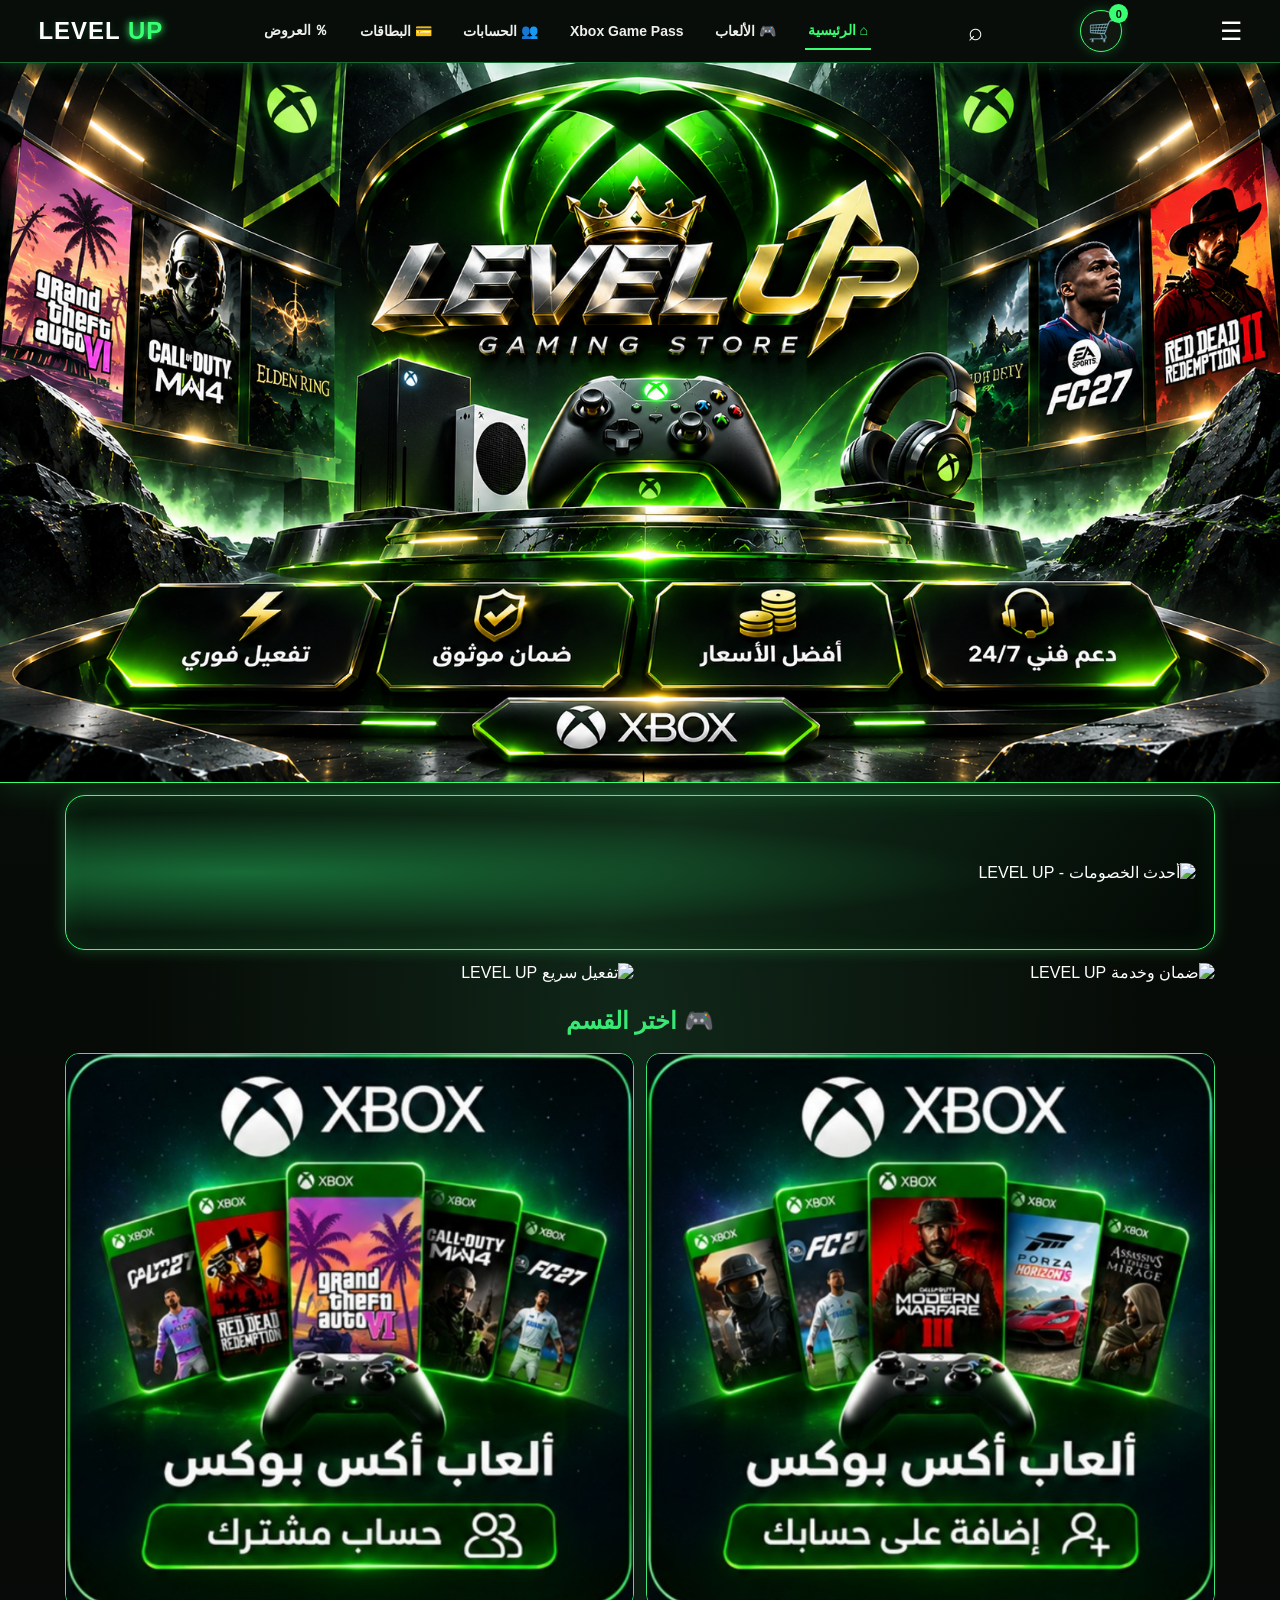
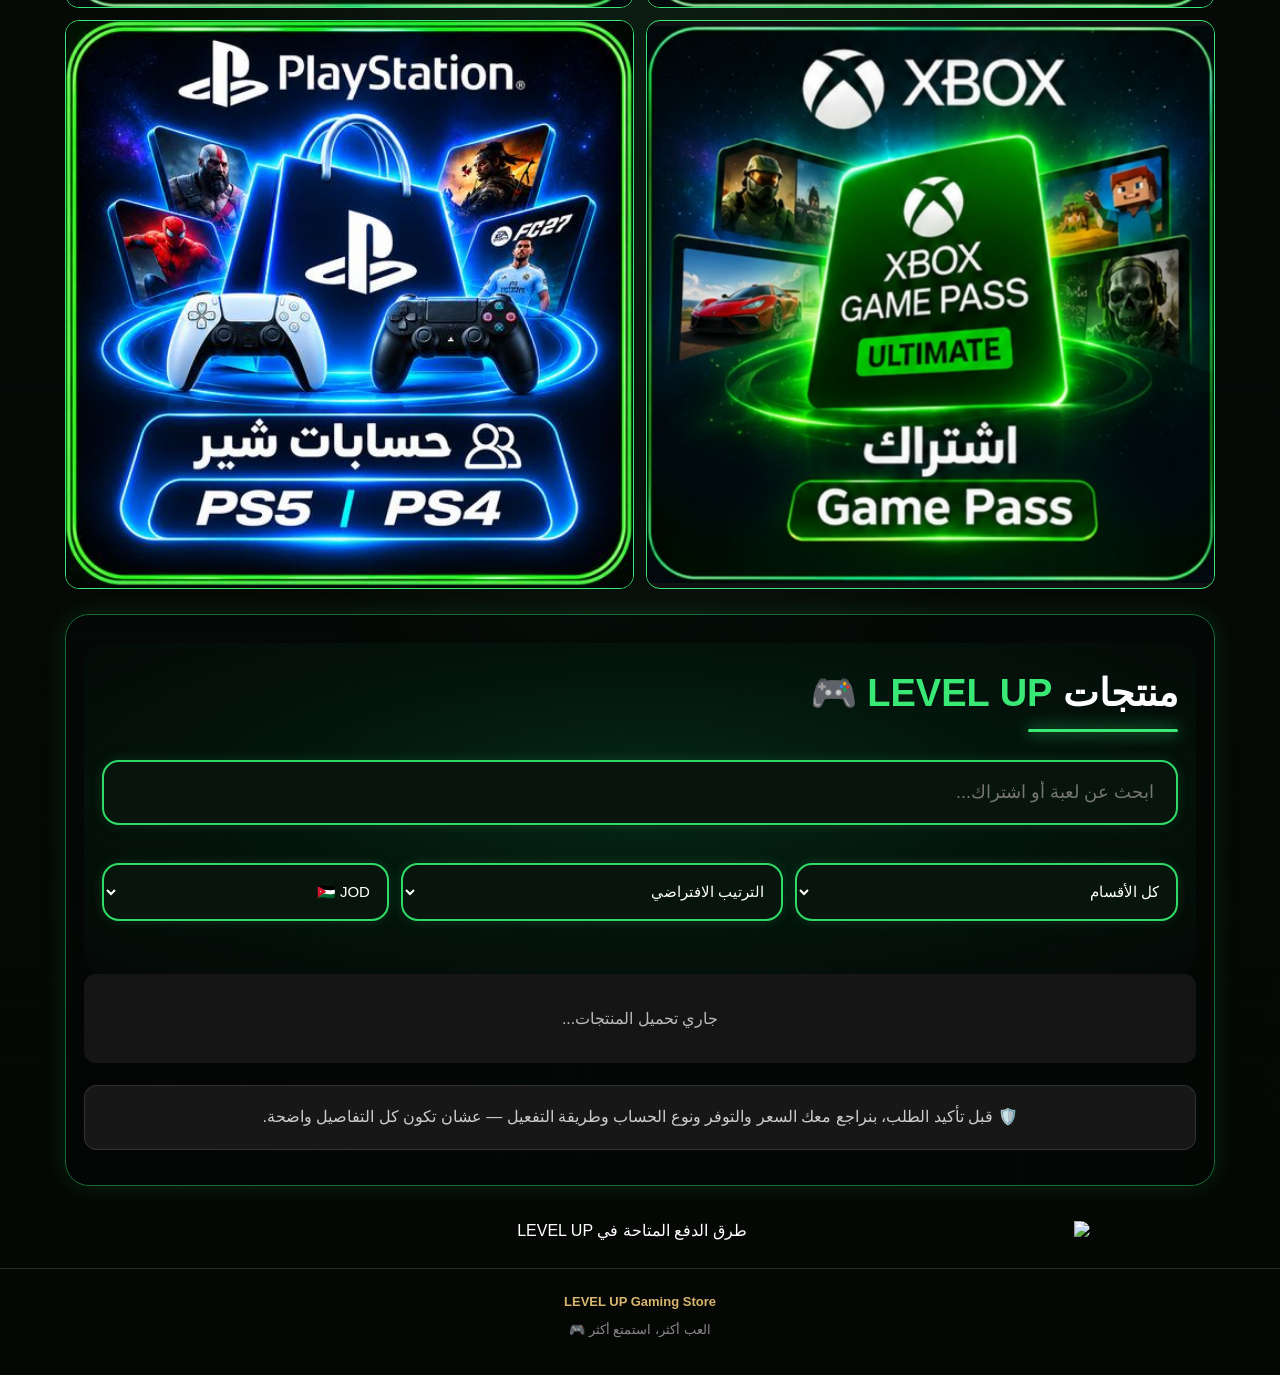
==== index.html @ 7f96235d "Update index.html" ====
<!doctype html>
<html lang="ar" dir="rtl">
<head>
<meta charset="utf-8">
<meta name="viewport" content="width=device-width,initial-scale=1">
<meta name="theme-color" content="#090909">
<title>LEVEL UP Gaming Store</title>
<meta name="description" content="LEVEL UP Gaming Store - ألعاب Xbox واشتراكات Game Pass وبطاقات رقمية في الأردن.">
<script src="https://cdn.jsdelivr.net/npm/@supabase/supabase-js@2"></script>
<style>
:root{--red:#e31b23;--gold:#d9b66d;--bg:#090909;--card:#171717}
*{box-sizing:border-box}
body{margin:0;background:var(--bg);color:#fff;font-family:Arial,sans-serif}
a{color:inherit;text-decoration:none}
.wrap{width:min(1150px,92%);margin:auto}
header{padding:18px 0;border-bottom:1px solid #292929;background:#0d0d0d}
.nav{display:flex;align-items:center;justify-content:space-between;gap:12px}
.logo{
font-size:25px;
font-weight:900;
letter-spacing:1px;
color:#f5f7f5;
text-shadow:0 0 8px #39ff7225;
}
.logo span{
color:#39ff72;
text-shadow:0 0 7px #39ff72,0 0 15px #39ff7255;
}
.nav a{background:#202020;padding:10px 15px;border-radius:9px;font-size:14px}
.hero{
  position:relative;
  overflow:hidden;
  padding:85px 18px 75px;
  text-align:center;
  background:
    radial-gradient(ellipse at 50% 20%,rgba(190,25,35,.35),transparent 55%),
    radial-gradient(ellipse at 15% 80%,rgba(201,155,70,.12),transparent 45%),
    linear-gradient(145deg,#170707 0%,#090909 55%,#160808 100%);
  border-bottom:1px solid rgba(217,182,109,.25);
  box-shadow:inset 0 -35px 65px rgba(0,0,0,.5);
}
.hero h1{font-size:clamp(32px,7vw,58px);margin:0 0 15px;font-weight:900}
.hero h1 span{color:var(--gold)}
.hero p{color:#ccc;line-height:1.9;max-width:650px;margin:0 auto 22px}
.hero-btn{display:inline-block;background:var(--red);padding:13px 28px;border-radius:9px;font-weight:bold}
.features{display:grid;grid-template-columns:repeat(3,1fr);gap:12px;margin:25px auto}
.feature{background:#151515;border:1px solid #292929;padding:16px;border-radius:12px;text-align:center;color:#ddd;font-size:14px}
.section{padding:25px 0 45px}
.section-head{display:flex;justify-content:space-between;align-items:center;gap:12px;margin-bottom:18px}
.section-head h2{margin:0;font-size:25px}
.section-head h2 span{color:var(--gold)}
.toolbar{display:grid;grid-template-columns:2fr 1fr 1fr;gap:10px;margin:18px 0}
.search,.filter{width:100%;background:#171717;border:1px solid #333;color:white;padding:13px;border-radius:9px;font-size:15px}
.products{display:grid;grid-template-columns:repeat(3,minmax(0,1fr));gap:16px}
.product{background:linear-gradient(145deg,#1b1b1b,#101010);border:1px solid #303030;border-radius:14px;overflow:hidden;display:flex;flex-direction:column}
.product img{width:100%;height:205px;object-fit:cover;background:#222}
.product-body{padding:15px;display:flex;flex-direction:column;flex:1}
.product h3{font-size:19px;margin:0 0 9px}
.desc{color:#aaa;font-size:13px;line-height:1.7;min-height:40px}
.category-tag{display:inline-block;background:#30221a;color:var(--gold);padding:5px 9px;border-radius:6px;font-size:11px;margin:8px 0;width:max-content}
.price-row{display:flex;align-items:center;gap:9px;margin:12px 0}
.price{font-size:23px;font-weight:900;color:var(--gold)}
.old-price{font-size:14px;color:#888;text-decoration:line-through}
.discount-note{display:inline-flex;align-items:center;justify-content:center;gap:5px;background:linear-gradient(135deg,#9f1018,#e32630);color:#fff;font-size:12px;font-weight:800;padding:9px 11px;margin:2px 0 12px;border:1px solid #ff5961;border-radius:8px;box-shadow:0 4px 14px #e31b2328}.discount-countdown{font-variant-numeric:tabular-nums;letter-spacing:.5px;white-space:nowrap}
.buy{display:block;text-align:center;background:var(--red);color:#f5dda2;padding:12px;border-radius:8px;}
.buy:hover{background:#b90f16}
.empty-state{grid-column:1/-1;text-align:center;padding:35px;color:#bbb;background:#151515;border-radius:12px}
.trust-strip{margin-top:22px;padding:17px;background:#171717;border:1px solid #333;border-radius:12px;text-align:center;color:#ccc;line-height:1.8}
footer{border-top:1px solid #292929;padding:25px 0;text-align:center;color:#888;font-size:13px}
footer strong{color:var(--gold)}
@media(max-width:800px){.products{grid-template-columns:repeat(2,minmax(0,1fr))}.toolbar{grid-template-columns:1fr 1fr}.search{grid-column:1/-1}}
@media(max-width:520px){.products{grid-template-columns:1fr 1fr;gap:9px}.product img{height:145px}.product-body{padding:10px}.product h3{font-size:15px}.price{font-size:18px}.desc{font-size:12px}.features{gap:7px}.feature{font-size:11px;padding:12px 5px}.section-head h2{font-size:21px}}
 .discount-note{
display:inline-flex!important;
width:max-content;
max-width:100%;
align-items:center;
background:#e31b23!important;
color:#fff!important;
border:1px solid #ff5961!important;
border-radius:7px;
padding:6px 9px;
margin:4px 0 8px;
font-size:11px;
font-weight:bold;
 }
 
/* LEVEL UP - Premium Xbox Cards V2 */

.products {
  grid-template-columns: repeat(4, minmax(0, 1fr));
  gap: 18px;
}

.product {
  border: 1px solid #285438;
  border-radius: 14px;
  background: linear-gradient(145deg, #151c17, #080b09);
  box-shadow: 0 0 8px #39ff7215;
  transition: all .3s ease;
}

.product img {
  width: 100%;
  aspect-ratio: 2 / 3;
  height: auto;
  object-fit: contain;
  padding: 4px;
  background: #101a13;
  border: 1px solid #244a30;
  border-radius: 10px;
}

.product:hover,
.product:active,
.product:focus-within {
  transform: scale(1.025);
  border-color: #39ff72;
  box-shadow:
    0 0 10px #39ff72,
    0 0 25px #39ff7255,
    inset 0 0 15px #39ff7215;
}

.product h3 {
  color: #fff;
  line-height: 1.5;
}

.product .price {
  color: #f0cf7d;
  text-shadow: 0 0 8px #e4c47735;
}

.buy {
  background: linear-gradient(120deg, #087b32, #25d95d);
  border: 1px solid #39ff72;
  box-shadow: 0 0 10px #39ff7230;
}

.buy:hover {
  box-shadow: 0 0 20px #39ff7280;
}

@media(max-width:800px) {
  .products {
    grid-template-columns: repeat(2, minmax(0, 1fr));
    gap: 12px;
  }
}

@media(max-width:520px) {
  .products {
    grid-template-columns: repeat(2, minmax(0, 1fr));
    gap: 10px;
  }

  .product img {
    aspect-ratio: 2 / 3;
  }

  .product-body {
    padding: 10px;
  }
}

/* LEVEL UP - Xbox Inspired Game Cards */

.products {
  grid-template-columns: repeat(4, minmax(0, 1fr));
  gap: 20px;
}

.product {
  position: relative;
  background: linear-gradient(145deg,#18120d,#090909 65%,#21170d);
  border: 1px solid #66502b;
  border-radius: 13px;
  overflow: hidden;
  transition: transform .3s ease, border-color .3s ease, box-shadow .3s ease;
}

.product img {
  display: block;
  width: 100%;
  aspect-ratio: 2 / 3;
  height: auto;
  object-fit: contain;
  padding: 5px;
  background: radial-gradient(ellipse, #202c22, #090b09);
  border: 1px solid #263c2b;
  border-radius: 10px;
  transition: filter .3s ease;
}

/* Neon Xbox lighting */
.product:hover,
.product:focus-within {
  transform: translateY(-5px);
  border-color: #d8b56d;
box-shadow:0 0 8px #d8b56d60,0 0 22px #d8b56d40,0 0 40px #d8b56d20;
}

.product:hover img,
.product:focus-within img {
  filter: drop-shadow(0 0 7px #39ff7270);
}

.product h3 {
  color: #fff;
}

.product .price {
  color: #e4c477;
}

.buy {
  background:linear-gradient(120deg,#c8102e,#ed1c24);
  color: white;
  transition: .25s;
}

.buy:hover {
 background: #a80f20;
 box-shadow: 0 0 18px #d8b56d80;
 transform: translateY(-2px);
}
  
@media(max-width:800px) {
  .products {
    grid-template-columns: repeat(2, minmax(0, 1fr));
    gap: 12px;
  }
}

@media(max-width:520px) {
  .products {
    grid-template-columns: repeat(2, minmax(0, 1fr));
    gap: 9px;
  }

  .product img {
    aspect-ratio: 2 / 3;
    height: auto;
    padding: 3px;
  }
}
/* LEVEL UP - Compact Xbox Store Cards */

.product img {
  display:block;
  width:100%;
  height:115px;
  aspect-ratio:16/9;
  object-fit:cover;
  padding:0;
  border-radius:10px 10px 0 0;
}

.products {
  grid-template-columns: repeat(2, minmax(0, 1fr));
  gap: 14px;
}

.product {
  border-radius: 15px;
}

@media(max-width:520px) {
  .products {
    grid-template-columns: repeat(2, minmax(0, 1fr));
    gap: 10px;
  }
}
 
/* LEVEL UP - Compact Product Cards */

.products {
  gap: 10px;
}

.product {
  border-radius: 12px;
}

.product img {
  aspect-ratio: 16 / 9;
}

.product-body {
  padding: 9px;
}

.product h3 {
  font-size: 14px;
  margin-bottom: 6px;
  line-height: 1.4;
}

.desc {
  font-size: 11px;
  min-height: 30px;
}

.category-tag {
  font-size: 10px;
  padding: 4px 7px;
  margin: 5px 0;
}

.price-row {
  margin: 7px 0;
}

.price {
  font-size: 17px;
}

.old-price {
  font-size: 11px;
}

.buy {
  padding: 8px 10px;
  font-size: 13px;
  border-radius: 7px;
  min-height: 36px;
}

.discount-note {
  font-size: 10px;
  padding: 5px 7px;
  margin: 3px 0 7px;
}

@media(max-width:520px) {
  .products {
    gap: 9px;
  }

  .product-body {
    padding: 8px;
  }

  .product h3 {
    font-size: 13px;
  }

  .price {
    font-size: 16px;
  }

  .buy {
    font-size: 12px;
    padding: 7px;
  }
  }
/* LEVEL UP - Compact Cards */
.products{
  gap:9px !important;
}

.product{
  border-radius:10px !important;
}

.product img{
  height:105px !important;
  aspect-ratio:16/9 !important;
  object-fit:cover !important;
  padding:0 !important;
}

.product-body{
  padding:8px !important;
}

.product h3{
  font-size:13px !important;
  margin:5px 0 !important;
}

.desc{
  font-size:10px !important;
  min-height:25px !important;
}

.category-tag{
  font-size:9px !important;
  padding:3px 6px !important;
}

.price{
  font-size:15px !important;
}

.buy{
  padding:8px !important;
  font-size:12px !important;
  min-height:34px !important;
  border-radius:7px !important;
}
     /* LEVEL UP MOBILE FIX */
@media(max-width:1200px){

.products{
  grid-template-columns:repeat(2,minmax(0,1fr)) !important;
  gap:10px !important;
}

.product{
  min-width:0 !important;
  border-radius:12px !important;
}

.product img{
  width:100% !important;
  height:110px !important;
  max-height:110px !important;
  object-fit:cover !important;
  padding:0 !important;
}

.product-body{
  padding:9px !important;
}

.product h3{
  font-size:13px !important;
}

.buy{
  width:100% !important;
  min-height:36px !important;
  font-size:12px !important;
  padding:8px !important;
}
}/* LEVEL UP - Mobile Compact Cards */
@media(max-width:700px){
  .products{
    grid-template-columns:repeat(2,minmax(0,1fr)) !important;
    gap:10px !important;
  }

  .product{
    min-width:0 !important;
    border-radius:12px !important;
  }

  .product img{
    height:105px !important;
    max-height:105px !important;
    aspect-ratio:16/9 !important;
    object-fit:cover !important;
    padding:0 !important;
  }

  .product-body{
    padding:8px !important;
  }

  .product h3{
    font-size:13px !important;
  }

  .buy{
    width:100% !important;
    min-height:34px !important;
    font-size:12px !important;
  }
  }
/* LEVEL UP - Mobile Final Fix */
@media screen and (max-width:700px){
  .wrap{
    width:94% !important;
    margin:auto !important;
  }

  .products{
    grid-template-columns:repeat(2,minmax(0,1fr)) !important;
    gap:10px !important;
  }

  .product{
    min-width:0 !important;
    border-radius:12px !important;
  }

  .product img{
    width:100% !important;
    height:115px !important;
    aspect-ratio:16/9 !important;
    object-fit:cover !important;
  }

  .product-body{
    padding:8px !important;
  }

  .product h3{
    font-size:13px !important;
  }

  .desc{
    font-size:10px !important;
  }

  .buy{
    width:100% !important;
    min-height:36px !important;
    font-size:12px !important;
  }
  }
  /* LEVEL UP - Royal Mobile Design */
@media(max-width:700px){
  .products{
    grid-template-columns:repeat(3,minmax(0,1fr)) !important;
    gap:8px !important;
  }

  .product{
    border:1px solid #b99a55 !important;
    border-radius:10px !important;
    background:linear-gradient(145deg,#191919,#080808) !important;
    box-shadow:0 0 8px #d9b66d20 !important;
  }

  .product:hover,
  .product:active,
  .product:focus-within{
    border-color:#d9b66d !important;
    box-shadow:0 0 12px #d9b66d35 !important;
    transform:none !important;
  }

  .product img{
    height:95px !important;
    max-height:95px !important;
    object-fit:cover !important;
  }

  .product-body{
    padding:7px !important;
  }

  .product h3{
    font-size:12px !important;
  }

  .desc{
    font-size:10px !important;
    min-height:30px !important;
  }

  .price{
    font-size:14px !important;
  }

  .buy{
    background:linear-gradient(120deg,#a90d17,#ed1c2b) !important;
    color:#fff !important;
    border:1px solid #d9b66d !important;
    box-shadow:none !important;
    padding:8px 3px !important;
    font-size:11px !important;
  }
}
@media(max-width:700px){
  .product{
    min-width:0 !important;
    min-height:0 !important;
    height:auto !important;
  }

  .product img{
    width:100% !important;
    height:95px !important;
    display:block !important;
  }

  .product-body{
    min-width:0 !important;
    flex:1 !important;
    display:flex !important;
    flex-direction:column !important;
  }

  .product h3,
  .desc,
  .category-tag{
    max-width:100% !important;
    overflow-wrap:anywhere !important;
    word-break:normal !important;
  }

  .desc{
    min-height:0 !important;
    line-height:1.5 !important;
  }

  .price-row{
    margin-top:auto !important;
    flex-wrap:wrap !important;
  }

  .buy{
    margin-top:6px !important;
  }
}
@media(max-width:700px){
  .products{
    align-items:start !important;
    grid-auto-rows:auto !important;
  }

  .product{
    align-self:start !important;
    height:auto !important;
  }

  .product-body{
    flex:0 0 auto !important;
  }

  .price-row{
    margin-top:12px !important;
  }
}
/* LEVEL UP 3D HERO */
.hero{
  position:relative !important;
  padding:0 !important;
  height:auto !important;
  aspect-ratio:16/9 !important;
  background:
    #050805
    url("a_cinematic_futuristic_high_end_3d_gaming_banner.png")
    center center / 100% 100% no-repeat !important;
  border-bottom:1px solid #39ff72 !important;
  box-shadow:0 8px 30px #39ff7220 !important;
  margin-bottom:10px !important;
}

.hero h1,
.hero p{
  display:none !important;
}

.hero .wrap{
  height:100% !important;
  display:flex !important;
  justify-content:center !important;
  align-items:flex-end !important;
}

.hero-btn{
  transform:translateY(58px);
  background:linear-gradient(135deg,#087b32,#25d95d) !important;
  color:#fff !important;
  border:1px solid #39ff72 !important;
  box-shadow:0 0 15px #39ff7260 !important;
  padding:12px 30px !important;
  border-radius:10px !important;
  font-weight:bold !important;
}

@media(max-width:700px){
  .hero{
    aspect-ratio:16/9 !important;
    margin-bottom:10px !important;
  }
}
/* LEVEL UP - Neon Product Cards */
@media(max-width:700px){
  .products{
    grid-template-columns:repeat(3,minmax(0,1fr)) !important;
    gap:9px !important;
  }

  .product{
    border:1px solid #39ff72 !important;
    border-radius:12px !important;
    background:linear-gradient(145deg,#142018,#080b09) !important;
    box-shadow:0 0 9px #39ff7240 !important;
    overflow:hidden !important;
  }

  .product img{
    height:112px !important;
    max-height:112px !important;
    object-fit:cover !important;
    border-bottom:1px solid #39ff72 !important;
  }

  .product-body{
    padding:8px !important;
  }

  .product h3{
    font-size:12px !important;
    line-height:1.4 !important;
  }

  .desc{
    font-size:10px !important;
    line-height:1.5 !important;
  }

  .category-tag{
    background:#17251b !important;
    border:1px solid #287d42 !important;
    color:#e5c779 !important;
  }

  .price{
    color:#e8ca79 !important;
    text-shadow:0 0 8px #d9b66d40 !important;
  }

  .buy{
    border:1px solid #39ff72 !important;
    box-shadow:0 0 8px #39ff7240 !important;
  }
}
/* LEVEL UP - Small Equal Game Cards */
@media(max-width:700px){

  .products{
    grid-template-columns:repeat(3,minmax(0,1fr)) !important;
    gap:8px !important;
    align-items:stretch !important;
  }

  .product{
    height:100% !important;
    min-width:0 !important;
    display:flex !important;
    flex-direction:column !important;
  }

  .product img{
    height:85px !important;
    max-height:85px !important;
    padding:0 !important;
    border-radius:0 !important;
  }

  .product-body{
    padding:6px !important;
    flex:1 !important;
    display:flex !important;
    flex-direction:column !important;
  }

  .product h3{
    font-size:10px !important;
    line-height:1.35 !important;
    min-height:27px !important;
    margin-bottom:5px !important;
  }

  .desc{
    font-size:9px !important;
    line-height:1.35 !important;
    min-height:0 !important;
    display:-webkit-box !important;
    -webkit-line-clamp:2;
    -webkit-box-orient:vertical;
    overflow:hidden !important;
  }

  .category-tag{
    font-size:8px !important;
    padding:3px 5px !important;
    margin:5px 0 !important;
    max-width:100% !important;
  }

  .price-row{
    margin-top:auto !important;
    margin-bottom:6px !important;
    gap:3px !important;
  }

  .price{
    font-size:12px !important;
  }

  .old-price{
    font-size:9px !important;
  }

  .discount-note{
    width:100% !important;
    max-width:100% !important;
    display:flex !important;
    flex-wrap:wrap !important;
    padding:5px 3px !important;
    margin:4px 0 6px !important;
    font-size:9px !important;
    line-height:1.3 !important;
    text-align:center !important;
  }

  .discount-countdown{
    white-space:normal !important;
    font-size:9px !important;
  }

  .buy{
    min-height:30px !important;
    padding:6px 2px !important;
    font-size:10px !important;
    margin-top:5px !important;
  }
}
/* LEVEL UP - Premium Compact Game Cards */
@media(max-width:700px){
  .products{
    grid-template-columns:repeat(3,minmax(0,1fr)) !important;
    gap:8px !important;
    align-items:stretch !important;
  }

  .product{
    position:relative !important;
    min-width:0 !important;
    border:1px solid #39ff72 !important;
    border-radius:13px !important;
    overflow:hidden !important;
    background:linear-gradient(160deg,#151b17,#080908) !important;
    box-shadow:0 0 9px #39ff7230 !important;
  }

  .product img{
    width:100% !important;
    height:105px !important;
    object-fit:cover !important;
    padding:0 !important;
    border:0 !important;
    border-radius:0 !important;
  }

  .product-body{
    padding:7px !important;
    min-width:0 !important;
  }

  .product h3{
    font-size:11px !important;
    line-height:1.4 !important;
  }

  .desc{
    font-size:9px !important;
    line-height:1.4 !important;
    min-height:0 !important;
  }

  .category-tag{
    font-size:8px !important;
    padding:3px 5px !important;
  }

  .price-row{
    gap:4px !important;
    margin:8px 0 !important;
    flex-wrap:wrap !important;
  }

  .price{
    font-size:13px !important;
  }

  .old-price{
    font-size:9px !important;
  }

  .discount-note{
    position:absolute !important;
    top:7px !important;
    right:7px !important;
    z-index:2 !important;
    width:auto !important;
    max-width:calc(100% - 14px) !important;
    display:flex !important;
    flex-direction:column !important;
    gap:3px !important;
    padding:5px 7px !important;
    margin:0 !important;
    font-size:9px !important;
    border-radius:8px !important;
  }

  .discount-countdown{
    font-size:8px !important;
  }

  .buy{
    min-height:30px !important;
    padding:6px 2px !important;
    font-size:10px !important;
  }
}
/* LEVEL UP - Extra Small Premium Cards */
@media(max-width:700px){

  .products{
    grid-template-columns:repeat(3,minmax(0,1fr)) !important;
    gap:6px !important;
  }

  .product{
    border:1px solid #287d42 !important;
    border-radius:9px !important;
    box-shadow:0 0 5px #39ff7220 !important;
  }

  .product img{
    height:75px !important;
    max-height:75px !important;
  }

  .product-body{
    padding:5px !important;
  }

  .product h3{
    font-size:10px !important;
    line-height:1.3 !important;
    margin:3px 0 !important;
  }

  .desc{
    font-size:8px !important;
    line-height:1.3 !important;
  }

  .category-tag{
    font-size:7px !important;
    padding:2px 4px !important;
    margin:3px 0 !important;
  }

  .price-row{
    margin:5px 0 !important;
  }

  .price{
    font-size:11px !important;
  }

  .old-price{
    font-size:8px !important;
  }

  .discount-note{
    top:5px !important;
    right:5px !important;
    padding:3px 5px !important;
    font-size:8px !important;
    border-radius:5px !important;
    line-height:1.2 !important;
  }

  .discount-countdown{
    font-size:8px !important;
  }

  .buy{
    min-height:26px !important;
    padding:4px 2px !important;
    font-size:9px !important;
  }
}
/* LEVEL UP - Black White Neon Green Final Design */
@media(max-width:700px){

  .products{
    grid-template-columns:repeat(3,minmax(0,1fr)) !important;
    gap:7px !important;
    align-items:stretch !important;
  }

  .product{
    background:#080a09 !important;
    border:1px solid #39ff72 !important;
    border-radius:9px !important;
    box-shadow:0 0 6px #39ff7225 !important;
    overflow:hidden !important;
  }

  .product img{
    height:78px !important;
    max-height:78px !important;
    width:100% !important;
    object-fit:cover !important;
    border-bottom:1px solid #39ff72 !important;
  }

  .product-body{
    padding:6px !important;
  }

  .product h3{
    color:#fff !important;
    font-size:10px !important;
    line-height:1.35 !important;
    min-height:26px !important;
  }

  .desc{
    color:#c5c5c5 !important;
    font-size:8px !important;
    line-height:1.35 !important;
  }

  .category-tag{
    background:#101a13 !important;
    color:#fff !important;
    border:1px solid #287d42 !important;
    font-size:8px !important;
    padding:3px 4px !important;
  }

  .price{
    color:#39ff72 !important;
    font-size:12px !important;
    text-shadow:0 0 7px #39ff7250 !important;
  }

  .old-price{
    color:#888 !important;
    font-size:8px !important;
  }

  .discount-note{
    position:static !important;
    display:flex !important;
    flex-direction:column !important;
    width:100% !important;
    background:#101a13 !important;
    color:#fff !important;
    border:1px solid #39ff72 !important;
    border-radius:5px !important;
    padding:4px !important;
    margin:5px 0 !important;
    font-size:8px !important;
    text-align:center !important;
  }

  .discount-countdown{
    color:#39ff72 !important;
    font-size:9px !important;
    white-space:normal !important;
  }

  .buy{
    background:#39ff72 !important;
    color:#050805 !important;
    border:1px solid #39ff72 !important;
    border-radius:6px !important;
    min-height:27px !important;
    padding:5px 2px !important;
    font-size:9px !important;
    font-weight:bold !important;
    box-shadow:0 0 7px #39ff7240 !important;
  }
}
/* LEVEL UP - Compact Black & White Cards */
@media(max-width:700px){
  .products{
    grid-template-columns:repeat(2,minmax(0,1fr)) !important;
    gap:10px !important;
  }
  .product{
    background:#111 !important;
    border:1px solid #333 !important;
    border-radius:16px !important;
    box-shadow:none !important;
    overflow:hidden !important;
  }
  .product img{
    width:100% !important;
    height:105px !important;
    object-fit:cover !important;
  }
  .product-body{padding:8px !important}
  .product h3{font-size:12px !important;line-height:1.4 !important}
  .desc{font-size:10px !important;line-height:1.4 !important}
  .category-tag{font-size:9px !important}
  .price{font-size:13px !important;color:#fff !important}
  .old-price{font-size:9px !important}
  .discount-note{
    font-size:8px !important;
    padding:4px 6px !important;
    border-radius:7px !important;
  }
  .discount-countdown{font-size:8px !important}
  .buy{
    min-height:32px !important;
    padding:5px !important;
    font-size:11px !important;
    background:#222 !important;
    color:#fff !important;
    border:1px solid #555 !important;
    box-shadow:none !important;
  }
}
/* LEVEL UP - Green & White Theme */
body{
  background:
    radial-gradient(ellipse at 50% 35%, #102719 0%, transparent 55%),
    linear-gradient(180deg,#080d09 0%,#050705 100%) !important;
  color:#fff !important;
}

header{
  background:#080d09 !important;
  border-bottom:1px solid #176b36 !important;
}

.section-head h2,
.section-head h2 span{
  color:#fff !important;
}

.section-head h2 span{
  color:#39e875 !important;
}
/* LEVEL UP - Product Section Titles */

.product-group-title{
  grid-column:1 / -1 !important;
  position:relative;
  display:flex;
  align-items:center;
  direction:rtl;
  width:100%;
  min-height:76px;
  margin:28px 0 16px;
  padding:12px 12px 24px;
  color:#fff;
  background:transparent;
  border:0;
  font-size:21px;
  font-weight:900;
  text-align:right;
  text-shadow:0 0 10px #39e87555;
}

.product-group-title::before{
  content:"";
  flex-shrink:0;
  width:48px;
  height:48px;
  margin-left:14px;
  border:2px solid #39e875;
  border-radius:50%;
  background:
    linear-gradient(45deg,transparent 43%,#39e875 45% 53%,transparent 55%),
    linear-gradient(-45deg,transparent 43%,#39e875 45% 53%,transparent 55%),
    radial-gradient(circle,#102719,#050705);
  box-shadow:0 0 12px #39e87599,inset 0 0 10px #39e87555;
}

.product-group-title::after{
  content:"";
  position:absolute;
  bottom:5px;
  left:0;
  width:100%;
  height:3px;
  background:linear-gradient(90deg,transparent,#176b36 15%,#39e875 50%,#176b36 85%,transparent);
  box-shadow:0 0 12px #39e875;
}
  
  /* LEVEL UP Payment Methods */
.payments-section{
 width:92%;max-width:1150px;margin:35px auto 28px;text-align:center;
}
.payments-title{color:#39e875;font-size:24px;margin:0 0 8px}
.payments-subtitle{color:#bdbdbd;font-size:13px;margin:0 0 20px}
.payments-grid{
 display:grid;grid-template-columns:repeat(3,minmax(0,1fr));gap:12px;
}
  .payment-card{
  min-height:110px;
  padding:16px 12px;
  border:1px solid #39e875;
  border-radius:15px;
  background:linear-gradient(145deg,#151515,#07150c);
  box-shadow:0 0 12px #39e87525;
  display:flex;
  flex-direction:column;
  align-items:center;
  justify-content:center;
  gap:10px;
  transition:.3s ease;
}
.payment-card:hover{
  border-color:#39ff72;
  box-shadow:0 0 20px #39e87555;
}
.payment-card img{display:block;width:100%;max-width:125px;height:43px;object-fit:contain}
.payment-card strong{color:#f4fff6;font-size:12px}
@media(max-width:520px){
 .payments-grid{grid-template-columns:repeat(2,minmax(0,1fr));gap:10px}
 .payments-title{font-size:21px}
}
  /* LEVEL UP - Animated Offers */
.animated-offer{
  overflow:hidden;
  white-space:nowrap;
  background:linear-gradient(90deg,#071507,#123b20,#071507);
  border:1px solid #39ef75;
  border-radius:12px;
  padding:13px 0;
  margin:18px auto;
  box-shadow:0 0 15px #39ef7540;
}

.animated-offer span{
  display:inline-block;
  padding-left:100%;
  animation:offerMove 18s linear infinite;
  color:#39ef75;
  font-size:16px;
  font-weight:900;
}

@keyframes offerMove{
  0%{transform:translateX(0)}
  100%{transform:translateX(100%)}
}
  /* LEVEL UP TOP NAVIGATION */
.top-header{
 position:sticky;
 top:0;
 z-index:9999;
 padding:10px 3%;
 background:#080b09;
 border-bottom:2px solid #39ff72;
 box-shadow:0 2px 15px #39ff7230;
}
.top-nav{
 display:flex;
 align-items:center;
 justify-content:space-between;
 gap:18px;
 direction:ltr;
 max-width:1400px;
 margin:auto;
}
.top-nav .logo{
 white-space:nowrap;
 font-size:24px;
 font-weight:900;
 color:#fff;
}
.top-nav .logo span{color:#39ff72}
.top-links{
 display:flex;
 align-items:center;
 justify-content:center;
 gap:clamp(10px,2vw,28px);
 direction:rtl;
}
.top-links a{
 white-space:nowrap;
 font-size:14px;
 font-weight:bold;
 color:#eee;
 padding:10px 3px;
 transition:.2s;
}
.top-links a:hover,
.top-links a.active{
 color:#39ff72;
 border-bottom:2px solid #39ff72;
}
.top-search,.top-menu{
 color:#fff;
 font-size:25px;
 white-space:nowrap;
}
@media(max-width:700px){
 .top-header{padding:9px 3%}
 .top-nav{gap:12px}
 .top-nav .logo{font-size:18px}
 .top-links{
  flex:1;
  justify-content:flex-start;
  overflow-x:auto;
  gap:16px;
  scrollbar-width:none;
 }
 .top-links::-webkit-scrollbar{display:none}
 .top-links a{font-size:12px;padding:8px 0}
 .top-search,.top-menu{font-size:20px}
}
.cart-icon{
 position:relative;
 background:#101810;
 color:#39ff72;
 border:1px solid #39ff72;
 border-radius:50%;
 width:42px;
 height:42px;
 font-size:21px;
 cursor:pointer;
 box-shadow:0 0 12px #39ff7240;
 flex-shrink:0;
}
.cart-icon span{
 position:absolute;
 top:-7px;
 right:-7px;
 background:#39ff72;
 color:#071009;
 border-radius:50%;
 min-width:19px;
 height:19px;
 font-size:11px;
 font-weight:bold;
 display:grid;
 place-items:center;
}
  
/* LEVEL UP - Shopping Cart Drawer */
#cartOverlay {
  position: fixed;
  inset: 0;
  background: rgba(0,0,0,.75);
  z-index: 9998;
  display: none;
}

#cartDrawer {
  position: fixed;
  top: 0;
  right: 0;
  width: min(300px, 78vw);
  height: 100vh;
  height: 100dvh;
  background:
  radial-gradient(ellipse at top right,rgba(57,255,114,.20),transparent 45%),
  radial-gradient(ellipse at bottom left,rgba(20,120,55,.18),transparent 50%),
  linear-gradient(145deg,#101b13,#080d09 55%,#050805);
  color: #fff;
  border-left: 2px solid #39ff72;
  box-shadow: 0 0 15px #39ff7250, 0 0 35px #39ff7220;
  z-index: 9999;
  transform: translateX(110%);
  transition: transform .3s ease;
  overflow-y: auto;
  padding: 13px;
  box-sizing: border-box;
}

#cartDrawer .cart-header {
  display: flex;
  align-items: center;
  justify-content: space-between;
  gap: 12px;
  margin-bottom:20px;
padding:12px 0;
border-bottom:1px solid #39ff7255;
}

#cartItems {
  display: flex;
  flex-direction: column;
  gap: 12px;
}
#cartItems .cart-item{
  display:flex;
  align-items:center;
  gap:10px;
  padding:10px;
  border:1px solid #287d42;
  border-radius:13px;
  background:linear-gradient(
    145deg,
    rgba(24,48,31,.9),
    rgba(7,12,8,.98)
  );
  box-shadow:0 0 12px #39ff7225;
}
#cartItems img{
  width:65px;
  height:65px;
  object-fit:cover;
  border-radius:10px;
  border:1px solid #39ff72;
  box-shadow:0 0 10px #39ff7240;
  flex-shrink:0;
}
#cartItems .cart-item-info strong {
  color: #ffffff;
  font-size: 14px;
  line-height: 1.5;
}

#cartItems .cart-item-info p {
  color: #39ff72;
  font-size: 14px;
  font-weight: bold;
  margin: 7px 0;
}
  #cartItems button[data-cart-action] {
  background: #101b13;
  color: #39ff72;
  border: 1px solid #39ff72;
  border-radius: 8px;
  width: 34px;
  height: 34px;
  font-size: 17px;
  font-weight: bold;
  cursor: pointer;
  transition: .25s;
  box-shadow: 0 0 8px #39ff7230;
}

#cartItems button[data-cart-action]:active {
  background: #39ff72;
  color: #071009;
}
#cartDrawer .cart-footer {
  margin-top: 20px;
  padding-top: 15px;
  border-top: 1px solid #39ff72;
}

#cartDrawer .checkout-btn {
  width: 100%;
  background: linear-gradient(135deg, #39ff72, #16c95a, #39ff72);
  background-size: 200% 200%;
  color: #061009;
  border: 1px solid #39ff72;
  border-radius: 12px;
  padding: 15px;
  font-size: 16px;
  font-weight: 900;
  margin-top: 15px;
  cursor: pointer;
  box-shadow: 0 0 12px #39ff7270, 0 0 25px #39ff7230;
  transition: .3s ease;
  animation: checkoutGlow 3s ease infinite;
}

@keyframes checkoutGlow {
  0%, 100% {
    box-shadow: 0 0 10px #39ff7250;
  }
  50% {
    box-shadow: 0 0 22px #39ff72, 0 0 35px #39ff7250;
  }
}

#cartDrawer .checkout-btn:active {
  transform: scale(.97);
}
 #cartDrawer .cart-total {
  display: flex;
  justify-content: space-between;
  align-items: center;
  padding: 14px 12px;
  margin-top: 12px;
  background: linear-gradient(135deg, #102b1c, #071209);
  border: 1px solid #39ff72;
  border-radius: 12px;
  box-shadow: 0 0 12px #39ff7230;
}

#cartDrawer .cart-total strong {
  color: #39ff72;
  font-size: 19px;
  text-shadow: 0 0 8px #39ff7270;
} 
  /* LEVEL UP PREMIUM HOME DESIGN */

.premium-home{
  width:94%;
  max-width:1150px;
  margin:12px auto 18px;
}

.premium-discount{
  display:flex;
  align-items:center;
  justify-content:space-between;
  gap:12px;
  min-height:155px;
  padding:18px;
  border:1px solid #39ff72;
  border-radius:20px;
  background:
    radial-gradient(ellipse at 15% 50%,#176b36,transparent 55%),
    linear-gradient(125deg,#07150b,#102d19,#030704);
  box-shadow:0 0 15px #39ff7240,inset 0 0 25px #39ff7215;
  overflow:hidden;
}

.discount-art,.discount-gift{
  font-size:65px;
  filter:drop-shadow(0 0 12px #39ff72);
}

.discount-content{
  flex:1;
  text-align:center;
}

.discount-content h2{
  color:#fff;
  font-size:clamp(22px,4vw,38px);
  margin:0 0 8px;
  font-weight:900;
}

.discount-content p{
  color:#ddd;
  font-size:14px;
  margin:0 0 13px;
}

.discount-action{
  display:inline-block;
  padding:11px 20px;
  border-radius:30px;
  background:linear-gradient(120deg,#b5ff00,#39ff72);
  color:#071009;
  font-weight:900;
  box-shadow:0 0 15px #39ff7270;
}

.premium-services{
  display:grid;
  grid-template-columns:repeat(2,minmax(0,1fr));
  gap:12px;
  margin-top:13px;
}

.service-box{
  min-height:115px;
  display:flex;
  align-items:center;
  justify-content:center;
  gap:12px;
  padding:12px;
  border-radius:17px;
}

.service-box h3{
  color:#fff;
  font-size:20px;
  margin:0 0 7px;
}

.service-box p{
  color:#ddd;
  font-size:12px;
  margin:0;
}

.service-icon{
  font-size:48px;
}

.service-gold{
  background:linear-gradient(135deg,#29200b,#080808,#44300d);
  border:2px solid #e9bd52;
  box-shadow:0 0 12px #e9bd5260;
}

.service-green{
  background:linear-gradient(135deg,#063817,#061008,#0c4921);
  border:2px solid #39ff72;
  box-shadow:0 0 14px #39ff7260;
}

@media(max-width:520px){
  .premium-home{margin:10px auto 14px}
  .premium-discount{
    min-height:125px;
    padding:10px 7px;
    gap:5px;
    border-radius:14px;
  }
  .discount-art{font-size:38px}
  .discount-gift{font-size:34px}
  .discount-content h2{font-size:21px}
  .discount-content p{font-size:10px}
  .discount-action{font-size:11px;padding:9px 12px}
  .premium-services{gap:9px;margin-top:10px}
  .service-box{
    min-height:100px;
    padding:8px 5px;
    gap:5px;
  }
  .service-box h3{font-size:14px}
  .service-box p{font-size:10px}
  .service-icon{font-size:35px}
}
  
/* LEVEL UP - PREMIUM XBOX NEON PRODUCTS */

#products {
  position: relative !important;
  overflow: hidden !important;
  padding: 28px 18px 35px !important;
  border-radius: 24px !important;
  
background:
  linear-gradient(90deg, rgba(2,8,5,.30), rgba(2,8,5,.72)),
  linear-gradient(180deg, rgba(0,0,0,.08), rgba(0,0,0,.48)),
  url("https://raw.githubusercontent.com/mitabood-star/level-up-store/connect-supabase-admin/file_00000000e104821183c9a5658a8d9b24.png")
  center center / cover no-repeat !important;
  
  border: 1px solid #176b36;
  box-shadow: 0 0 25px #00ff5520;
}

#products .section-head h2 {
  color: #fff !important;
  font-size: clamp(24px, 4vw, 38px) !important;
  font-weight: 900 !important;
}

#products .section-head h2 span {
  color: #39e875 !important;
}

#products .toolbar {
  display: grid !important;
  grid-template-columns: 1.2fr 1.2fr .9fr !important;
  gap: 12px !important;
}

#products .search,
#products .filter {
  color: white !important;
  background: #07150d !important;
  border: 2px solid #31d968 !important;
  border-radius: 17px !important;
  box-shadow: 0 0 12px #39e87525 !important;
  outline: none !important;
}

#products .search {
  height: 65px !important;
  font-size: 18px !important;
}

#products .filter {
  height: 58px !important;
  min-width: 0 !important;
  font-size: 15px !important;
}

#products .search:focus,
#products .filter:focus {
  border-color: #65ff91 !important;
  box-shadow: 0 0 18px #39e87570 !important;
}

@media(max-width:600px) {
  #products {
    padding: 20px 12px 25px !important;
  }

  #products .toolbar {
    grid-template-columns: 1fr 1fr !important;
    gap: 9px !important;
  }

  #products #currency {
    grid-column: 1 / -1;
  }

  #products .search {
    height: 52px !important;
    font-size: 15px !important;
  }

  #products .filter {
    height: 48px !important;
    font-size: 13px !important;
  }
}

/* LEVEL UP - CliQ Payment Window */
.cliq-overlay{
  display:none;
  position:fixed;
  inset:0;
  z-index:99999;
  background:rgba(0,0,0,.88);
  align-items:center;
  justify-content:center;
  padding:14px;
  overflow-y:auto;
}
.cliq-modal{
  width:100%;
  max-width:480px;
  max-height:94vh;
  overflow-y:auto;
  position:relative;
  background:linear-gradient(145deg,#101b13,#050806);
  border:2px solid #39ff72;
  border-radius:24px;
  padding:22px 17px;
  color:#fff;
  text-align:center;
  box-shadow:0 0 25px #39ff7260;
}
.cliq-modal h2{
  color:#39ff72;
  font-size:27px;
  margin:10px 0;
}
.cliq-bank{
  border:1px solid #39ff72;
  border-radius:14px;
  padding:15px 8px;
  margin:18px 0;
  font-size:20px;
  font-weight:bold;
}
.cliq-amount{
  color:#f0cf55;
  font-size:34px;
  font-weight:900;
  margin:15px 0;
}
.cliq-id{
  background:#07110a;
  border:1px dashed #39ff72;
  border-radius:12px;
  padding:15px;
  color:#39ff72;
  font-size:25px;
  font-weight:900;
  margin:12px 0;
  direction:ltr;
}
.cliq-modal button{
  width:100%;
  border:0;
  border-radius:12px;
  padding:14px;
  margin-top:10px;
  font-size:16px;
  font-weight:bold;
  cursor:pointer;
}
.cliq-copy{
  background:#39ff72;
  color:#061008;
}
.cliq-send{
  background:linear-gradient(120deg,#087b32,#25d95d);
  color:white;
}
.cliq-close{
  background:#292929;
  color:white;
}
.cliq-note{
  color:#bbb;
  font-size:12px;
  line-height:1.8;
  margin-top:15px;
}
  
</style>
</head>
<body>
  
<header id="top" class="top-header">
 <div class="top-nav">
  <a class="logo" href="#top">LEVEL <span>UP</span></a>

  <nav class="top-links">
   <a class="active" href="#top">⌂ الرئيسية</a>
   <a href="#products" onclick="document.getElementById('category').value='games';document.getElementById('category').dispatchEvent(new Event('change'))">🎮 الألعاب</a>
   <a href="#products" onclick="document.getElementById('category').value='pass';document.getElementById('category').dispatchEvent(new Event('change'))">Xbox Game Pass</a>
   <a href="#products" onclick="document.getElementById('category').value='shared';document.getElementById('category').dispatchEvent(new Event('change'))">👥 الحسابات</a>
   <a href="#products" onclick="document.getElementById('category').value='cards';document.getElementById('category').dispatchEvent(new Event('change'))">💳 البطاقات</a>
   <a href="#products" onclick="showDiscounts();return false">％ العروض</a>
  </nav>

  <a class="top-search" href="#products" onclick="setTimeout(()=>document.getElementById('search').focus(),300)">⌕</a>
   <button class="cart-icon" onclick="toggleCart()" aria-label="سلة التسوق">
 🛒
 <span id="cartCount">0</span>
</button>
  <a class="top-menu" href="#products">☰</a>
 </div>
</header>

<section class="hero">
 <div class="wrap">
  <h1>LEVEL <span>UP</span></h1>
  <p>متجرك للألعاب والاشتراكات الرقمية بالأردن. ألعاب Xbox واشتراكات Game Pass وبطاقات رقمية، بأسعار منافسة وخدمة موثوقة.</p>
  <a class="hero-btn" href="#products">تسوق الآن</a>
 </div>
</section>
  <!-- LEVEL UP PREMIUM HOME -->
<section class="premium-home">

<a href="#products" class="premium-discount"
   onclick="showDiscounts();return false;">
  <img
    src="https://raw.githubusercontent.com/mitabood-star/level-up-store/connect-supabase-admin/file_00000000903082128b57f2d59b8d4614.png"
    alt="أحدث الخصومات - LEVEL UP"
    style="width:100%;display:block;border-radius:16px;"
  >
</a>


<div class="premium-services">

  <img
    src="https://raw.githubusercontent.com/mitabood-star/level-up-store/connect-supabase-admin/level-up-guarantee-service-neon.png"
    alt="ضمان وخدمة LEVEL UP"
    style="width:100%;display:block;border-radius:18px;"
  >

  <img
    src="https://raw.githubusercontent.com/mitabood-star/level-up-store/connect-supabase-admin/level-up-fast-activation-neon.png"
    alt="تفعيل سريع LEVEL UP"
    style="width:100%;display:block;border-radius:18px;"
  >

</div>
  
</section>
  <section style="width:92%;max-width:1150px;margin:25px auto;text-align:center">
<h2 style="color:#39e875;margin-bottom:18px">🎮 اختر القسم</h2>

<div style="display:grid;grid-template-columns:repeat(2,minmax(0,1fr));gap:12px">

<button onclick="document.getElementById('category').value='games';document.getElementById('category').dispatchEvent(new Event('change'));document.getElementById('products').scrollIntoView({behavior:'smooth'})" style="padding:0;border:1px solid #39e875;border-radius:14px;overflow:hidden;background:#111">
<img src="04-shared-accounts.jpg" style="width:100%;display:block">
</button>

<button onclick="document.getElementById('category').value='shared';document.getElementById('category').dispatchEvent(new Event('change'));document.getElementById('products').scrollIntoView({behavior:'smooth'})" style="padding:0;border:1px solid #39e875;border-radius:14px;overflow:hidden;background:#111">
<img src="03-xbox-games.jpg" style="width:100%;display:block">
</button>

<button onclick="document.getElementById('category').value='pass';document.getElementById('category').dispatchEvent(new Event('change'));document.getElementById('products').scrollIntoView({behavior:'smooth'})" style="padding:0;border:1px solid #39e875;border-radius:14px;overflow:hidden;background:#111">
<img src="02-game-pass.jpg" style="width:100%;display:block">
</button>

<button onclick="document.getElementById('category').value='cards';document.getElementById('category').dispatchEvent(new Event('change'));document.getElementById('products').scrollIntoView({behavior:'smooth'})" style="padding:0;border:1px solid #39e875;border-radius:14px;overflow:hidden;background:#111">
<img src="01-digital-cards.jpg" style="width:100%;display:block">
</button>

</div>
</section>
  
<section class="wrap section" id="products">

<div style="position:relative;overflow:hidden;padding:28px 18px 35px;border-radius:22px;background:radial-gradient(ellipse at 50% 45%,#062817 0%,#03150c 48%,#050907 100%);">

  <div style="text-align:right;margin-bottom:28px;position:relative;">
    <h2 style="font-size:clamp(23px,4vw,38px);font-weight:900;margin:0;color:white;">
      منتجات <span style="color:#39e875;">LEVEL UP</span> 🎮
    </h2>
    <div style="height:3px;width:150px;background:#39e875;box-shadow:0 0 15px #39e875;margin:14px 0 0 auto;border-radius:5px;"></div>
  </div>

  <div style="display:flex;flex-direction:column;gap:20px;position:relative;">

    <input id="search" class="search" type="search"
      placeholder="ابحث عن لعبة أو اشتراك..."
      style="width:100%;height:65px;box-sizing:border-box;border:2px solid #39e875;border-radius:20px;background:#101a14;color:white;padding:0 22px;font-size:19px;box-shadow:0 0 12px #39e87535;">

    <div class="toolbar" style="display:grid;grid-template-columns:1.2fr 1.2fr .9fr;gap:12px;">

      <select id="category" class="filter" style="width:100%;min-width:0;height:58px;border:2px solid #287c48;border-radius:17px;background:#101a14;color:white;font-size:15px;">
        <option value="all">كل الأقسام</option>
        <option value="games">ألعاب Xbox</option>
        <option value="pass">Game Pass</option>
        <option value="cards">بطاقات رقمية</option>
        <option value="shared">حسابات مشتركة</option>
      </select>

      <select id="sort" class="filter" style="width:100%;min-width:0;height:58px;border:2px solid #287c48;border-radius:17px;background:#101a14;color:white;font-size:15px;">
        <option value="default">الترتيب الافتراضي</option>
        <option value="low">السعر: الأقل أولاً</option>
        <option value="high">السعر: الأعلى أولاً</option>
      </select>

      <select id="currency" class="filter" onchange="changeCurrency()" style="width:100%;min-width:0;height:58px;border:2px solid #287c48;border-radius:17px;background:#101a14;color:white;font-size:15px;">
        <option value="JOD">🇯🇴 JOD</option>
        <option value="OMR">🇴🇲 OMR</option>
      </select>

    </div>
  </div>
</div>
  

 <div class="products" id="productGrid">
  <div class="empty-state">جاري تحميل المنتجات...</div>
 </div>

 <div class="trust-strip">
  🛡️ قبل تأكيد الطلب، بنراجع معك السعر والتوفر ونوع الحساب وطريقة التفعيل — عشان تكون كل التفاصيل واضحة.
 </div>
</section>
<section class="payments-section" id="payments">

<img
  src="https://raw.githubusercontent.com/mitabood-star/level-up-store/connect-supabase-admin/level-up-payment-section-mockup.png"
  alt="طرق الدفع المتاحة في LEVEL UP"
  style="display:block;width:100%;max-width:900px;height:auto;margin:15px auto;border-radius:14px;"
>
  
</section>
  
<!-- LEVEL UP CLIQ PAYMENT WINDOW -->
<div id="cliqOverlay" class="cliq-overlay">
  <div class="cliq-modal">

    <button class="cliq-close" onclick="closeCliqModal()">✕ إغلاق</button>

    <h2>LEVEL UP</h2>
    <h2>تفاصيل الدفع 💳</h2>
    <p>إتمام طلبك عبر تحويل CliQ</p>

    <div class="cliq-bank">
      🏦 البنك العربي<br>
      ARAB BANK<br>
      <span>الدفع عبر CliQ</span>
    </div>

    <p>المبلغ المطلوب</p>
    <div class="cliq-amount" id="cliqAmount">0.00 JOD</div>

    <p>معرّف الدفع (CliQ)</p>
    <div class="cliq-id">ALSHATTI22</div>

    <button class="cliq-copy" onclick="copyCliqAlias()">
      📋 نسخ معرّف الدفع
    </button>
<div class="proof-upload">
  <label for="paymentProof">📸 ارفع صورة إثبات الدفع</label>
  <input
    type="file"
    id="paymentProof"
    accept="image/*"
    required
  >
  <p>يجب إرفاق صورة الحوالة قبل إرسال الطلب</p>
</div>
    <button class="cliq-send" onclick="sendCliqOrder()">
      تأكيد التحويل عبر واتساب
      
    </button>

    <p class="cliq-note">
      يتم تأكيد الطلب بعد التحقق من وصول الحوالة.
    </p>

  </div>
</div>
  
<footer>
 <div class="wrap">
  <strong>LEVEL UP Gaming Store</strong>
  <p>العب أكثر، استمتع أكثر 🎮</p>
 </div>
</footer>
<div id="cartOverlay" class="cart-overlay" onclick="toggleCart()"></div>

<aside id="cartDrawer" class="cart-drawer">
 <div class="cart-header">
  <h2>🛒 سلة التسوق <span id="drawerCartCount">0</span></h2>
  <button onclick="closeCart()">✕</button>
 </div>

 <div id="cartItems" class="cart-items">
  <p class="cart-empty">سلتك فارغة حالياً 🎮</p>
 </div>

 <div class="cart-footer">
  <div class="cart-total">
   <span>الإجمالي</span>
   <strong id="cartTotal">0.00 د.أ</strong>
  </div>
  <button class="checkout-btn" onclick="checkoutCart()">
   إتمام الطلب عبر واتساب
  </button>
 </div>
</aside>
<script>
const SUPABASE_URL="https://miiuhfafabjwtiirirpk.supabase.co";
const SUPABASE_KEY="sb_publishable_bhRWwfsgSTnU0YB7xUWywA_6LiL5qPh";
const db=window.supabase.createClient(SUPABASE_URL,SUPABASE_KEY);

const grid=document.getElementById("productGrid");
const search=document.getElementById("search");
const category=document.getElementById("category");
const sort=document.getElementById("sort");

let allProducts=[];

function getCategory(p){
 const t=(p.product_type||"").toLowerCase().trim();

 if(t==="shared_account") return "shared";
 if(t==="personal_account") return "games";
 if(t==="subscription") return "pass";
 if(t==="gift_card") return "cards";

 const c=(p.category||"").toLowerCase().trim();

 if(c.includes("shared") || c.includes("مشترك")) return "shared";
 if(c.includes("games") || c.includes("ألعاب")) return "games";
 if(c.includes("pass")) return "pass";
 if(c.includes("card") || c.includes("بطاق")) return "cards";

 return "other";
}
function getCategoryName(p){
 const t=(p.product_type||"").toLowerCase();
 if(t==="personal_account")return "تفعيل مباشر";
 if(t==="shared_account")return "حساب مشترك";
 if(t==="subscription")return "Game Pass";
 if(t==="gift_card")return "بطاقة رقمية";
 return "أخرى";
}

function activeDiscount(p){
 return p.discount_active===true &&
 p.discount_price!==null &&
 Number(p.discount_price)>0 &&
 Number(p.discount_price)<Number(p.price) &&
 p.discount_ends_at &&
 new Date(p.discount_ends_at).getTime()>Date.now();
}

function safeText(value){
 return String(value??"").replace(/[&<>"']/g,function(c){
  return {"&":"&amp;","<":"&lt;",">":"&gt;",'"':"&quot;","'":"&#39;"}[c];
 });
}

  function formatPrice(amount){
  const currency = document.getElementById("currency").value;

  if(currency === "OMR"){
    return (Number(amount) * 0.543).toFixed(3) + " OMR";
  }

  return Number(amount).toFixed(2) + " JOD";
}
window.showOnlyDiscounts = false;

function showDiscounts(){
  window.showOnlyDiscounts = true;
  category.value = "all";
  search.value = "";
  renderProducts();
  document.getElementById("products").scrollIntoView({
    behavior:"smooth"
  });
}
function changeCurrency(){
  renderProducts();
}
  function renderProducts(){
 let list=[...allProducts];
    if(window.showOnlyDiscounts) list=list.filter(p=>activeDiscount(p));
 const q=search.value.trim().toLowerCase();
 const cat=category.value;

 list=list.filter(p=>{
  const matchesText=(p.name||"").toLowerCase().includes(q)||
  (p.description||"").toLowerCase().includes(q);
  return matchesText&&(cat==="all"||getCategory(p)===cat);
 });

 if(sort.value==="low"){
  list.sort((a,b)=>(activeDiscount(a)?Number(a.discount_price):Number(a.price))-
  (activeDiscount(b)?Number(b.discount_price):Number(b.price)));
 }
 if(sort.value==="high"){
  list.sort((a,b)=>(activeDiscount(b)?Number(b.discount_price):Number(b.price))-
  (activeDiscount(a)?Number(a.discount_price):Number(a.price)));
 }

 grid.innerHTML="";

 if(!list.length){
  grid.innerHTML='<div class="empty-state">ما لقينا منتجات بهذا البحث حالياً 🎮</div>';
  return;
 }

 const categoryOrder=["games","pass","shared","cards","other"];

list.sort((a,b)=>
 categoryOrder.indexOf(getCategory(a))-categoryOrder.indexOf(getCategory(b))
);

let lastCategory="";

list.forEach(p=>{
 const currentCategory=getCategory(p);

 if(currentCategory!==lastCategory){
  const heading=document.createElement("div");
  heading.className="product-group-title";
  heading.textContent={
   games:"🎮 ألعاب Xbox",
   pass:"🟢 Game Pass",
   shared:"👥 حساب مشترك",
   cards:"🎁 بطاقات رقمية",
   other:"📦 منتجات أخرى"
  }[currentCategory];

  grid.appendChild(heading);
  lastCategory=currentCategory;
 }
  const discounted=activeDiscount(p);
  const price=discounted?Number(p.discount_price):Number(p.price);
  const image=p.image_url||"";
  const title=safeText(p.name);
  const desc=safeText(p.description||"");
  const catName=safeText(getCategoryName(p));

  const message="مرحبا LEVEL UP، بدي أطلب: "+(p.name||"منتج")+
  " - السعر: "+formatPrice(price);

  const card=document.createElement("article");
  card.className="product";

  const img=document.createElement("img");
  img.src=image||"";
  img.alt=title;
  img.loading="lazy";
  img.onerror=function(){this.style.display="none"};

  const body=document.createElement("div");
  body.className="product-body";

  body.innerHTML=`
   <h3>${title}</h3>
   <div class="desc">${desc}</div>
   <span class="category-tag">${catName}</span>
   <div class="price-row">
    <span class="price">${formatPrice(price)}</span>
    ${discounted? `<span class="old-price">${formatPrice(p.price)}</span>`:""}
   </div>
   ${discounted?'<div class="discount-note">🔥 ينتهي العرض بعد <span class="discount-countdown" data-ends="'+new Date(p.discount_ends_at).getTime()+'">--:--:--</span></div>':""}
   <button class="buy" onclick="addToCart('${p.id}')">
🛒 أضف للسلة
</button>
  `;

  card.append(img,body);
  grid.appendChild(card);
 });
}
 function updateDiscountCountdowns(){
 const timers=document.querySelectorAll(".discount-countdown");
 let expired=false;

 timers.forEach(timer=>{
  const remaining=Number(timer.dataset.ends)-Date.now();

  if(remaining<=0){
   expired=true;
   return;
  }

  const totalHours=Math.floor(remaining/3600000);
  const days=Math.floor(totalHours/24);
  const hours=totalHours%24;

  timer.textContent=days+" يوم و "+hours+" ساعة";
 });

 if(expired)renderProducts();
}
 async function loadProducts(){
 grid.innerHTML='<div class="empty-state">جاري تحميل المنتجات...</div>';

 const {data,error}=await db.from("products")
  .select("*")
  
  .order("created_at",{ascending:false});

 if(error){
  console.error(error);
  grid.innerHTML='<div class="empty-state">تعذر تحميل المنتجات. تأكد من إعدادات صلاحيات عرض المنتجات في Supabase.</div>';
  return;
 }

 allProducts=data||[];

try {
  renderProducts();
} catch (e) {
  console.error("Product display error:", e);
  grid.innerHTML =
    '<div class="empty-state">خطأ في عرض المنتجات: ' +
    String(e.message) + '</div>';
}
}

search.addEventListener("input",renderProducts);
category.addEventListener("change",function(){
  window.showOnlyDiscounts = false;
  renderProducts();
});
sort.addEventListener("change",renderProducts);

let shoppingCart = [];

function getCartPrice(p) {
  return activeDiscount(p)
    ? Number(p.discount_price)
    : Number(p.price);
}

function addToCart(productId) {
  const product = allProducts.find(
    p => String(p.id) === String(productId)
  );

  if (!product) {
    alert("المنتج غير موجود");
    return;
  }

  const existing = shoppingCart.find(
    item => String(item.id) === String(productId)
  );

  if (existing) {
    existing.quantity++;
  } else {
    shoppingCart.push({
      ...product,
      quantity: 1
    });
  }

  renderCart();
  openCart();
}

function openCart() {
  const drawer = document.getElementById("cartDrawer");
  const overlay = document.getElementById("cartOverlay");

  drawer.style.transform = "translateX(0)";
  overlay.style.display = "block";
}

  function closeCart() {
  const drawer = document.getElementById("cartDrawer");
  const overlay = document.getElementById("cartOverlay");

  drawer.style.transform = "translateX(110%)";
  overlay.style.display = "none";
}

function toggleCart() {
  const drawer = document.getElementById("cartDrawer");
  const overlay = document.getElementById("cartOverlay");

  const isOpen = drawer.style.transform === "translateX(0px)" ||
                 drawer.style.transform === "translateX(0)";

  if (isOpen) {
    closeCart();
  } else {
    openCart();
  }
}

function changeCartQty(id, amount) {
  const item = shoppingCart.find(
    p => String(p.id) === String(id)
  );

  if (!item) return;

  item.quantity += amount;

  if (item.quantity <= 0) {
    shoppingCart = shoppingCart.filter(
      p => String(p.id) !== String(id)
    );
  }

  renderCart();
}

function removeFromCart(id) {
  shoppingCart = shoppingCart.filter(
    p => String(p.id) !== String(id)
  );

  renderCart();
}

function renderCart() {
  const items = document.getElementById("cartItems");
  const count = document.getElementById("drawerCartCount");
  const totalElement = document.getElementById("cartTotal");

  const totalCount = shoppingCart.reduce(
    (sum, p) => sum + p.quantity, 0
  );

  count.textContent = totalCount;

  if (!shoppingCart.length) {
    items.innerHTML =
      '<p class="cart-empty">🛒 سلتك فارغة حالياً</p>';

    totalElement.textContent = formatPrice(0);
    return;
  }

  let total = 0;

  items.innerHTML = shoppingCart.map(p => {
    const price = getCartPrice(p);
    total += price * p.quantity;

    return `
      <div class="cart-item">
        <img src="${safeText(p.image_url || "")}"
             alt="${safeText(p.name)}">

        <div class="cart-item-info">
          <strong>${safeText(p.name)}</strong>
          <p>${formatPrice(price)}</p>

          <button data-cart-action="minus"
                  data-cart-id="${safeText(p.id)}">−</button>

          <span>${p.quantity}</span>

          <button data-cart-action="plus"
                  data-cart-id="${safeText(p.id)}">+</button>

          <button data-cart-action="remove"
                  data-cart-id="${safeText(p.id)}">🗑️</button>
        </div>
      </div>
    `;
  }).join("");

  totalElement.textContent = formatPrice(total);
}

document.getElementById("cartItems").addEventListener(
  "click", function(event) {
    const button = event.target.closest("[data-cart-action]");
    if (!button) return;

    const id = button.dataset.cartId;
    const action = button.dataset.cartAction;

    if (action === "plus") changeCartQty(id, 1);
    if (action === "minus") changeCartQty(id, -1);
    if (action === "remove") removeFromCart(id);
  }
);



function checkoutCart() {
  if (!shoppingCart.length) {
    alert("السلة فارغة!");
    return;
  }

  const total = shoppingCart.reduce(
    (sum, p) => sum + getCartPrice(p) * p.quantity,
    0
  );

  document.getElementById("cliqAmount").textContent =
    formatPrice(total);

  document.getElementById("cliqOverlay").style.display = "flex";
}

function closeCliqModal() {
  document.getElementById("cliqOverlay").style.display = "none";
}
  
async function sendCliqOrder() {
  if (!shoppingCart.length) return;

  const proofInput = document.getElementById("paymentProof");
  const proofFile = proofInput?.files?.[0];

  if (!proofFile) {
    alert("يرجى إرفاق صورة إثبات الدفع أولاً");
    return;
  }

  if (!proofFile.type.startsWith("image/")) {
    alert("يرجى اختيار صورة صحيحة");
    return;
  }

  if (proofFile.size > 5 * 1024 * 1024) {
    alert("حجم الصورة يجب ألا يتجاوز 5 ميجابايت");
    return;
  }

  const button = document.querySelector(".cliq-send");

  if (button) {
    button.disabled = true;
    button.textContent = "جاري رفع إثبات الدفع...";
  }

  const total = shoppingCart.reduce(
    (sum, p) => sum + getCartPrice(p) * p.quantity,
    0
  );

  const orderItems = shoppingCart.map(p => ({
    product_id: String(p.id),
    name: String(p.name),
    quantity: Number(p.quantity),
    unit_price: Number(getCartPrice(p))
  }));

  try {
    const fileExt = proofFile.name.split(".").pop().toLowerCase();
    const filePath = crypto.randomUUID() + "." + fileExt;

    const { error: uploadError } = await db.storage
      .from("payment-proofs")
      .upload(filePath, proofFile, {
        contentType: proofFile.type,
        upsert: false
      });

    if (uploadError) throw uploadError;

    if (button) button.textContent = "جاري حفظ الطلب...";

    const { error: orderError } = await db
      .from("orders")
      .insert({
        items: orderItems,
        total: Number(total.toFixed(2)),
        currency: "JOD",
        payment_method: "CliQ",
        payment_alias: "ALSHATTI22",
        payment_proof_path: filePath,
        status: "pending"
      });

    if (orderError) throw orderError;

    let message = "طلب جديد من LEVEL UP Gaming Store\n";

    orderItems.forEach(p => {
      message += p.name + " × " + p.quantity +
        " = " + formatPrice(p.unit_price * p.quantity) + "\n";
    });

    message += "\nالإجمالي: " + formatPrice(total);
    message += "\nطريقة الدفع: CliQ";
    message += "\nمعرّف الدفع: ALSHATTI22";
    message += "\nإثبات الدفع محفوظ في Supabase";
    message += "\nمسار الإثبات: " + filePath;

    window.location.href =
      "https://wa.me/962790984231?text=" +
      encodeURIComponent(message);

  } catch (error) {
    alert("تعذر إرسال الطلب: " + error.message);

    if (button) {
      button.disabled = false;
      button.textContent = "تأكيد التحويل عبر واتساب";
    }
  }
}

  

document.getElementById("currency").addEventListener(
  "change", renderCart
);

renderCart();
  
loadProducts();
 setInterval(updateDiscountCountdowns,1000);
</script>
</body>
</html>
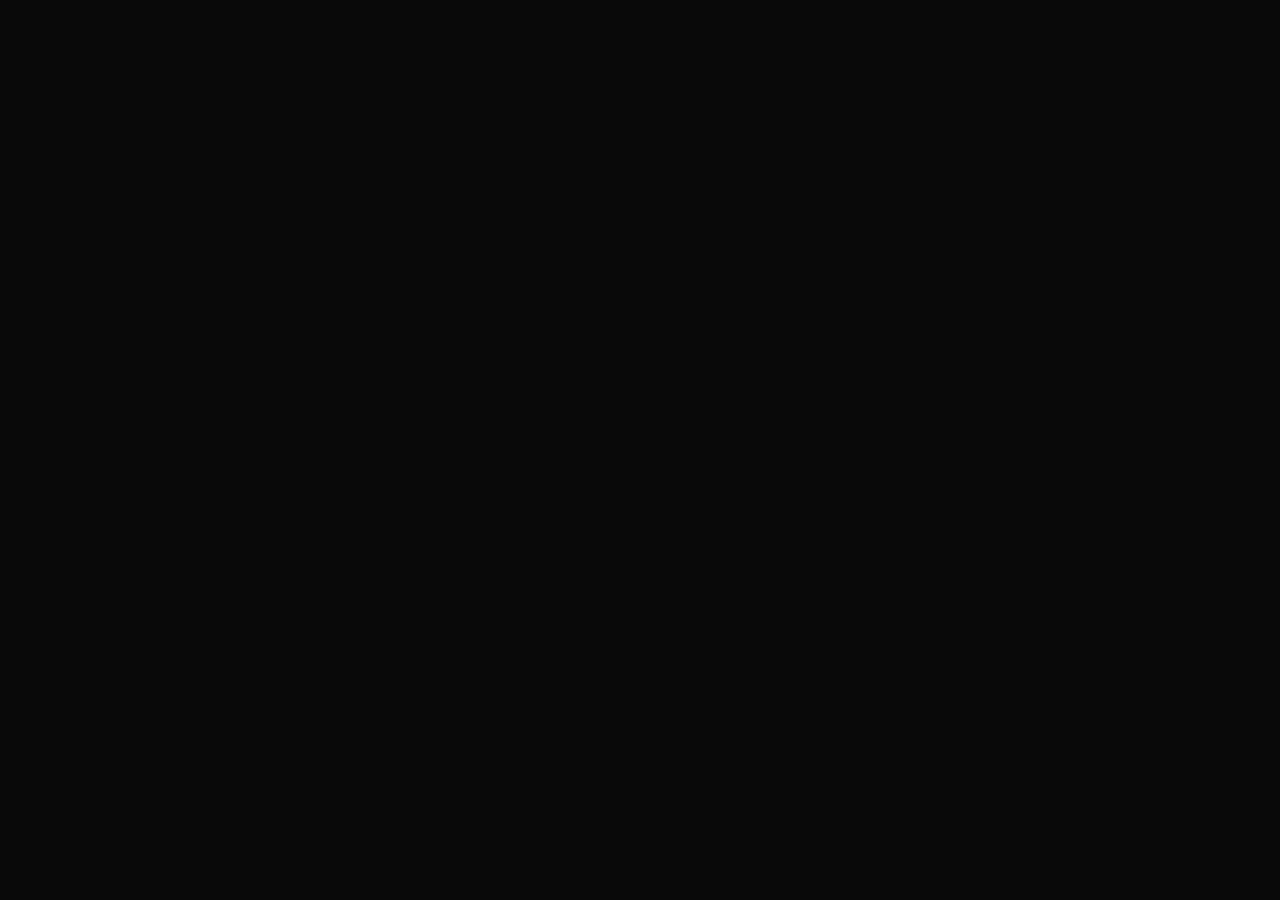
==== commit 079d4026: "Update index.html" ====
--- a/index.html
+++ b/index.html
@@ -917,1596 +917,4 @@
   }
 
   .product img{
-    height:75px !important;
-    max-height:75px !important;
-  }
-
-  .product-body{
-    padding:5px !important;
-  }
-
-  .product h3{
-    font-size:10px !important;
-    line-height:1.3 !important;
-    margin:3px 0 !important;
-  }
-
-  .desc{
-    font-size:8px !important;
-    line-height:1.3 !important;
-  }
-
-  .category-tag{
-    font-size:7px !important;
-    padding:2px 4px !important;
-    margin:3px 0 !important;
-  }
-
-  .price-row{
-    margin:5px 0 !important;
-  }
-
-  .price{
-    font-size:11px !important;
-  }
-
-  .old-price{
-    font-size:8px !important;
-  }
-
-  .discount-note{
-    top:5px !important;
-    right:5px !important;
-    padding:3px 5px !important;
-    font-size:8px !important;
-    border-radius:5px !important;
-    line-height:1.2 !important;
-  }
-
-  .discount-countdown{
-    font-size:8px !important;
-  }
-
-  .buy{
-    min-height:26px !important;
-    padding:4px 2px !important;
-    font-size:9px !important;
-  }
-}
-/* LEVEL UP - Black White Neon Green Final Design */
-@media(max-width:700px){
-
-  .products{
-    grid-template-columns:repeat(3,minmax(0,1fr)) !important;
-    gap:7px !important;
-    align-items:stretch !important;
-  }
-
-  .product{
-    background:#080a09 !important;
-    border:1px solid #39ff72 !important;
-    border-radius:9px !important;
-    box-shadow:0 0 6px #39ff7225 !important;
-    overflow:hidden !important;
-  }
-
-  .product img{
-    height:78px !important;
-    max-height:78px !important;
-    width:100% !important;
-    object-fit:cover !important;
-    border-bottom:1px solid #39ff72 !important;
-  }
-
-  .product-body{
-    padding:6px !important;
-  }
-
-  .product h3{
-    color:#fff !important;
-    font-size:10px !important;
-    line-height:1.35 !important;
-    min-height:26px !important;
-  }
-
-  .desc{
-    color:#c5c5c5 !important;
-    font-size:8px !important;
-    line-height:1.35 !important;
-  }
-
-  .category-tag{
-    background:#101a13 !important;
-    color:#fff !important;
-    border:1px solid #287d42 !important;
-    font-size:8px !important;
-    padding:3px 4px !important;
-  }
-
-  .price{
-    color:#39ff72 !important;
-    font-size:12px !important;
-    text-shadow:0 0 7px #39ff7250 !important;
-  }
-
-  .old-price{
-    color:#888 !important;
-    font-size:8px !important;
-  }
-
-  .discount-note{
-    position:static !important;
-    display:flex !important;
-    flex-direction:column !important;
-    width:100% !important;
-    background:#101a13 !important;
-    color:#fff !important;
-    border:1px solid #39ff72 !important;
-    border-radius:5px !important;
-    padding:4px !important;
-    margin:5px 0 !important;
-    font-size:8px !important;
-    text-align:center !important;
-  }
-
-  .discount-countdown{
-    color:#39ff72 !important;
-    font-size:9px !important;
-    white-space:normal !important;
-  }
-
-  .buy{
-    background:#39ff72 !important;
-    color:#050805 !important;
-    border:1px solid #39ff72 !important;
-    border-radius:6px !important;
-    min-height:27px !important;
-    padding:5px 2px !important;
-    font-size:9px !important;
-    font-weight:bold !important;
-    box-shadow:0 0 7px #39ff7240 !important;
-  }
-}
-/* LEVEL UP - Compact Black & White Cards */
-@media(max-width:700px){
-  .products{
-    grid-template-columns:repeat(2,minmax(0,1fr)) !important;
-    gap:10px !important;
-  }
-  .product{
-    background:#111 !important;
-    border:1px solid #333 !important;
-    border-radius:16px !important;
-    box-shadow:none !important;
-    overflow:hidden !important;
-  }
-  .product img{
-    width:100% !important;
-    height:105px !important;
-    object-fit:cover !important;
-  }
-  .product-body{padding:8px !important}
-  .product h3{font-size:12px !important;line-height:1.4 !important}
-  .desc{font-size:10px !important;line-height:1.4 !important}
-  .category-tag{font-size:9px !important}
-  .price{font-size:13px !important;color:#fff !important}
-  .old-price{font-size:9px !important}
-  .discount-note{
-    font-size:8px !important;
-    padding:4px 6px !important;
-    border-radius:7px !important;
-  }
-  .discount-countdown{font-size:8px !important}
-  .buy{
-    min-height:32px !important;
-    padding:5px !important;
-    font-size:11px !important;
-    background:#222 !important;
-    color:#fff !important;
-    border:1px solid #555 !important;
-    box-shadow:none !important;
-  }
-}
-/* LEVEL UP - Green & White Theme */
-body{
-  background:
-    radial-gradient(ellipse at 50% 35%, #102719 0%, transparent 55%),
-    linear-gradient(180deg,#080d09 0%,#050705 100%) !important;
-  color:#fff !important;
-}
-
-header{
-  background:#080d09 !important;
-  border-bottom:1px solid #176b36 !important;
-}
-
-.section-head h2,
-.section-head h2 span{
-  color:#fff !important;
-}
-
-.section-head h2 span{
-  color:#39e875 !important;
-}
-/* LEVEL UP - Product Section Titles */
-
-.product-group-title{
-  grid-column:1 / -1 !important;
-  position:relative;
-  display:flex;
-  align-items:center;
-  direction:rtl;
-  width:100%;
-  min-height:76px;
-  margin:28px 0 16px;
-  padding:12px 12px 24px;
-  color:#fff;
-  background:transparent;
-  border:0;
-  font-size:21px;
-  font-weight:900;
-  text-align:right;
-  text-shadow:0 0 10px #39e87555;
-}
-
-.product-group-title::before{
-  content:"";
-  flex-shrink:0;
-  width:48px;
-  height:48px;
-  margin-left:14px;
-  border:2px solid #39e875;
-  border-radius:50%;
-  background:
-    linear-gradient(45deg,transparent 43%,#39e875 45% 53%,transparent 55%),
-    linear-gradient(-45deg,transparent 43%,#39e875 45% 53%,transparent 55%),
-    radial-gradient(circle,#102719,#050705);
-  box-shadow:0 0 12px #39e87599,inset 0 0 10px #39e87555;
-}
-
-.product-group-title::after{
-  content:"";
-  position:absolute;
-  bottom:5px;
-  left:0;
-  width:100%;
-  height:3px;
-  background:linear-gradient(90deg,transparent,#176b36 15%,#39e875 50%,#176b36 85%,transparent);
-  box-shadow:0 0 12px #39e875;
-}
-  
-  /* LEVEL UP Payment Methods */
-.payments-section{
- width:92%;max-width:1150px;margin:35px auto 28px;text-align:center;
-}
-.payments-title{color:#39e875;font-size:24px;margin:0 0 8px}
-.payments-subtitle{color:#bdbdbd;font-size:13px;margin:0 0 20px}
-.payments-grid{
- display:grid;grid-template-columns:repeat(3,minmax(0,1fr));gap:12px;
-}
-  .payment-card{
-  min-height:110px;
-  padding:16px 12px;
-  border:1px solid #39e875;
-  border-radius:15px;
-  background:linear-gradient(145deg,#151515,#07150c);
-  box-shadow:0 0 12px #39e87525;
-  display:flex;
-  flex-direction:column;
-  align-items:center;
-  justify-content:center;
-  gap:10px;
-  transition:.3s ease;
-}
-.payment-card:hover{
-  border-color:#39ff72;
-  box-shadow:0 0 20px #39e87555;
-}
-.payment-card img{display:block;width:100%;max-width:125px;height:43px;object-fit:contain}
-.payment-card strong{color:#f4fff6;font-size:12px}
-@media(max-width:520px){
- .payments-grid{grid-template-columns:repeat(2,minmax(0,1fr));gap:10px}
- .payments-title{font-size:21px}
-}
-  /* LEVEL UP - Animated Offers */
-.animated-offer{
-  overflow:hidden;
-  white-space:nowrap;
-  background:linear-gradient(90deg,#071507,#123b20,#071507);
-  border:1px solid #39ef75;
-  border-radius:12px;
-  padding:13px 0;
-  margin:18px auto;
-  box-shadow:0 0 15px #39ef7540;
-}
-
-.animated-offer span{
-  display:inline-block;
-  padding-left:100%;
-  animation:offerMove 18s linear infinite;
-  color:#39ef75;
-  font-size:16px;
-  font-weight:900;
-}
-
-@keyframes offerMove{
-  0%{transform:translateX(0)}
-  100%{transform:translateX(100%)}
-}
-  /* LEVEL UP TOP NAVIGATION */
-.top-header{
- position:sticky;
- top:0;
- z-index:9999;
- padding:10px 3%;
- background:#080b09;
- border-bottom:2px solid #39ff72;
- box-shadow:0 2px 15px #39ff7230;
-}
-.top-nav{
- display:flex;
- align-items:center;
- justify-content:space-between;
- gap:18px;
- direction:ltr;
- max-width:1400px;
- margin:auto;
-}
-.top-nav .logo{
- white-space:nowrap;
- font-size:24px;
- font-weight:900;
- color:#fff;
-}
-.top-nav .logo span{color:#39ff72}
-.top-links{
- display:flex;
- align-items:center;
- justify-content:center;
- gap:clamp(10px,2vw,28px);
- direction:rtl;
-}
-.top-links a{
- white-space:nowrap;
- font-size:14px;
- font-weight:bold;
- color:#eee;
- padding:10px 3px;
- transition:.2s;
-}
-.top-links a:hover,
-.top-links a.active{
- color:#39ff72;
- border-bottom:2px solid #39ff72;
-}
-.top-search,.top-menu{
- color:#fff;
- font-size:25px;
- white-space:nowrap;
-}
-@media(max-width:700px){
- .top-header{padding:9px 3%}
- .top-nav{gap:12px}
- .top-nav .logo{font-size:18px}
- .top-links{
-  flex:1;
-  justify-content:flex-start;
-  overflow-x:auto;
-  gap:16px;
-  scrollbar-width:none;
- }
- .top-links::-webkit-scrollbar{display:none}
- .top-links a{font-size:12px;padding:8px 0}
- .top-search,.top-menu{font-size:20px}
-}
-.cart-icon{
- position:relative;
- background:#101810;
- color:#39ff72;
- border:1px solid #39ff72;
- border-radius:50%;
- width:42px;
- height:42px;
- font-size:21px;
- cursor:pointer;
- box-shadow:0 0 12px #39ff7240;
- flex-shrink:0;
-}
-.cart-icon span{
- position:absolute;
- top:-7px;
- right:-7px;
- background:#39ff72;
- color:#071009;
- border-radius:50%;
- min-width:19px;
- height:19px;
- font-size:11px;
- font-weight:bold;
- display:grid;
- place-items:center;
-}
-  
-/* LEVEL UP - Shopping Cart Drawer */
-#cartOverlay {
-  position: fixed;
-  inset: 0;
-  background: rgba(0,0,0,.75);
-  z-index: 9998;
-  display: none;
-}
-
-#cartDrawer {
-  position: fixed;
-  top: 0;
-  right: 0;
-  width: min(300px, 78vw);
-  height: 100vh;
-  height: 100dvh;
-  background:
-  radial-gradient(ellipse at top right,rgba(57,255,114,.20),transparent 45%),
-  radial-gradient(ellipse at bottom left,rgba(20,120,55,.18),transparent 50%),
-  linear-gradient(145deg,#101b13,#080d09 55%,#050805);
-  color: #fff;
-  border-left: 2px solid #39ff72;
-  box-shadow: 0 0 15px #39ff7250, 0 0 35px #39ff7220;
-  z-index: 9999;
-  transform: translateX(110%);
-  transition: transform .3s ease;
-  overflow-y: auto;
-  padding: 13px;
-  box-sizing: border-box;
-}
-
-#cartDrawer .cart-header {
-  display: flex;
-  align-items: center;
-  justify-content: space-between;
-  gap: 12px;
-  margin-bottom:20px;
-padding:12px 0;
-border-bottom:1px solid #39ff7255;
-}
-
-#cartItems {
-  display: flex;
-  flex-direction: column;
-  gap: 12px;
-}
-#cartItems .cart-item{
-  display:flex;
-  align-items:center;
-  gap:10px;
-  padding:10px;
-  border:1px solid #287d42;
-  border-radius:13px;
-  background:linear-gradient(
-    145deg,
-    rgba(24,48,31,.9),
-    rgba(7,12,8,.98)
-  );
-  box-shadow:0 0 12px #39ff7225;
-}
-#cartItems img{
-  width:65px;
-  height:65px;
-  object-fit:cover;
-  border-radius:10px;
-  border:1px solid #39ff72;
-  box-shadow:0 0 10px #39ff7240;
-  flex-shrink:0;
-}
-#cartItems .cart-item-info strong {
-  color: #ffffff;
-  font-size: 14px;
-  line-height: 1.5;
-}
-
-#cartItems .cart-item-info p {
-  color: #39ff72;
-  font-size: 14px;
-  font-weight: bold;
-  margin: 7px 0;
-}
-  #cartItems button[data-cart-action] {
-  background: #101b13;
-  color: #39ff72;
-  border: 1px solid #39ff72;
-  border-radius: 8px;
-  width: 34px;
-  height: 34px;
-  font-size: 17px;
-  font-weight: bold;
-  cursor: pointer;
-  transition: .25s;
-  box-shadow: 0 0 8px #39ff7230;
-}
-
-#cartItems button[data-cart-action]:active {
-  background: #39ff72;
-  color: #071009;
-}
-#cartDrawer .cart-footer {
-  margin-top: 20px;
-  padding-top: 15px;
-  border-top: 1px solid #39ff72;
-}
-
-#cartDrawer .checkout-btn {
-  width: 100%;
-  background: linear-gradient(135deg, #39ff72, #16c95a, #39ff72);
-  background-size: 200% 200%;
-  color: #061009;
-  border: 1px solid #39ff72;
-  border-radius: 12px;
-  padding: 15px;
-  font-size: 16px;
-  font-weight: 900;
-  margin-top: 15px;
-  cursor: pointer;
-  box-shadow: 0 0 12px #39ff7270, 0 0 25px #39ff7230;
-  transition: .3s ease;
-  animation: checkoutGlow 3s ease infinite;
-}
-
-@keyframes checkoutGlow {
-  0%, 100% {
-    box-shadow: 0 0 10px #39ff7250;
-  }
-  50% {
-    box-shadow: 0 0 22px #39ff72, 0 0 35px #39ff7250;
-  }
-}
-
-#cartDrawer .checkout-btn:active {
-  transform: scale(.97);
-}
- #cartDrawer .cart-total {
-  display: flex;
-  justify-content: space-between;
-  align-items: center;
-  padding: 14px 12px;
-  margin-top: 12px;
-  background: linear-gradient(135deg, #102b1c, #071209);
-  border: 1px solid #39ff72;
-  border-radius: 12px;
-  box-shadow: 0 0 12px #39ff7230;
-}
-
-#cartDrawer .cart-total strong {
-  color: #39ff72;
-  font-size: 19px;
-  text-shadow: 0 0 8px #39ff7270;
-} 
-  /* LEVEL UP PREMIUM HOME DESIGN */
-
-.premium-home{
-  width:94%;
-  max-width:1150px;
-  margin:12px auto 18px;
-}
-
-.premium-discount{
-  display:flex;
-  align-items:center;
-  justify-content:space-between;
-  gap:12px;
-  min-height:155px;
-  padding:18px;
-  border:1px solid #39ff72;
-  border-radius:20px;
-  background:
-    radial-gradient(ellipse at 15% 50%,#176b36,transparent 55%),
-    linear-gradient(125deg,#07150b,#102d19,#030704);
-  box-shadow:0 0 15px #39ff7240,inset 0 0 25px #39ff7215;
-  overflow:hidden;
-}
-
-.discount-art,.discount-gift{
-  font-size:65px;
-  filter:drop-shadow(0 0 12px #39ff72);
-}
-
-.discount-content{
-  flex:1;
-  text-align:center;
-}
-
-.discount-content h2{
-  color:#fff;
-  font-size:clamp(22px,4vw,38px);
-  margin:0 0 8px;
-  font-weight:900;
-}
-
-.discount-content p{
-  color:#ddd;
-  font-size:14px;
-  margin:0 0 13px;
-}
-
-.discount-action{
-  display:inline-block;
-  padding:11px 20px;
-  border-radius:30px;
-  background:linear-gradient(120deg,#b5ff00,#39ff72);
-  color:#071009;
-  font-weight:900;
-  box-shadow:0 0 15px #39ff7270;
-}
-
-.premium-services{
-  display:grid;
-  grid-template-columns:repeat(2,minmax(0,1fr));
-  gap:12px;
-  margin-top:13px;
-}
-
-.service-box{
-  min-height:115px;
-  display:flex;
-  align-items:center;
-  justify-content:center;
-  gap:12px;
-  padding:12px;
-  border-radius:17px;
-}
-
-.service-box h3{
-  color:#fff;
-  font-size:20px;
-  margin:0 0 7px;
-}
-
-.service-box p{
-  color:#ddd;
-  font-size:12px;
-  margin:0;
-}
-
-.service-icon{
-  font-size:48px;
-}
-
-.service-gold{
-  background:linear-gradient(135deg,#29200b,#080808,#44300d);
-  border:2px solid #e9bd52;
-  box-shadow:0 0 12px #e9bd5260;
-}
-
-.service-green{
-  background:linear-gradient(135deg,#063817,#061008,#0c4921);
-  border:2px solid #39ff72;
-  box-shadow:0 0 14px #39ff7260;
-}
-
-@media(max-width:520px){
-  .premium-home{margin:10px auto 14px}
-  .premium-discount{
-    min-height:125px;
-    padding:10px 7px;
-    gap:5px;
-    border-radius:14px;
-  }
-  .discount-art{font-size:38px}
-  .discount-gift{font-size:34px}
-  .discount-content h2{font-size:21px}
-  .discount-content p{font-size:10px}
-  .discount-action{font-size:11px;padding:9px 12px}
-  .premium-services{gap:9px;margin-top:10px}
-  .service-box{
-    min-height:100px;
-    padding:8px 5px;
-    gap:5px;
-  }
-  .service-box h3{font-size:14px}
-  .service-box p{font-size:10px}
-  .service-icon{font-size:35px}
-}
-  
-/* LEVEL UP - PREMIUM XBOX NEON PRODUCTS */
-
-#products {
-  position: relative !important;
-  overflow: hidden !important;
-  padding: 28px 18px 35px !important;
-  border-radius: 24px !important;
-  
-background:
-  linear-gradient(90deg, rgba(2,8,5,.30), rgba(2,8,5,.72)),
-  linear-gradient(180deg, rgba(0,0,0,.08), rgba(0,0,0,.48)),
-  url("https://raw.githubusercontent.com/mitabood-star/level-up-store/connect-supabase-admin/file_00000000e104821183c9a5658a8d9b24.png")
-  center center / cover no-repeat !important;
-  
-  border: 1px solid #176b36;
-  box-shadow: 0 0 25px #00ff5520;
-}
-
-#products .section-head h2 {
-  color: #fff !important;
-  font-size: clamp(24px, 4vw, 38px) !important;
-  font-weight: 900 !important;
-}
-
-#products .section-head h2 span {
-  color: #39e875 !important;
-}
-
-#products .toolbar {
-  display: grid !important;
-  grid-template-columns: 1.2fr 1.2fr .9fr !important;
-  gap: 12px !important;
-}
-
-#products .search,
-#products .filter {
-  color: white !important;
-  background: #07150d !important;
-  border: 2px solid #31d968 !important;
-  border-radius: 17px !important;
-  box-shadow: 0 0 12px #39e87525 !important;
-  outline: none !important;
-}
-
-#products .search {
-  height: 65px !important;
-  font-size: 18px !important;
-}
-
-#products .filter {
-  height: 58px !important;
-  min-width: 0 !important;
-  font-size: 15px !important;
-}
-
-#products .search:focus,
-#products .filter:focus {
-  border-color: #65ff91 !important;
-  box-shadow: 0 0 18px #39e87570 !important;
-}
-
-@media(max-width:600px) {
-  #products {
-    padding: 20px 12px 25px !important;
-  }
-
-  #products .toolbar {
-    grid-template-columns: 1fr 1fr !important;
-    gap: 9px !important;
-  }
-
-  #products #currency {
-    grid-column: 1 / -1;
-  }
-
-  #products .search {
-    height: 52px !important;
-    font-size: 15px !important;
-  }
-
-  #products .filter {
-    height: 48px !important;
-    font-size: 13px !important;
-  }
-}
-
-/* LEVEL UP - CliQ Payment Window */
-.cliq-overlay{
-  display:none;
-  position:fixed;
-  inset:0;
-  z-index:99999;
-  background:rgba(0,0,0,.88);
-  align-items:center;
-  justify-content:center;
-  padding:14px;
-  overflow-y:auto;
-}
-.cliq-modal{
-  width:100%;
-  max-width:480px;
-  max-height:94vh;
-  overflow-y:auto;
-  position:relative;
-  background:linear-gradient(145deg,#101b13,#050806);
-  border:2px solid #39ff72;
-  border-radius:24px;
-  padding:22px 17px;
-  color:#fff;
-  text-align:center;
-  box-shadow:0 0 25px #39ff7260;
-}
-.cliq-modal h2{
-  color:#39ff72;
-  font-size:27px;
-  margin:10px 0;
-}
-.cliq-bank{
-  border:1px solid #39ff72;
-  border-radius:14px;
-  padding:15px 8px;
-  margin:18px 0;
-  font-size:20px;
-  font-weight:bold;
-}
-.cliq-amount{
-  color:#f0cf55;
-  font-size:34px;
-  font-weight:900;
-  margin:15px 0;
-}
-.cliq-id{
-  background:#07110a;
-  border:1px dashed #39ff72;
-  border-radius:12px;
-  padding:15px;
-  color:#39ff72;
-  font-size:25px;
-  font-weight:900;
-  margin:12px 0;
-  direction:ltr;
-}
-.cliq-modal button{
-  width:100%;
-  border:0;
-  border-radius:12px;
-  padding:14px;
-  margin-top:10px;
-  font-size:16px;
-  font-weight:bold;
-  cursor:pointer;
-}
-.cliq-copy{
-  background:#39ff72;
-  color:#061008;
-}
-.cliq-send{
-  background:linear-gradient(120deg,#087b32,#25d95d);
-  color:white;
-}
-.cliq-close{
-  background:#292929;
-  color:white;
-}
-.cliq-note{
-  color:#bbb;
-  font-size:12px;
-  line-height:1.8;
-  margin-top:15px;
-}
-  
-</style>
-</head>
-<body>
-  
-<header id="top" class="top-header">
- <div class="top-nav">
-  <a class="logo" href="#top">LEVEL <span>UP</span></a>
-
-  <nav class="top-links">
-   <a class="active" href="#top">⌂ الرئيسية</a>
-   <a href="#products" onclick="document.getElementById('category').value='games';document.getElementById('category').dispatchEvent(new Event('change'))">🎮 الألعاب</a>
-   <a href="#products" onclick="document.getElementById('category').value='pass';document.getElementById('category').dispatchEvent(new Event('change'))">Xbox Game Pass</a>
-   <a href="#products" onclick="document.getElementById('category').value='shared';document.getElementById('category').dispatchEvent(new Event('change'))">👥 الحسابات</a>
-   <a href="#products" onclick="document.getElementById('category').value='cards';document.getElementById('category').dispatchEvent(new Event('change'))">💳 البطاقات</a>
-   <a href="#products" onclick="showDiscounts();return false">％ العروض</a>
-  </nav>
-
-  <a class="top-search" href="#products" onclick="setTimeout(()=>document.getElementById('search').focus(),300)">⌕</a>
-   <button class="cart-icon" onclick="toggleCart()" aria-label="سلة التسوق">
- 🛒
- <span id="cartCount">0</span>
-</button>
-  <a class="top-menu" href="#products">☰</a>
- </div>
-</header>
-
-<section class="hero">
- <div class="wrap">
-  <h1>LEVEL <span>UP</span></h1>
-  <p>متجرك للألعاب والاشتراكات الرقمية بالأردن. ألعاب Xbox واشتراكات Game Pass وبطاقات رقمية، بأسعار منافسة وخدمة موثوقة.</p>
-  <a class="hero-btn" href="#products">تسوق الآن</a>
- </div>
-</section>
-  <!-- LEVEL UP PREMIUM HOME -->
-<section class="premium-home">
-
-<a href="#products" class="premium-discount"
-   onclick="showDiscounts();return false;">
-  <img
-    src="https://raw.githubusercontent.com/mitabood-star/level-up-store/connect-supabase-admin/file_00000000903082128b57f2d59b8d4614.png"
-    alt="أحدث الخصومات - LEVEL UP"
-    style="width:100%;display:block;border-radius:16px;"
-  >
-</a>
-
-
-<div class="premium-services">
-
-  <img
-    src="https://raw.githubusercontent.com/mitabood-star/level-up-store/connect-supabase-admin/level-up-guarantee-service-neon.png"
-    alt="ضمان وخدمة LEVEL UP"
-    style="width:100%;display:block;border-radius:18px;"
-  >
-
-  <img
-    src="https://raw.githubusercontent.com/mitabood-star/level-up-store/connect-supabase-admin/level-up-fast-activation-neon.png"
-    alt="تفعيل سريع LEVEL UP"
-    style="width:100%;display:block;border-radius:18px;"
-  >
-
-</div>
-  
-</section>
-  <section style="width:92%;max-width:1150px;margin:25px auto;text-align:center">
-<h2 style="color:#39e875;margin-bottom:18px">🎮 اختر القسم</h2>
-
-<div style="display:grid;grid-template-columns:repeat(2,minmax(0,1fr));gap:12px">
-
-<button onclick="document.getElementById('category').value='games';document.getElementById('category').dispatchEvent(new Event('change'));document.getElementById('products').scrollIntoView({behavior:'smooth'})" style="padding:0;border:1px solid #39e875;border-radius:14px;overflow:hidden;background:#111">
-<img src="04-shared-accounts.jpg" style="width:100%;display:block">
-</button>
-
-<button onclick="document.getElementById('category').value='shared';document.getElementById('category').dispatchEvent(new Event('change'));document.getElementById('products').scrollIntoView({behavior:'smooth'})" style="padding:0;border:1px solid #39e875;border-radius:14px;overflow:hidden;background:#111">
-<img src="03-xbox-games.jpg" style="width:100%;display:block">
-</button>
-
-<button onclick="document.getElementById('category').value='pass';document.getElementById('category').dispatchEvent(new Event('change'));document.getElementById('products').scrollIntoView({behavior:'smooth'})" style="padding:0;border:1px solid #39e875;border-radius:14px;overflow:hidden;background:#111">
-<img src="02-game-pass.jpg" style="width:100%;display:block">
-</button>
-
-<button onclick="document.getElementById('category').value='cards';document.getElementById('category').dispatchEvent(new Event('change'));document.getElementById('products').scrollIntoView({behavior:'smooth'})" style="padding:0;border:1px solid #39e875;border-radius:14px;overflow:hidden;background:#111">
-<img src="01-digital-cards.jpg" style="width:100%;display:block">
-</button>
-
-</div>
-</section>
-  
-<section class="wrap section" id="products">
-
-<div style="position:relative;overflow:hidden;padding:28px 18px 35px;border-radius:22px;background:radial-gradient(ellipse at 50% 45%,#062817 0%,#03150c 48%,#050907 100%);">
-
-  <div style="text-align:right;margin-bottom:28px;position:relative;">
-    <h2 style="font-size:clamp(23px,4vw,38px);font-weight:900;margin:0;color:white;">
-      منتجات <span style="color:#39e875;">LEVEL UP</span> 🎮
-    </h2>
-    <div style="height:3px;width:150px;background:#39e875;box-shadow:0 0 15px #39e875;margin:14px 0 0 auto;border-radius:5px;"></div>
-  </div>
-
-  <div style="display:flex;flex-direction:column;gap:20px;position:relative;">
-
-    <input id="search" class="search" type="search"
-      placeholder="ابحث عن لعبة أو اشتراك..."
-      style="width:100%;height:65px;box-sizing:border-box;border:2px solid #39e875;border-radius:20px;background:#101a14;color:white;padding:0 22px;font-size:19px;box-shadow:0 0 12px #39e87535;">
-
-    <div class="toolbar" style="display:grid;grid-template-columns:1.2fr 1.2fr .9fr;gap:12px;">
-
-      <select id="category" class="filter" style="width:100%;min-width:0;height:58px;border:2px solid #287c48;border-radius:17px;background:#101a14;color:white;font-size:15px;">
-        <option value="all">كل الأقسام</option>
-        <option value="games">ألعاب Xbox</option>
-        <option value="pass">Game Pass</option>
-        <option value="cards">بطاقات رقمية</option>
-        <option value="shared">حسابات مشتركة</option>
-      </select>
-
-      <select id="sort" class="filter" style="width:100%;min-width:0;height:58px;border:2px solid #287c48;border-radius:17px;background:#101a14;color:white;font-size:15px;">
-        <option value="default">الترتيب الافتراضي</option>
-        <option value="low">السعر: الأقل أولاً</option>
-        <option value="high">السعر: الأعلى أولاً</option>
-      </select>
-
-      <select id="currency" class="filter" onchange="changeCurrency()" style="width:100%;min-width:0;height:58px;border:2px solid #287c48;border-radius:17px;background:#101a14;color:white;font-size:15px;">
-        <option value="JOD">🇯🇴 JOD</option>
-        <option value="OMR">🇴🇲 OMR</option>
-      </select>
-
-    </div>
-  </div>
-</div>
-  
-
- <div class="products" id="productGrid">
-  <div class="empty-state">جاري تحميل المنتجات...</div>
- </div>
-
- <div class="trust-strip">
-  🛡️ قبل تأكيد الطلب، بنراجع معك السعر والتوفر ونوع الحساب وطريقة التفعيل — عشان تكون كل التفاصيل واضحة.
- </div>
-</section>
-<section class="payments-section" id="payments">
-
-<img
-  src="https://raw.githubusercontent.com/mitabood-star/level-up-store/connect-supabase-admin/level-up-payment-section-mockup.png"
-  alt="طرق الدفع المتاحة في LEVEL UP"
-  style="display:block;width:100%;max-width:900px;height:auto;margin:15px auto;border-radius:14px;"
->
-  
-</section>
-  
-<!-- LEVEL UP CLIQ PAYMENT WINDOW -->
-<div id="cliqOverlay" class="cliq-overlay">
-  <div class="cliq-modal">
-
-    <button class="cliq-close" onclick="closeCliqModal()">✕ إغلاق</button>
-
-    <h2>LEVEL UP</h2>
-    <h2>تفاصيل الدفع 💳</h2>
-    <p>إتمام طلبك عبر تحويل CliQ</p>
-
-    <div class="cliq-bank">
-      🏦 البنك العربي<br>
-      ARAB BANK<br>
-      <span>الدفع عبر CliQ</span>
-    </div>
-
-    <p>المبلغ المطلوب</p>
-    <div class="cliq-amount" id="cliqAmount">0.00 JOD</div>
-
-    <p>معرّف الدفع (CliQ)</p>
-    <div class="cliq-id">ALSHATTI22</div>
-
-    <button class="cliq-copy" onclick="copyCliqAlias()">
-      📋 نسخ معرّف الدفع
-    </button>
-<div class="proof-upload">
-  <label for="paymentProof">📸 ارفع صورة إثبات الدفع</label>
-  <input
-    type="file"
-    id="paymentProof"
-    accept="image/*"
-    required
-  >
-  <p>يجب إرفاق صورة الحوالة قبل إرسال الطلب</p>
-</div>
-    <button class="cliq-send" onclick="sendCliqOrder()">
-      تأكيد التحويل عبر واتساب
-      
-    </button>
-
-    <p class="cliq-note">
-      يتم تأكيد الطلب بعد التحقق من وصول الحوالة.
-    </p>
-
-  </div>
-</div>
-  
-<footer>
- <div class="wrap">
-  <strong>LEVEL UP Gaming Store</strong>
-  <p>العب أكثر، استمتع أكثر 🎮</p>
- </div>
-</footer>
-<div id="cartOverlay" class="cart-overlay" onclick="toggleCart()"></div>
-
-<aside id="cartDrawer" class="cart-drawer">
- <div class="cart-header">
-  <h2>🛒 سلة التسوق <span id="drawerCartCount">0</span></h2>
-  <button onclick="closeCart()">✕</button>
- </div>
-
- <div id="cartItems" class="cart-items">
-  <p class="cart-empty">سلتك فارغة حالياً 🎮</p>
- </div>
-
- <div class="cart-footer">
-  <div class="cart-total">
-   <span>الإجمالي</span>
-   <strong id="cartTotal">0.00 د.أ</strong>
-  </div>
-  <button class="checkout-btn" onclick="checkoutCart()">
-   إتمام الطلب عبر واتساب
-  </button>
- </div>
-</aside>
-<script>
-const SUPABASE_URL="https://miiuhfafabjwtiirirpk.supabase.co";
-const SUPABASE_KEY="sb_publishable_bhRWwfsgSTnU0YB7xUWywA_6LiL5qPh";
-const db=window.supabase.createClient(SUPABASE_URL,SUPABASE_KEY);
-
-const grid=document.getElementById("productGrid");
-const search=document.getElementById("search");
-const category=document.getElementById("category");
-const sort=document.getElementById("sort");
-
-let allProducts=[];
-
-function getCategory(p){
- const t=(p.product_type||"").toLowerCase().trim();
-
- if(t==="shared_account") return "shared";
- if(t==="personal_account") return "games";
- if(t==="subscription") return "pass";
- if(t==="gift_card") return "cards";
-
- const c=(p.category||"").toLowerCase().trim();
-
- if(c.includes("shared") || c.includes("مشترك")) return "shared";
- if(c.includes("games") || c.includes("ألعاب")) return "games";
- if(c.includes("pass")) return "pass";
- if(c.includes("card") || c.includes("بطاق")) return "cards";
-
- return "other";
-}
-function getCategoryName(p){
- const t=(p.product_type||"").toLowerCase();
- if(t==="personal_account")return "تفعيل مباشر";
- if(t==="shared_account")return "حساب مشترك";
- if(t==="subscription")return "Game Pass";
- if(t==="gift_card")return "بطاقة رقمية";
- return "أخرى";
-}
-
-function activeDiscount(p){
- return p.discount_active===true &&
- p.discount_price!==null &&
- Number(p.discount_price)>0 &&
- Number(p.discount_price)<Number(p.price) &&
- p.discount_ends_at &&
- new Date(p.discount_ends_at).getTime()>Date.now();
-}
-
-function safeText(value){
- return String(value??"").replace(/[&<>"']/g,function(c){
-  return {"&":"&amp;","<":"&lt;",">":"&gt;",'"':"&quot;","'":"&#39;"}[c];
- });
-}
-
-  function formatPrice(amount){
-  const currency = document.getElementById("currency").value;
-
-  if(currency === "OMR"){
-    return (Number(amount) * 0.543).toFixed(3) + " OMR";
-  }
-
-  return Number(amount).toFixed(2) + " JOD";
-}
-window.showOnlyDiscounts = false;
-
-function showDiscounts(){
-  window.showOnlyDiscounts = true;
-  category.value = "all";
-  search.value = "";
-  renderProducts();
-  document.getElementById("products").scrollIntoView({
-    behavior:"smooth"
-  });
-}
-function changeCurrency(){
-  renderProducts();
-}
-  function renderProducts(){
- let list=[...allProducts];
-    if(window.showOnlyDiscounts) list=list.filter(p=>activeDiscount(p));
- const q=search.value.trim().toLowerCase();
- const cat=category.value;
-
- list=list.filter(p=>{
-  const matchesText=(p.name||"").toLowerCase().includes(q)||
-  (p.description||"").toLowerCase().includes(q);
-  return matchesText&&(cat==="all"||getCategory(p)===cat);
- });
-
- if(sort.value==="low"){
-  list.sort((a,b)=>(activeDiscount(a)?Number(a.discount_price):Number(a.price))-
-  (activeDiscount(b)?Number(b.discount_price):Number(b.price)));
- }
- if(sort.value==="high"){
-  list.sort((a,b)=>(activeDiscount(b)?Number(b.discount_price):Number(b.price))-
-  (activeDiscount(a)?Number(a.discount_price):Number(a.price)));
- }
-
- grid.innerHTML="";
-
- if(!list.length){
-  grid.innerHTML='<div class="empty-state">ما لقينا منتجات بهذا البحث حالياً 🎮</div>';
-  return;
- }
-
- const categoryOrder=["games","pass","shared","cards","other"];
-
-list.sort((a,b)=>
- categoryOrder.indexOf(getCategory(a))-categoryOrder.indexOf(getCategory(b))
-);
-
-let lastCategory="";
-
-list.forEach(p=>{
- const currentCategory=getCategory(p);
-
- if(currentCategory!==lastCategory){
-  const heading=document.createElement("div");
-  heading.className="product-group-title";
-  heading.textContent={
-   games:"🎮 ألعاب Xbox",
-   pass:"🟢 Game Pass",
-   shared:"👥 حساب مشترك",
-   cards:"🎁 بطاقات رقمية",
-   other:"📦 منتجات أخرى"
-  }[currentCategory];
-
-  grid.appendChild(heading);
-  lastCategory=currentCategory;
- }
-  const discounted=activeDiscount(p);
-  const price=discounted?Number(p.discount_price):Number(p.price);
-  const image=p.image_url||"";
-  const title=safeText(p.name);
-  const desc=safeText(p.description||"");
-  const catName=safeText(getCategoryName(p));
-
-  const message="مرحبا LEVEL UP، بدي أطلب: "+(p.name||"منتج")+
-  " - السعر: "+formatPrice(price);
-
-  const card=document.createElement("article");
-  card.className="product";
-
-  const img=document.createElement("img");
-  img.src=image||"";
-  img.alt=title;
-  img.loading="lazy";
-  img.onerror=function(){this.style.display="none"};
-
-  const body=document.createElement("div");
-  body.className="product-body";
-
-  body.innerHTML=`
-   <h3>${title}</h3>
-   <div class="desc">${desc}</div>
-   <span class="category-tag">${catName}</span>
-   <div class="price-row">
-    <span class="price">${formatPrice(price)}</span>
-    ${discounted? `<span class="old-price">${formatPrice(p.price)}</span>`:""}
-   </div>
-   ${discounted?'<div class="discount-note">🔥 ينتهي العرض بعد <span class="discount-countdown" data-ends="'+new Date(p.discount_ends_at).getTime()+'">--:--:--</span></div>':""}
-   <button class="buy" onclick="addToCart('${p.id}')">
-🛒 أضف للسلة
-</button>
-  `;
-
-  card.append(img,body);
-  grid.appendChild(card);
- });
-}
- function updateDiscountCountdowns(){
- const timers=document.querySelectorAll(".discount-countdown");
- let expired=false;
-
- timers.forEach(timer=>{
-  const remaining=Number(timer.dataset.ends)-Date.now();
-
-  if(remaining<=0){
-   expired=true;
-   return;
-  }
-
-  const totalHours=Math.floor(remaining/3600000);
-  const days=Math.floor(totalHours/24);
-  const hours=totalHours%24;
-
-  timer.textContent=days+" يوم و "+hours+" ساعة";
- });
-
- if(expired)renderProducts();
-}
- async function loadProducts(){
- grid.innerHTML='<div class="empty-state">جاري تحميل المنتجات...</div>';
-
- const {data,error}=await db.from("products")
-  .select("*")
-  
-  .order("created_at",{ascending:false});
-
- if(error){
-  console.error(error);
-  grid.innerHTML='<div class="empty-state">تعذر تحميل المنتجات. تأكد من إعدادات صلاحيات عرض المنتجات في Supabase.</div>';
-  return;
- }
-
- allProducts=data||[];
-
-try {
-  renderProducts();
-} catch (e) {
-  console.error("Product display error:", e);
-  grid.innerHTML =
-    '<div class="empty-state">خطأ في عرض المنتجات: ' +
-    String(e.message) + '</div>';
-}
-}
-
-search.addEventListener("input",renderProducts);
-category.addEventListener("change",function(){
-  window.showOnlyDiscounts = false;
-  renderProducts();
-});
-sort.addEventListener("change",renderProducts);
-
-let shoppingCart = [];
-
-function getCartPrice(p) {
-  return activeDiscount(p)
-    ? Number(p.discount_price)
-    : Number(p.price);
-}
-
-function addToCart(productId) {
-  const product = allProducts.find(
-    p => String(p.id) === String(productId)
-  );
-
-  if (!product) {
-    alert("المنتج غير موجود");
-    return;
-  }
-
-  const existing = shoppingCart.find(
-    item => String(item.id) === String(productId)
-  );
-
-  if (existing) {
-    existing.quantity++;
-  } else {
-    shoppingCart.push({
-      ...product,
-      quantity: 1
-    });
-  }
-
-  renderCart();
-  openCart();
-}
-
-function openCart() {
-  const drawer = document.getElementById("cartDrawer");
-  const overlay = document.getElementById("cartOverlay");
-
-  drawer.style.transform = "translateX(0)";
-  overlay.style.display = "block";
-}
-
-  function closeCart() {
-  const drawer = document.getElementById("cartDrawer");
-  const overlay = document.getElementById("cartOverlay");
-
-  drawer.style.transform = "translateX(110%)";
-  overlay.style.display = "none";
-}
-
-function toggleCart() {
-  const drawer = document.getElementById("cartDrawer");
-  const overlay = document.getElementById("cartOverlay");
-
-  const isOpen = drawer.style.transform === "translateX(0px)" ||
-                 drawer.style.transform === "translateX(0)";
-
-  if (isOpen) {
-    closeCart();
-  } else {
-    openCart();
-  }
-}
-
-function changeCartQty(id, amount) {
-  const item = shoppingCart.find(
-    p => String(p.id) === String(id)
-  );
-
-  if (!item) return;
-
-  item.quantity += amount;
-
-  if (item.quantity <= 0) {
-    shoppingCart = shoppingCart.filter(
-      p => String(p.id) !== String(id)
-    );
-  }
-
-  renderCart();
-}
-
-function removeFromCart(id) {
-  shoppingCart = shoppingCart.filter(
-    p => String(p.id) !== String(id)
-  );
-
-  renderCart();
-}
-
-function renderCart() {
-  const items = document.getElementById("cartItems");
-  const count = document.getElementById("drawerCartCount");
-  const totalElement = document.getElementById("cartTotal");
-
-  const totalCount = shoppingCart.reduce(
-    (sum, p) => sum + p.quantity, 0
-  );
-
-  count.textContent = totalCount;
-
-  if (!shoppingCart.length) {
-    items.innerHTML =
-      '<p class="cart-empty">🛒 سلتك فارغة حالياً</p>';
-
-    totalElement.textContent = formatPrice(0);
-    return;
-  }
-
-  let total = 0;
-
-  items.innerHTML = shoppingCart.map(p => {
-    const price = getCartPrice(p);
-    total += price * p.quantity;
-
-    return `
-      <div class="cart-item">
-        <img src="${safeText(p.image_url || "")}"
-             alt="${safeText(p.name)}">
-
-        <div class="cart-item-info">
-          <strong>${safeText(p.name)}</strong>
-          <p>${formatPrice(price)}</p>
-
-          <button data-cart-action="minus"
-                  data-cart-id="${safeText(p.id)}">−</button>
-
-          <span>${p.quantity}</span>
-
-          <button data-cart-action="plus"
-                  data-cart-id="${safeText(p.id)}">+</button>
-
-          <button data-cart-action="remove"
-                  data-cart-id="${safeText(p.id)}">🗑️</button>
-        </div>
-      </div>
-    `;
-  }).join("");
-
-  totalElement.textContent = formatPrice(total);
-}
-
-document.getElementById("cartItems").addEventListener(
-  "click", function(event) {
-    const button = event.target.closest("[data-cart-action]");
-    if (!button) return;
-
-    const id = button.dataset.cartId;
-    const action = button.dataset.cartAction;
-
-    if (action === "plus") changeCartQty(id, 1);
-    if (action === "minus") changeCartQty(id, -1);
-    if (action === "remove") removeFromCart(id);
-  }
-);
-
-
-
-function checkoutCart() {
-  if (!shoppingCart.length) {
-    alert("السلة فارغة!");
-    return;
-  }
-
-  const total = shoppingCart.reduce(
-    (sum, p) => sum + getCartPrice(p) * p.quantity,
-    0
-  );
-
-  document.getElementById("cliqAmount").textContent =
-    formatPrice(total);
-
-  document.getElementById("cliqOverlay").style.display = "flex";
-}
-
-function closeCliqModal() {
-  document.getElementById("cliqOverlay").style.display = "none";
-}
-  
-async function sendCliqOrder() {
-  if (!shoppingCart.length) return;
-
-  const proofInput = document.getElementById("paymentProof");
-  const proofFile = proofInput?.files?.[0];
-
-  if (!proofFile) {
-    alert("يرجى إرفاق صورة إثبات الدفع أولاً");
-    return;
-  }
-
-  if (!proofFile.type.startsWith("image/")) {
-    alert("يرجى اختيار صورة صحيحة");
-    return;
-  }
-
-  if (proofFile.size > 5 * 1024 * 1024) {
-    alert("حجم الصورة يجب ألا يتجاوز 5 ميجابايت");
-    return;
-  }
-
-  const button = document.querySelector(".cliq-send");
-
-  if (button) {
-    button.disabled = true;
-    button.textContent = "جاري رفع إثبات الدفع...";
-  }
-
-  const total = shoppingCart.reduce(
-    (sum, p) => sum + getCartPrice(p) * p.quantity,
-    0
-  );
-
-  const orderItems = shoppingCart.map(p => ({
-    product_id: String(p.id),
-    name: String(p.name),
-    quantity: Number(p.quantity),
-    unit_price: Number(getCartPrice(p))
-  }));
-
-  try {
-    const fileExt = proofFile.name.split(".").pop().toLowerCase();
-    const filePath = crypto.randomUUID() + "." + fileExt;
-
-    const { error: uploadError } = await db.storage
-      .from("payment-proofs")
-      .upload(filePath, proofFile, {
-        contentType: proofFile.type,
-        upsert: false
-      });
-
-    if (uploadError) throw uploadError;
-
-    if (button) button.textContent = "جاري حفظ الطلب...";
-
-    const { error: orderError } = await db
-      .from("orders")
-      .insert({
-        items: orderItems,
-        total: Number(total.toFixed(2)),
-        currency: "JOD",
-        payment_method: "CliQ",
-        payment_alias: "ALSHATTI22",
-        payment_proof_path: filePath,
-        status: "pending"
-      });
-
-    if (orderError) throw orderError;
-
-    let message = "طلب جديد من LEVEL UP Gaming Store\n";
-
-    orderItems.forEach(p => {
-      message += p.name + " × " + p.quantity +
-        " = " + formatPrice(p.unit_price * p.quantity) + "\n";
-    });
-
-    message += "\nالإجمالي: " + formatPrice(total);
-    message += "\nطريقة الدفع: CliQ";
-    message += "\nمعرّف الدفع: ALSHATTI22";
-    message += "\nإثبات الدفع محفوظ في Supabase";
-    message += "\nمسار الإثبات: " + filePath;
-
-    window.location.href =
-      "https://wa.me/962790984231?text=" +
-      encodeURIComponent(message);
-
-  } catch (error) {
-    alert("تعذر إرسال الطلب: " + error.message);
-
-    if (button) {
-      button.disabled = false;
-      button.textContent = "تأكيد التحويل عبر واتساب";
-    }
-  }
-}
-
-  
-
-document.getElementById("currency").addEventListener(
-  "change", renderCart
-);
-
-renderCart();
-  
-loadProducts();
- setInterval(updateDiscountCountdowns,1000);
-</script>
-</body>
-</html>
+    height:75px !importa
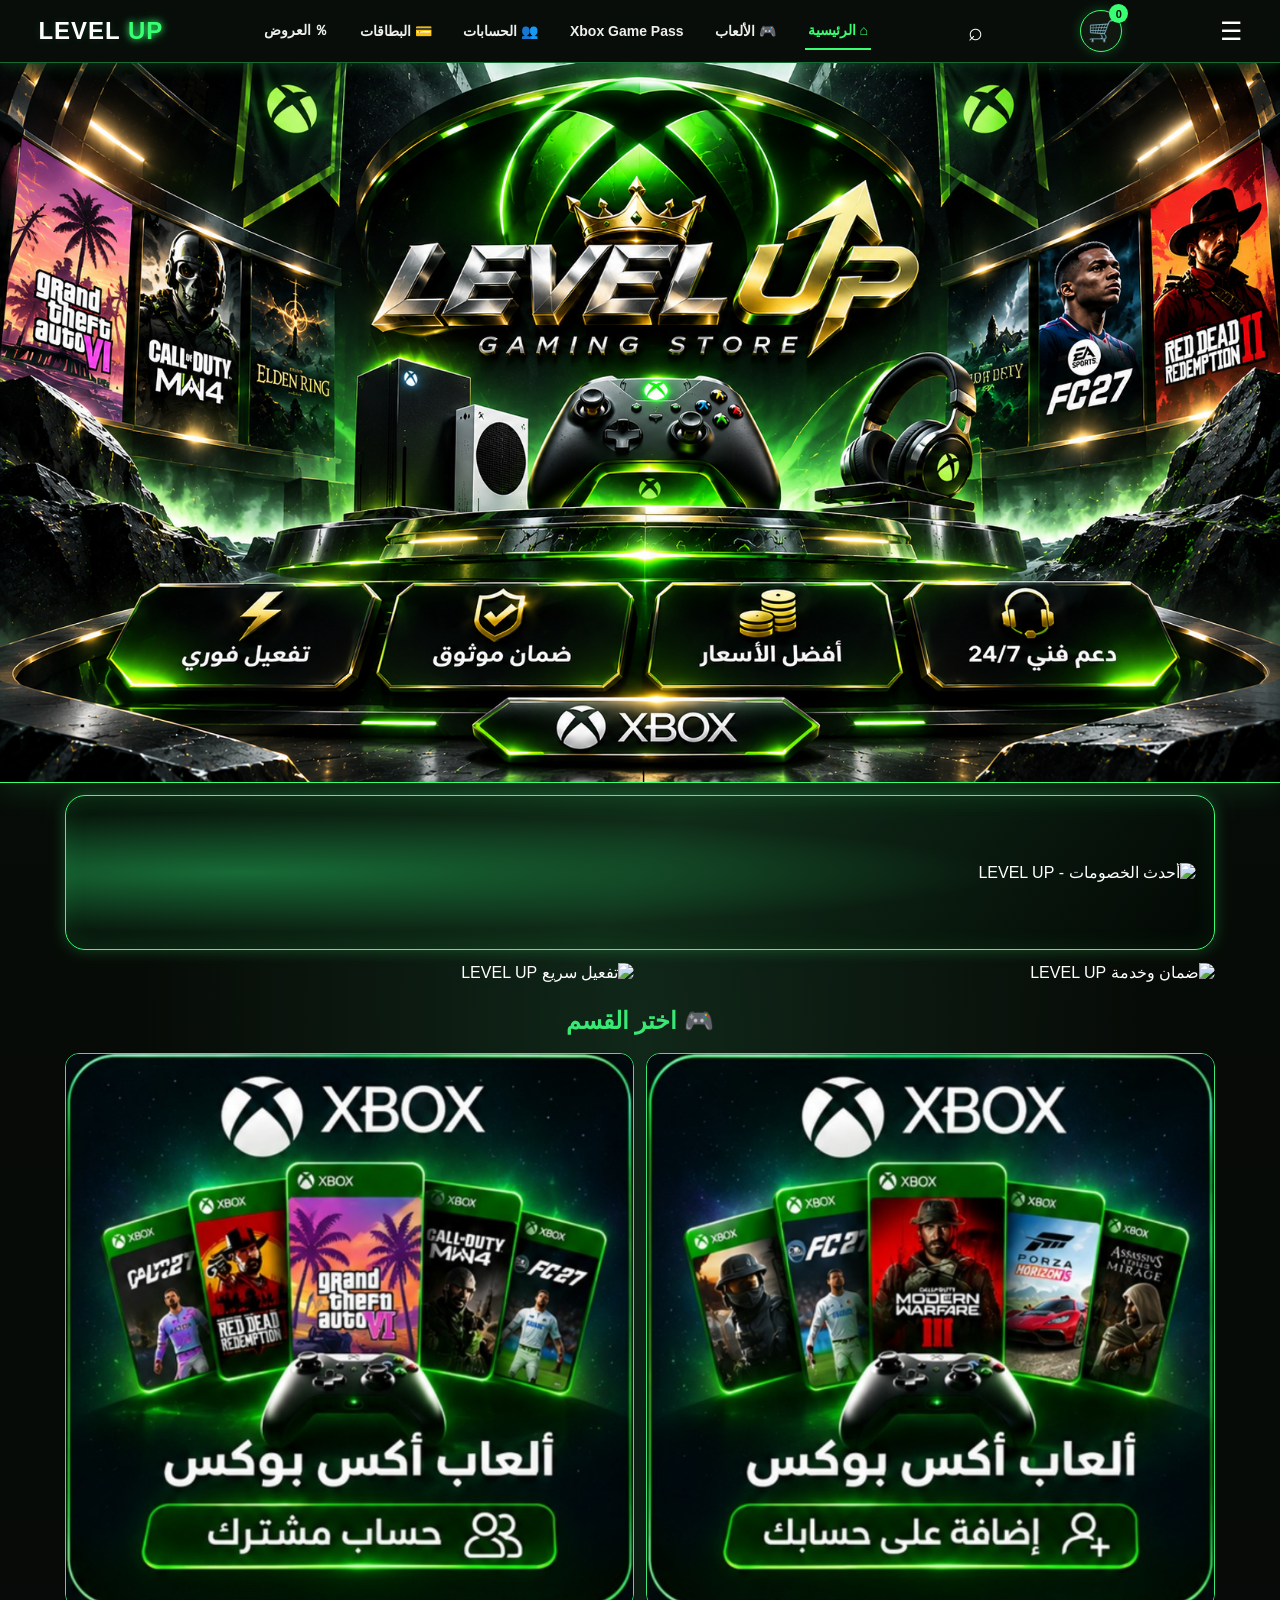
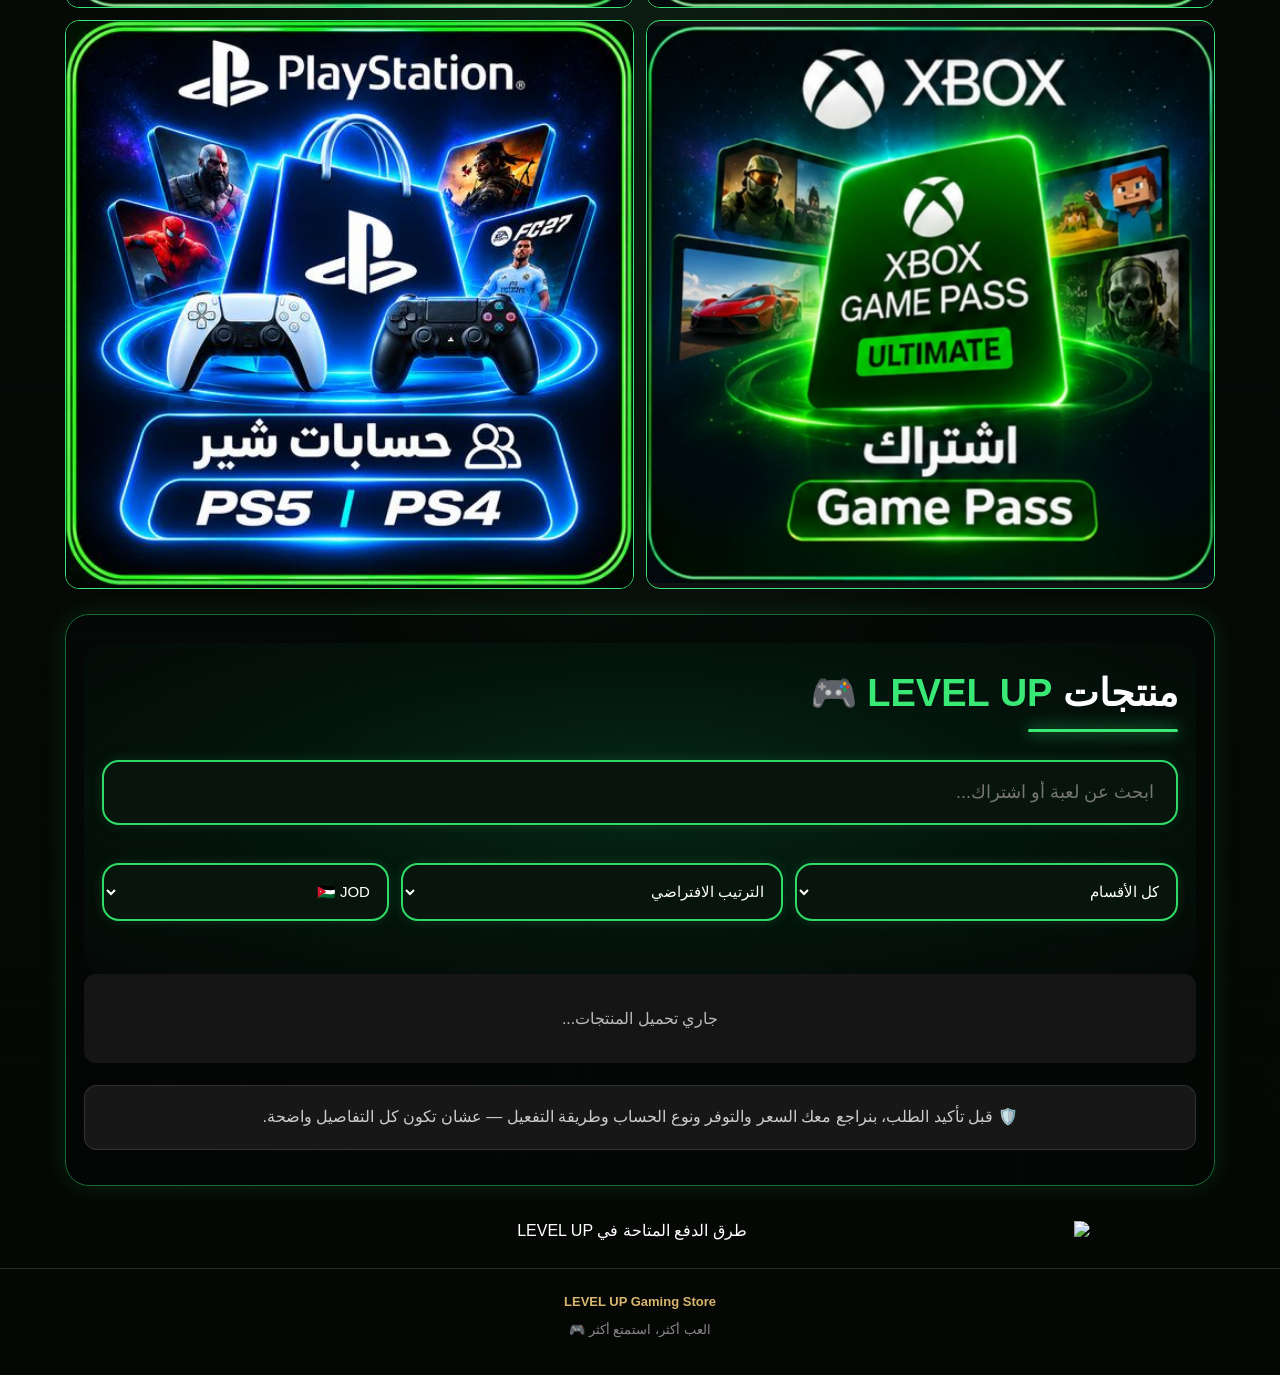
==== commit ecbc9515: "Update index.html" ====
--- a/index.html
+++ b/index.html
@@ -917,4 +917,1804 @@
   }
 
   .product img{
-    height:75px !importa
+    height:75px !important;
+    max-height:75px !important;
+  }
+
+  .product-body{
+    padding:5px !important;
+  }
+
+  .product h3{
+    font-size:10px !important;
+    line-height:1.3 !important;
+    margin:3px 0 !important;
+  }
+
+  .desc{
+    font-size:8px !important;
+    line-height:1.3 !important;
+  }
+
+  .category-tag{
+    font-size:7px !important;
+    padding:2px 4px !important;
+    margin:3px 0 !important;
+  }
+
+  .price-row{
+    margin:5px 0 !important;
+  }
+
+  .price{
+    font-size:11px !important;
+  }
+
+  .old-price{
+    font-size:8px !important;
+  }
+
+  .discount-note{
+    top:5px !important;
+    right:5px !important;
+    padding:3px 5px !important;
+    font-size:8px !important;
+    border-radius:5px !important;
+    line-height:1.2 !important;
+  }
+
+  .discount-countdown{
+    font-size:8px !important;
+  }
+
+  .buy{
+    min-height:26px !important;
+    padding:4px 2px !important;
+    font-size:9px !important;
+  }
+}
+/* LEVEL UP - Black White Neon Green Final Design */
+@media(max-width:700px){
+
+  .products{
+    grid-template-columns:repeat(3,minmax(0,1fr)) !important;
+    gap:7px !important;
+    align-items:stretch !important;
+  }
+
+  .product{
+    background:#080a09 !important;
+    border:1px solid #39ff72 !important;
+    border-radius:9px !important;
+    box-shadow:0 0 6px #39ff7225 !important;
+    overflow:hidden !important;
+  }
+
+  .product img{
+    height:78px !important;
+    max-height:78px !important;
+    width:100% !important;
+    object-fit:cover !important;
+    border-bottom:1px solid #39ff72 !important;
+  }
+
+  .product-body{
+    padding:6px !important;
+  }
+
+  .product h3{
+    color:#fff !important;
+    font-size:10px !important;
+    line-height:1.35 !important;
+    min-height:26px !important;
+  }
+
+  .desc{
+    color:#c5c5c5 !important;
+    font-size:8px !important;
+    line-height:1.35 !important;
+  }
+
+  .category-tag{
+    background:#101a13 !important;
+    color:#fff !important;
+    border:1px solid #287d42 !important;
+    font-size:8px !important;
+    padding:3px 4px !important;
+  }
+
+  .price{
+    color:#39ff72 !important;
+    font-size:12px !important;
+    text-shadow:0 0 7px #39ff7250 !important;
+  }
+
+  .old-price{
+    color:#888 !important;
+    font-size:8px !important;
+  }
+
+  .discount-note{
+    position:static !important;
+    display:flex !important;
+    flex-direction:column !important;
+    width:100% !important;
+    background:#101a13 !important;
+    color:#fff !important;
+    border:1px solid #39ff72 !important;
+    border-radius:5px !important;
+    padding:4px !important;
+    margin:5px 0 !important;
+    font-size:8px !important;
+    text-align:center !important;
+  }
+
+  .discount-countdown{
+    color:#39ff72 !important;
+    font-size:9px !important;
+    white-space:normal !important;
+  }
+
+  .buy{
+    background:#39ff72 !important;
+    color:#050805 !important;
+    border:1px solid #39ff72 !important;
+    border-radius:6px !important;
+    min-height:27px !important;
+    padding:5px 2px !important;
+    font-size:9px !important;
+    font-weight:bold !important;
+    box-shadow:0 0 7px #39ff7240 !important;
+  }
+}
+/* LEVEL UP - Compact Black & White Cards */
+@media(max-width:700px){
+  .products{
+    grid-template-columns:repeat(2,minmax(0,1fr)) !important;
+    gap:10px !important;
+  }
+  .product{
+    background:#111 !important;
+    border:1px solid #333 !important;
+    border-radius:16px !important;
+    box-shadow:none !important;
+    overflow:hidden !important;
+  }
+  .product img{
+    width:100% !important;
+    height:105px !important;
+    object-fit:cover !important;
+  }
+  .product-body{padding:8px !important}
+  .product h3{font-size:12px !important;line-height:1.4 !important}
+  .desc{font-size:10px !important;line-height:1.4 !important}
+  .category-tag{font-size:9px !important}
+  .price{font-size:13px !important;color:#fff !important}
+  .old-price{font-size:9px !important}
+  .discount-note{
+    font-size:8px !important;
+    padding:4px 6px !important;
+    border-radius:7px !important;
+  }
+  .discount-countdown{font-size:8px !important}
+  .buy{
+    min-height:32px !important;
+    padding:5px !important;
+    font-size:11px !important;
+    background:#222 !important;
+    color:#fff !important;
+    border:1px solid #555 !important;
+    box-shadow:none !important;
+  }
+}
+/* LEVEL UP - Green & White Theme */
+body{
+  background:
+    radial-gradient(ellipse at 50% 35%, #102719 0%, transparent 55%),
+    linear-gradient(180deg,#080d09 0%,#050705 100%) !important;
+  color:#fff !important;
+}
+
+header{
+  background:#080d09 !important;
+  border-bottom:1px solid #176b36 !important;
+}
+
+.section-head h2,
+.section-head h2 span{
+  color:#fff !important;
+}
+
+.section-head h2 span{
+  color:#39e875 !important;
+}
+/* LEVEL UP - Product Section Titles */
+
+.product-group-title{
+  grid-column:1 / -1 !important;
+  position:relative;
+  display:flex;
+  align-items:center;
+  direction:rtl;
+  width:100%;
+  min-height:76px;
+  margin:28px 0 16px;
+  padding:12px 12px 24px;
+  color:#fff;
+  background:transparent;
+  border:0;
+  font-size:21px;
+  font-weight:900;
+  text-align:right;
+  text-shadow:0 0 10px #39e87555;
+}
+
+.product-group-title::before{
+  content:"";
+  flex-shrink:0;
+  width:48px;
+  height:48px;
+  margin-left:14px;
+  border:2px solid #39e875;
+  border-radius:50%;
+  background:
+    linear-gradient(45deg,transparent 43%,#39e875 45% 53%,transparent 55%),
+    linear-gradient(-45deg,transparent 43%,#39e875 45% 53%,transparent 55%),
+    radial-gradient(circle,#102719,#050705);
+  box-shadow:0 0 12px #39e87599,inset 0 0 10px #39e87555;
+}
+
+.product-group-title::after{
+  content:"";
+  position:absolute;
+  bottom:5px;
+  left:0;
+  width:100%;
+  height:3px;
+  background:linear-gradient(90deg,transparent,#176b36 15%,#39e875 50%,#176b36 85%,transparent);
+  box-shadow:0 0 12px #39e875;
+}
+  
+  /* LEVEL UP Payment Methods */
+.payments-section{
+ width:92%;max-width:1150px;margin:35px auto 28px;text-align:center;
+}
+.payments-title{color:#39e875;font-size:24px;margin:0 0 8px}
+.payments-subtitle{color:#bdbdbd;font-size:13px;margin:0 0 20px}
+.payments-grid{
+ display:grid;grid-template-columns:repeat(3,minmax(0,1fr));gap:12px;
+}
+  .payment-card{
+  min-height:110px;
+  padding:16px 12px;
+  border:1px solid #39e875;
+  border-radius:15px;
+  background:linear-gradient(145deg,#151515,#07150c);
+  box-shadow:0 0 12px #39e87525;
+  display:flex;
+  flex-direction:column;
+  align-items:center;
+  justify-content:center;
+  gap:10px;
+  transition:.3s ease;
+}
+.payment-card:hover{
+  border-color:#39ff72;
+  box-shadow:0 0 20px #39e87555;
+}
+.payment-card img{display:block;width:100%;max-width:125px;height:43px;object-fit:contain}
+.payment-card strong{color:#f4fff6;font-size:12px}
+@media(max-width:520px){
+ .payments-grid{grid-template-columns:repeat(2,minmax(0,1fr));gap:10px}
+ .payments-title{font-size:21px}
+}
+  /* LEVEL UP - Animated Offers */
+.animated-offer{
+  overflow:hidden;
+  white-space:nowrap;
+  background:linear-gradient(90deg,#071507,#123b20,#071507);
+  border:1px solid #39ef75;
+  border-radius:12px;
+  padding:13px 0;
+  margin:18px auto;
+  box-shadow:0 0 15px #39ef7540;
+}
+
+.animated-offer span{
+  display:inline-block;
+  padding-left:100%;
+  animation:offerMove 18s linear infinite;
+  color:#39ef75;
+  font-size:16px;
+  font-weight:900;
+}
+
+@keyframes offerMove{
+  0%{transform:translateX(0)}
+  100%{transform:translateX(100%)}
+}
+  /* LEVEL UP TOP NAVIGATION */
+.top-header{
+ position:sticky;
+ top:0;
+ z-index:9999;
+ padding:10px 3%;
+ background:#080b09;
+ border-bottom:2px solid #39ff72;
+ box-shadow:0 2px 15px #39ff7230;
+}
+.top-nav{
+ display:flex;
+ align-items:center;
+ justify-content:space-between;
+ gap:18px;
+ direction:ltr;
+ max-width:1400px;
+ margin:auto;
+}
+.top-nav .logo{
+ white-space:nowrap;
+ font-size:24px;
+ font-weight:900;
+ color:#fff;
+}
+.top-nav .logo span{color:#39ff72}
+.top-links{
+ display:flex;
+ align-items:center;
+ justify-content:center;
+ gap:clamp(10px,2vw,28px);
+ direction:rtl;
+}
+.top-links a{
+ white-space:nowrap;
+ font-size:14px;
+ font-weight:bold;
+ color:#eee;
+ padding:10px 3px;
+ transition:.2s;
+}
+.top-links a:hover,
+.top-links a.active{
+ color:#39ff72;
+ border-bottom:2px solid #39ff72;
+}
+.top-search,.top-menu{
+ color:#fff;
+ font-size:25px;
+ white-space:nowrap;
+}
+@media(max-width:700px){
+ .top-header{padding:9px 3%}
+ .top-nav{gap:12px}
+ .top-nav .logo{font-size:18px}
+ .top-links{
+  flex:1;
+  justify-content:flex-start;
+  overflow-x:auto;
+  gap:16px;
+  scrollbar-width:none;
+ }
+ .top-links::-webkit-scrollbar{display:none}
+ .top-links a{font-size:12px;padding:8px 0}
+ .top-search,.top-menu{font-size:20px}
+}
+.cart-icon{
+ position:relative;
+ background:#101810;
+ color:#39ff72;
+ border:1px solid #39ff72;
+ border-radius:50%;
+ width:42px;
+ height:42px;
+ font-size:21px;
+ cursor:pointer;
+ box-shadow:0 0 12px #39ff7240;
+ flex-shrink:0;
+}
+.cart-icon span{
+ position:absolute;
+ top:-7px;
+ right:-7px;
+ background:#39ff72;
+ color:#071009;
+ border-radius:50%;
+ min-width:19px;
+ height:19px;
+ font-size:11px;
+ font-weight:bold;
+ display:grid;
+ place-items:center;
+}
+  
+/* LEVEL UP - Shopping Cart Drawer */
+#cartOverlay {
+  position: fixed;
+  inset: 0;
+  background: rgba(0,0,0,.75);
+  z-index: 9998;
+  display: none;
+}
+
+#cartDrawer {
+  position: fixed;
+  top: 0;
+  right: 0;
+  width: min(300px, 78vw);
+  height: 100vh;
+  height: 100dvh;
+  background:
+  radial-gradient(ellipse at top right,rgba(57,255,114,.20),transparent 45%),
+  radial-gradient(ellipse at bottom left,rgba(20,120,55,.18),transparent 50%),
+  linear-gradient(145deg,#101b13,#080d09 55%,#050805);
+  color: #fff;
+  border-left: 2px solid #39ff72;
+  box-shadow: 0 0 15px #39ff7250, 0 0 35px #39ff7220;
+  z-index: 9999;
+  transform: translateX(110%);
+  transition: transform .3s ease;
+  overflow-y: auto;
+  padding: 13px;
+  box-sizing: border-box;
+}
+
+#cartDrawer .cart-header {
+  display: flex;
+  align-items: center;
+  justify-content: space-between;
+  gap: 12px;
+  margin-bottom:20px;
+padding:12px 0;
+border-bottom:1px solid #39ff7255;
+}
+
+#cartItems {
+  display: flex;
+  flex-direction: column;
+  gap: 12px;
+}
+#cartItems .cart-item{
+  display:flex;
+  align-items:center;
+  gap:10px;
+  padding:10px;
+  border:1px solid #287d42;
+  border-radius:13px;
+  background:linear-gradient(
+    145deg,
+    rgba(24,48,31,.9),
+    rgba(7,12,8,.98)
+  );
+  box-shadow:0 0 12px #39ff7225;
+}
+#cartItems img{
+  width:65px;
+  height:65px;
+  object-fit:cover;
+  border-radius:10px;
+  border:1px solid #39ff72;
+  box-shadow:0 0 10px #39ff7240;
+  flex-shrink:0;
+}
+#cartItems .cart-item-info strong {
+  color: #ffffff;
+  font-size: 14px;
+  line-height: 1.5;
+}
+
+#cartItems .cart-item-info p {
+  color: #39ff72;
+  font-size: 14px;
+  font-weight: bold;
+  margin: 7px 0;
+}
+  #cartItems button[data-cart-action] {
+  background: #101b13;
+  color: #39ff72;
+  border: 1px solid #39ff72;
+  border-radius: 8px;
+  width: 34px;
+  height: 34px;
+  font-size: 17px;
+  font-weight: bold;
+  cursor: pointer;
+  transition: .25s;
+  box-shadow: 0 0 8px #39ff7230;
+}
+
+#cartItems button[data-cart-action]:active {
+  background: #39ff72;
+  color: #071009;
+}
+#cartDrawer .cart-footer {
+  margin-top: 20px;
+  padding-top: 15px;
+  border-top: 1px solid #39ff72;
+}
+
+#cartDrawer .checkout-btn {
+  width: 100%;
+  background: linear-gradient(135deg, #39ff72, #16c95a, #39ff72);
+  background-size: 200% 200%;
+  color: #061009;
+  border: 1px solid #39ff72;
+  border-radius: 12px;
+  padding: 15px;
+  font-size: 16px;
+  font-weight: 900;
+  margin-top: 15px;
+  cursor: pointer;
+  box-shadow: 0 0 12px #39ff7270, 0 0 25px #39ff7230;
+  transition: .3s ease;
+  animation: checkoutGlow 3s ease infinite;
+}
+
+@keyframes checkoutGlow {
+  0%, 100% {
+    box-shadow: 0 0 10px #39ff7250;
+  }
+  50% {
+    box-shadow: 0 0 22px #39ff72, 0 0 35px #39ff7250;
+  }
+}
+
+#cartDrawer .checkout-btn:active {
+  transform: scale(.97);
+}
+ #cartDrawer .cart-total {
+  display: flex;
+  justify-content: space-between;
+  align-items: center;
+  padding: 14px 12px;
+  margin-top: 12px;
+  background: linear-gradient(135deg, #102b1c, #071209);
+  border: 1px solid #39ff72;
+  border-radius: 12px;
+  box-shadow: 0 0 12px #39ff7230;
+}
+
+#cartDrawer .cart-total strong {
+  color: #39ff72;
+  font-size: 19px;
+  text-shadow: 0 0 8px #39ff7270;
+} 
+  /* LEVEL UP PREMIUM HOME DESIGN */
+
+.premium-home{
+  width:94%;
+  max-width:1150px;
+  margin:12px auto 18px;
+}
+
+.premium-discount{
+  display:flex;
+  align-items:center;
+  justify-content:space-between;
+  gap:12px;
+  min-height:155px;
+  padding:18px;
+  border:1px solid #39ff72;
+  border-radius:20px;
+  background:
+    radial-gradient(ellipse at 15% 50%,#176b36,transparent 55%),
+    linear-gradient(125deg,#07150b,#102d19,#030704);
+  box-shadow:0 0 15px #39ff7240,inset 0 0 25px #39ff7215;
+  overflow:hidden;
+}
+
+.discount-art,.discount-gift{
+  font-size:65px;
+  filter:drop-shadow(0 0 12px #39ff72);
+}
+
+.discount-content{
+  flex:1;
+  text-align:center;
+}
+
+.discount-content h2{
+  color:#fff;
+  font-size:clamp(22px,4vw,38px);
+  margin:0 0 8px;
+  font-weight:900;
+}
+
+.discount-content p{
+  color:#ddd;
+  font-size:14px;
+  margin:0 0 13px;
+}
+
+.discount-action{
+  display:inline-block;
+  padding:11px 20px;
+  border-radius:30px;
+  background:linear-gradient(120deg,#b5ff00,#39ff72);
+  color:#071009;
+  font-weight:900;
+  box-shadow:0 0 15px #39ff7270;
+}
+
+.premium-services{
+  display:grid;
+  grid-template-columns:repeat(2,minmax(0,1fr));
+  gap:12px;
+  margin-top:13px;
+}
+
+.service-box{
+  min-height:115px;
+  display:flex;
+  align-items:center;
+  justify-content:center;
+  gap:12px;
+  padding:12px;
+  border-radius:17px;
+}
+
+.service-box h3{
+  color:#fff;
+  font-size:20px;
+  margin:0 0 7px;
+}
+
+.service-box p{
+  color:#ddd;
+  font-size:12px;
+  margin:0;
+}
+
+.service-icon{
+  font-size:48px;
+}
+
+.service-gold{
+  background:linear-gradient(135deg,#29200b,#080808,#44300d);
+  border:2px solid #e9bd52;
+  box-shadow:0 0 12px #e9bd5260;
+}
+
+.service-green{
+  background:linear-gradient(135deg,#063817,#061008,#0c4921);
+  border:2px solid #39ff72;
+  box-shadow:0 0 14px #39ff7260;
+}
+
+@media(max-width:520px){
+  .premium-home{margin:10px auto 14px}
+  .premium-discount{
+    min-height:125px;
+    padding:10px 7px;
+    gap:5px;
+    border-radius:14px;
+  }
+  .discount-art{font-size:38px}
+  .discount-gift{font-size:34px}
+  .discount-content h2{font-size:21px}
+  .discount-content p{font-size:10px}
+  .discount-action{font-size:11px;padding:9px 12px}
+  .premium-services{gap:9px;margin-top:10px}
+  .service-box{
+    min-height:100px;
+    padding:8px 5px;
+    gap:5px;
+  }
+  .service-box h3{font-size:14px}
+  .service-box p{font-size:10px}
+  .service-icon{font-size:35px}
+}
+  
+/* LEVEL UP - PREMIUM XBOX NEON PRODUCTS */
+
+#products {
+  position: relative !important;
+  overflow: hidden !important;
+  padding: 28px 18px 35px !important;
+  border-radius: 24px !important;
+  
+background:
+  linear-gradient(90deg, rgba(2,8,5,.30), rgba(2,8,5,.72)),
+  linear-gradient(180deg, rgba(0,0,0,.08), rgba(0,0,0,.48)),
+  url("https://raw.githubusercontent.com/mitabood-star/level-up-store/connect-supabase-admin/file_00000000e104821183c9a5658a8d9b24.png")
+  center center / cover no-repeat !important;
+  
+  border: 1px solid #176b36;
+  box-shadow: 0 0 25px #00ff5520;
+}
+
+#products .section-head h2 {
+  color: #fff !important;
+  font-size: clamp(24px, 4vw, 38px) !important;
+  font-weight: 900 !important;
+}
+
+#products .section-head h2 span {
+  color: #39e875 !important;
+}
+
+#products .toolbar {
+  display: grid !important;
+  grid-template-columns: 1.2fr 1.2fr .9fr !important;
+  gap: 12px !important;
+}
+
+#products .search,
+#products .filter {
+  color: white !important;
+  background: #07150d !important;
+  border: 2px solid #31d968 !important;
+  border-radius: 17px !important;
+  box-shadow: 0 0 12px #39e87525 !important;
+  outline: none !important;
+}
+
+#products .search {
+  height: 65px !important;
+  font-size: 18px !important;
+}
+
+#products .filter {
+  height: 58px !important;
+  min-width: 0 !important;
+  font-size: 15px !important;
+}
+
+#products .search:focus,
+#products .filter:focus {
+  border-color: #65ff91 !important;
+  box-shadow: 0 0 18px #39e87570 !important;
+}
+
+@media(max-width:600px) {
+  #products {
+    padding: 20px 12px 25px !important;
+  }
+
+  #products .toolbar {
+    grid-template-columns: 1fr 1fr !important;
+    gap: 9px !important;
+  }
+
+  #products #currency {
+    grid-column: 1 / -1;
+  }
+
+  #products .search {
+    height: 52px !important;
+    font-size: 15px !important;
+  }
+
+  #products .filter {
+    height: 48px !important;
+    font-size: 13px !important;
+  }
+}
+
+/* LEVEL UP - CliQ Payment Window */
+.cliq-overlay{
+  display:none;
+  position:fixed;
+  inset:0;
+  z-index:99999;
+  background:rgba(0,0,0,.88);
+  align-items:center;
+  justify-content:center;
+  padding:14px;
+  overflow-y:auto;
+}
+.cliq-modal{
+  width:100%;
+  max-width:480px;
+  max-height:94vh;
+  overflow-y:auto;
+  position:relative;
+  background:linear-gradient(145deg,#101b13,#050806);
+  border:2px solid #39ff72;
+  border-radius:24px;
+  padding:22px 17px;
+  color:#fff;
+  text-align:center;
+  box-shadow:0 0 25px #39ff7260;
+}
+.cliq-modal h2{
+  color:#39ff72;
+  font-size:27px;
+  margin:10px 0;
+}
+.cliq-bank{
+  border:1px solid #39ff72;
+  border-radius:14px;
+  padding:15px 8px;
+  margin:18px 0;
+  font-size:20px;
+  font-weight:bold;
+}
+.cliq-amount{
+  color:#f0cf55;
+  font-size:34px;
+  font-weight:900;
+  margin:15px 0;
+}
+.cliq-id{
+  background:#07110a;
+  border:1px dashed #39ff72;
+  border-radius:12px;
+  padding:15px;
+  color:#39ff72;
+  font-size:25px;
+  font-weight:900;
+  margin:12px 0;
+  direction:ltr;
+}
+.cliq-modal button{
+  width:100%;
+  border:0;
+  border-radius:12px;
+  padding:14px;
+  margin-top:10px;
+  font-size:16px;
+  font-weight:bold;
+  cursor:pointer;
+}
+.cliq-copy{
+  background:#39ff72;
+  color:#061008;
+}
+.cliq-send{
+  background:linear-gradient(120deg,#087b32,#25d95d);
+  color:white;
+}
+.cliq-close{
+  background:#292929;
+  color:white;
+}
+.cliq-note{
+  color:#bbb;
+  font-size:12px;
+  line-height:1.8;
+  margin-top:15px;
+}
+  
+
+/* LEVEL UP — Premium product cards and clear discount badges */
+#productGrid .product,
+.products .product{
+  position:relative!important;
+  min-width:0!important;
+  overflow:hidden!important;
+  display:flex!important;
+  flex-direction:column!important;
+  height:100%!important;
+  border:1px solid rgba(57,255,114,.38)!important;
+  border-radius:15px!important;
+  background:linear-gradient(155deg,#151c17 0%,#0b100d 62%,#080a09 100%)!important;
+  box-shadow:0 7px 20px rgba(0,0,0,.30),inset 0 1px 0 rgba(255,255,255,.035)!important;
+  transition:border-color .2s ease,box-shadow .2s ease,transform .2s ease!important;
+}
+#productGrid .product:hover,.products .product:hover{
+  border-color:#39ff72!important;
+  box-shadow:0 0 0 1px rgba(57,255,114,.13),0 10px 25px rgba(0,0,0,.42)!important;
+  transform:translateY(-2px)!important;
+}
+#productGrid .product-media,.products .product-media{
+  position:relative!important;
+  width:100%!important;
+  aspect-ratio:16/9!important;
+  height:auto!important;
+  overflow:hidden!important;
+  flex:0 0 auto!important;
+  background:linear-gradient(135deg,#101b13,#050806)!important;
+  border-bottom:1px solid rgba(57,255,114,.35)!important;
+}
+#productGrid .product-media img,.products .product-media img{
+  display:block!important;
+  width:100%!important;
+  height:100%!important;
+  max-height:none!important;
+  aspect-ratio:auto!important;
+  object-fit:cover!important;
+  padding:0!important;
+  margin:0!important;
+  border:0!important;
+  border-radius:0!important;
+}
+#productGrid .discount-percent-badge,.products .discount-percent-badge{
+  position:absolute!important;
+  top:10px!important;
+  right:10px!important;
+  z-index:4!important;
+  display:flex!important;
+  flex-direction:column!important;
+  align-items:center!important;
+  justify-content:center!important;
+  gap:2px!important;
+  min-width:53px!important;
+  padding:6px 8px!important;
+  border:1px solid #ffe2a0!important;
+  border-radius:9px 9px 9px 3px!important;
+  background:linear-gradient(145deg,#ffe39a 0%,#d6a63f 48%,#9a6819 100%)!important;
+  color:#171006!important;
+  line-height:1!important;
+  box-shadow:0 4px 13px rgba(0,0,0,.4),0 0 12px rgba(217,182,109,.22)!important;
+  text-shadow:none!important;
+}
+#productGrid .discount-percent-badge span,.products .discount-percent-badge span{
+  font-size:9px!important;
+  font-weight:900!important;
+}
+#productGrid .discount-percent-badge strong,.products .discount-percent-badge strong{
+  font-size:17px!important;
+  font-weight:900!important;
+  letter-spacing:-.5px!important;
+}
+#productGrid .product-body,.products .product-body{
+  display:flex!important;
+  flex:1 1 auto!important;
+  flex-direction:column!important;
+  min-width:0!important;
+  gap:6px!important;
+  padding:11px!important;
+}
+#productGrid .product h3,.products .product h3{
+  margin:0!important;
+  color:#fff!important;
+  font-size:14px!important;
+  font-weight:800!important;
+  line-height:1.45!important;
+  min-height:2.8em!important;
+  overflow-wrap:anywhere!important;
+}
+#productGrid .product .desc,.products .product .desc{
+  color:#aeb8b0!important;
+  font-size:11px!important;
+  line-height:1.5!important;
+  min-height:0!important;
+}
+#productGrid .product .category-tag,.products .product .category-tag{
+  align-self:flex-start!important;
+  width:auto!important;
+  max-width:100%!important;
+  margin:2px 0!important;
+  padding:4px 9px!important;
+  border:1px solid rgba(57,255,114,.3)!important;
+  border-radius:20px!important;
+  background:rgba(57,255,114,.07)!important;
+  color:#c8f5d3!important;
+  font-size:10px!important;
+}
+#productGrid .product .price-row,.products .product .price-row{
+  display:flex!important;
+  flex-wrap:wrap!important;
+  align-items:baseline!important;
+  gap:7px!important;
+  margin:5px 0 2px!important;
+}
+#productGrid .product .price,.products .product .price{
+  color:#8cffaa!important;
+  font-size:18px!important;
+  font-weight:900!important;
+  text-shadow:0 0 10px rgba(57,255,114,.17)!important;
+}
+#productGrid .product .old-price,.products .product .old-price{
+  color:#89918b!important;
+  font-size:11px!important;
+  text-decoration:line-through!important;
+}
+#productGrid .product .discount-note,.products .product .discount-note{
+  position:static!important;
+  display:flex!important;
+  flex-direction:row!important;
+  align-items:center!important;
+  justify-content:space-between!important;
+  gap:6px!important;
+  width:100%!important;
+  max-width:100%!important;
+  margin:2px 0 4px!important;
+  padding:7px 9px!important;
+  border:1px solid rgba(57,255,114,.27)!important;
+  border-radius:8px!important;
+  background:rgba(57,255,114,.065)!important;
+  color:#d4ded7!important;
+  font-size:10px!important;
+  line-height:1.3!important;
+  text-align:right!important;
+  box-shadow:none!important;
+}
+#productGrid .product .discount-countdown,.products .product .discount-countdown{
+  color:#79ff9b!important;
+  font-size:10px!important;
+  font-weight:900!important;
+  white-space:nowrap!important;
+  font-variant-numeric:tabular-nums!important;
+}
+#productGrid .product .buy,.products .product .buy{
+  width:100%!important;
+  min-height:39px!important;
+  margin-top:auto!important;
+  padding:9px 7px!important;
+  border:1px solid #7cff9b!important;
+  border-radius:9px!important;
+  background:linear-gradient(135deg,#b8ff72 0%,#39e875 58%,#18b85a 100%)!important;
+  color:#061009!important;
+  font-size:12px!important;
+  font-weight:900!important;
+  box-shadow:0 4px 12px rgba(57,255,114,.15)!important;
+}
+#productGrid .product .buy:hover,.products .product .buy:hover{
+  background:linear-gradient(135deg,#d1ff9c,#55f58a)!important;
+  box-shadow:0 0 15px rgba(57,255,114,.28)!important;
+}
+@media(max-width:700px){
+  #productGrid,.products{
+    grid-template-columns:repeat(2,minmax(0,1fr))!important;
+    align-items:stretch!important;
+    gap:10px!important;
+  }
+  #productGrid .product,.products .product{border-radius:13px!important}
+  #productGrid .product-media,.products .product-media{aspect-ratio:16/9!important}
+  #productGrid .product-body,.products .product-body{padding:8px!important;gap:5px!important}
+  #productGrid .product h3,.products .product h3{font-size:12px!important;min-height:2.8em!important}
+  #productGrid .product .desc,.products .product .desc{font-size:10px!important}
+  #productGrid .product .price,.products .product .price{font-size:15px!important}
+  #productGrid .discount-percent-badge,.products .discount-percent-badge{top:7px!important;right:7px!important;min-width:46px!important;padding:5px 6px!important}
+  #productGrid .discount-percent-badge strong,.products .discount-percent-badge strong{font-size:15px!important}
+  #productGrid .discount-note,.products .discount-note{font-size:9px!important;padding:6px 7px!important}
+  #productGrid .discount-countdown,.products .discount-countdown{font-size:9px!important}
+  #productGrid .product .buy,.products .product .buy{min-height:36px!important;font-size:11px!important;padding:7px 4px!important}
+}
+@media(max-width:360px){
+  #productGrid,.products{gap:7px!important}
+  #productGrid .product-body,.products .product-body{padding:7px!important}
+  #productGrid .product .price,.products .product .price{font-size:13px!important}
+}
+
+</style>
+</head>
+<body>
+  
+<header id="top" class="top-header">
+ <div class="top-nav">
+  <a class="logo" href="#top">LEVEL <span>UP</span></a>
+
+  <nav class="top-links">
+   <a class="active" href="#top">⌂ الرئيسية</a>
+   <a href="#products" onclick="document.getElementById('category').value='games';document.getElementById('category').dispatchEvent(new Event('change'))">🎮 الألعاب</a>
+   <a href="#products" onclick="document.getElementById('category').value='pass';document.getElementById('category').dispatchEvent(new Event('change'))">Xbox Game Pass</a>
+   <a href="#products" onclick="document.getElementById('category').value='shared';document.getElementById('category').dispatchEvent(new Event('change'))">👥 الحسابات</a>
+   <a href="#products" onclick="document.getElementById('category').value='cards';document.getElementById('category').dispatchEvent(new Event('change'))">💳 البطاقات</a>
+   <a href="#products" onclick="showDiscounts();return false">％ العروض</a>
+  </nav>
+
+  <a class="top-search" href="#products" onclick="setTimeout(()=>document.getElementById('search').focus(),300)">⌕</a>
+   <button class="cart-icon" onclick="toggleCart()" aria-label="سلة التسوق">
+ 🛒
+ <span id="cartCount">0</span>
+</button>
+  <a class="top-menu" href="#products">☰</a>
+ </div>
+</header>
+
+<section class="hero">
+ <div class="wrap">
+  <h1>LEVEL <span>UP</span></h1>
+  <p>متجرك للألعاب والاشتراكات الرقمية بالأردن. ألعاب Xbox واشتراكات Game Pass وبطاقات رقمية، بأسعار منافسة وخدمة موثوقة.</p>
+  <a class="hero-btn" href="#products">تسوق الآن</a>
+ </div>
+</section>
+  <!-- LEVEL UP PREMIUM HOME -->
+<section class="premium-home">
+
+<a href="#products" class="premium-discount"
+   onclick="showDiscounts();return false;">
+  <img
+    src="https://raw.githubusercontent.com/mitabood-star/level-up-store/connect-supabase-admin/file_00000000903082128b57f2d59b8d4614.png"
+    alt="أحدث الخصومات - LEVEL UP"
+    style="width:100%;display:block;border-radius:16px;"
+  >
+</a>
+
+
+<div class="premium-services">
+
+  <img
+    src="https://raw.githubusercontent.com/mitabood-star/level-up-store/connect-supabase-admin/level-up-guarantee-service-neon.png"
+    alt="ضمان وخدمة LEVEL UP"
+    style="width:100%;display:block;border-radius:18px;"
+  >
+
+  <img
+    src="https://raw.githubusercontent.com/mitabood-star/level-up-store/connect-supabase-admin/level-up-fast-activation-neon.png"
+    alt="تفعيل سريع LEVEL UP"
+    style="width:100%;display:block;border-radius:18px;"
+  >
+
+</div>
+  
+</section>
+  <section style="width:92%;max-width:1150px;margin:25px auto;text-align:center">
+<h2 style="color:#39e875;margin-bottom:18px">🎮 اختر القسم</h2>
+
+<div style="display:grid;grid-template-columns:repeat(2,minmax(0,1fr));gap:12px">
+
+<button onclick="document.getElementById('category').value='games';document.getElementById('category').dispatchEvent(new Event('change'));document.getElementById('products').scrollIntoView({behavior:'smooth'})" style="padding:0;border:1px solid #39e875;border-radius:14px;overflow:hidden;background:#111">
+<img src="04-shared-accounts.jpg" style="width:100%;display:block">
+</button>
+
+<button onclick="document.getElementById('category').value='shared';document.getElementById('category').dispatchEvent(new Event('change'));document.getElementById('products').scrollIntoView({behavior:'smooth'})" style="padding:0;border:1px solid #39e875;border-radius:14px;overflow:hidden;background:#111">
+<img src="03-xbox-games.jpg" style="width:100%;display:block">
+</button>
+
+<button onclick="document.getElementById('category').value='pass';document.getElementById('category').dispatchEvent(new Event('change'));document.getElementById('products').scrollIntoView({behavior:'smooth'})" style="padding:0;border:1px solid #39e875;border-radius:14px;overflow:hidden;background:#111">
+<img src="02-game-pass.jpg" style="width:100%;display:block">
+</button>
+
+<button onclick="document.getElementById('category').value='cards';document.getElementById('category').dispatchEvent(new Event('change'));document.getElementById('products').scrollIntoView({behavior:'smooth'})" style="padding:0;border:1px solid #39e875;border-radius:14px;overflow:hidden;background:#111">
+<img src="01-digital-cards.jpg" style="width:100%;display:block">
+</button>
+
+</div>
+</section>
+  
+<section class="wrap section" id="products">
+
+<div style="position:relative;overflow:hidden;padding:28px 18px 35px;border-radius:22px;background:radial-gradient(ellipse at 50% 45%,#062817 0%,#03150c 48%,#050907 100%);">
+
+  <div style="text-align:right;margin-bottom:28px;position:relative;">
+    <h2 style="font-size:clamp(23px,4vw,38px);font-weight:900;margin:0;color:white;">
+      منتجات <span style="color:#39e875;">LEVEL UP</span> 🎮
+    </h2>
+    <div style="height:3px;width:150px;background:#39e875;box-shadow:0 0 15px #39e875;margin:14px 0 0 auto;border-radius:5px;"></div>
+  </div>
+
+  <div style="display:flex;flex-direction:column;gap:20px;position:relative;">
+
+    <input id="search" class="search" type="search"
+      placeholder="ابحث عن لعبة أو اشتراك..."
+      style="width:100%;height:65px;box-sizing:border-box;border:2px solid #39e875;border-radius:20px;background:#101a14;color:white;padding:0 22px;font-size:19px;box-shadow:0 0 12px #39e87535;">
+
+    <div class="toolbar" style="display:grid;grid-template-columns:1.2fr 1.2fr .9fr;gap:12px;">
+
+      <select id="category" class="filter" style="width:100%;min-width:0;height:58px;border:2px solid #287c48;border-radius:17px;background:#101a14;color:white;font-size:15px;">
+        <option value="all">كل الأقسام</option>
+        <option value="games">ألعاب Xbox</option>
+        <option value="pass">Game Pass</option>
+        <option value="cards">بطاقات رقمية</option>
+        <option value="shared">حسابات مشتركة</option>
+      </select>
+
+      <select id="sort" class="filter" style="width:100%;min-width:0;height:58px;border:2px solid #287c48;border-radius:17px;background:#101a14;color:white;font-size:15px;">
+        <option value="default">الترتيب الافتراضي</option>
+        <option value="low">السعر: الأقل أولاً</option>
+        <option value="high">السعر: الأعلى أولاً</option>
+      </select>
+
+      <select id="currency" class="filter" onchange="changeCurrency()" style="width:100%;min-width:0;height:58px;border:2px solid #287c48;border-radius:17px;background:#101a14;color:white;font-size:15px;">
+        <option value="JOD">🇯🇴 JOD</option>
+        <option value="OMR">🇴🇲 OMR</option>
+      </select>
+
+    </div>
+  </div>
+</div>
+  
+
+ <div class="products" id="productGrid">
+  <div class="empty-state">جاري تحميل المنتجات...</div>
+ </div>
+
+ <div class="trust-strip">
+  🛡️ قبل تأكيد الطلب، بنراجع معك السعر والتوفر ونوع الحساب وطريقة التفعيل — عشان تكون كل التفاصيل واضحة.
+ </div>
+</section>
+<section class="payments-section" id="payments">
+
+<img
+  src="https://raw.githubusercontent.com/mitabood-star/level-up-store/connect-supabase-admin/level-up-payment-section-mockup.png"
+  alt="طرق الدفع المتاحة في LEVEL UP"
+  style="display:block;width:100%;max-width:900px;height:auto;margin:15px auto;border-radius:14px;"
+>
+  
+</section>
+  
+<!-- LEVEL UP CLIQ PAYMENT WINDOW -->
+<div id="cliqOverlay" class="cliq-overlay">
+  <div class="cliq-modal">
+
+    <button class="cliq-close" onclick="closeCliqModal()">✕ إغلاق</button>
+
+    <h2>LEVEL UP</h2>
+    <h2>تفاصيل الدفع 💳</h2>
+    <p>إتمام طلبك عبر تحويل CliQ</p>
+
+    <div class="cliq-bank">
+      🏦 البنك العربي<br>
+      ARAB BANK<br>
+      <span>الدفع عبر CliQ</span>
+    </div>
+
+    <p>المبلغ المطلوب</p>
+    <div class="cliq-amount" id="cliqAmount">0.00 JOD</div>
+
+    <p>معرّف الدفع (CliQ)</p>
+    <div class="cliq-id">ALSHATTI22</div>
+
+    <button class="cliq-copy" onclick="copyCliqAlias()">
+      📋 نسخ معرّف الدفع
+    </button>
+<div class="proof-upload">
+  <label for="paymentProof">📸 ارفع صورة إثبات الدفع</label>
+  <input
+    type="file"
+    id="paymentProof"
+    accept="image/*"
+    required
+  >
+  <p>يجب إرفاق صورة الحوالة قبل إرسال الطلب</p>
+</div>
+    <button class="cliq-send" onclick="sendCliqOrder()">
+      تأكيد التحويل عبر واتساب
+      
+    </button>
+
+    <p class="cliq-note">
+      يتم تأكيد الطلب بعد التحقق من وصول الحوالة.
+    </p>
+
+  </div>
+</div>
+  
+<footer>
+ <div class="wrap">
+  <strong>LEVEL UP Gaming Store</strong>
+  <p>العب أكثر، استمتع أكثر 🎮</p>
+ </div>
+</footer>
+<div id="cartOverlay" class="cart-overlay" onclick="toggleCart()"></div>
+
+<aside id="cartDrawer" class="cart-drawer">
+ <div class="cart-header">
+  <h2>🛒 سلة التسوق <span id="drawerCartCount">0</span></h2>
+  <button onclick="closeCart()">✕</button>
+ </div>
+
+ <div id="cartItems" class="cart-items">
+  <p class="cart-empty">سلتك فارغة حالياً 🎮</p>
+ </div>
+
+ <div class="cart-footer">
+  <div class="cart-total">
+   <span>الإجمالي</span>
+   <strong id="cartTotal">0.00 د.أ</strong>
+  </div>
+  <button class="checkout-btn" onclick="checkoutCart()">
+   إتمام الطلب عبر واتساب
+  </button>
+ </div>
+</aside>
+<script>
+const SUPABASE_URL="https://miiuhfafabjwtiirirpk.supabase.co";
+const SUPABASE_KEY="sb_publishable_bhRWwfsgSTnU0YB7xUWywA_6LiL5qPh";
+const db=window.supabase.createClient(SUPABASE_URL,SUPABASE_KEY);
+
+const grid=document.getElementById("productGrid");
+const search=document.getElementById("search");
+const category=document.getElementById("category");
+const sort=document.getElementById("sort");
+
+let allProducts=[];
+
+function getCategory(p){
+ const t=(p.product_type||"").toLowerCase().trim();
+
+ if(t==="shared_account") return "shared";
+ if(t==="personal_account") return "games";
+ if(t==="subscription") return "pass";
+ if(t==="gift_card") return "cards";
+
+ const c=(p.category||"").toLowerCase().trim();
+
+ if(c.includes("shared") || c.includes("مشترك")) return "shared";
+ if(c.includes("games") || c.includes("ألعاب")) return "games";
+ if(c.includes("pass")) return "pass";
+ if(c.includes("card") || c.includes("بطاق")) return "cards";
+
+ return "other";
+}
+function getCategoryName(p){
+ const t=(p.product_type||"").toLowerCase();
+ if(t==="personal_account")return "تفعيل مباشر";
+ if(t==="shared_account")return "حساب مشترك";
+ if(t==="subscription")return "Game Pass";
+ if(t==="gift_card")return "بطاقة رقمية";
+ return "أخرى";
+}
+
+function activeDiscount(p){
+ return p.discount_active===true &&
+ p.discount_price!==null &&
+ Number(p.discount_price)>0 &&
+ Number(p.discount_price)<Number(p.price) &&
+ p.discount_ends_at &&
+ new Date(p.discount_ends_at).getTime()>Date.now();
+}
+
+function safeText(value){
+ return String(value??"").replace(/[&<>"']/g,function(c){
+  return {"&":"&amp;","<":"&lt;",">":"&gt;",'"':"&quot;","'":"&#39;"}[c];
+ });
+}
+
+  function formatPrice(amount){
+  const currency = document.getElementById("currency").value;
+
+  if(currency === "OMR"){
+    return (Number(amount) * 0.543).toFixed(3) + " OMR";
+  }
+
+  return Number(amount).toFixed(2) + " JOD";
+}
+window.showOnlyDiscounts = false;
+
+function showDiscounts(){
+  window.showOnlyDiscounts = true;
+  category.value = "all";
+  search.value = "";
+  renderProducts();
+  document.getElementById("products").scrollIntoView({
+    behavior:"smooth"
+  });
+}
+function changeCurrency(){
+  renderProducts();
+}
+  function renderProducts(){
+ let list=[...allProducts];
+    if(window.showOnlyDiscounts) list=list.filter(p=>activeDiscount(p));
+ const q=search.value.trim().toLowerCase();
+ const cat=category.value;
+
+ list=list.filter(p=>{
+  const matchesText=(p.name||"").toLowerCase().includes(q)||
+  (p.description||"").toLowerCase().includes(q);
+  return matchesText&&(cat==="all"||getCategory(p)===cat);
+ });
+
+ if(sort.value==="low"){
+  list.sort((a,b)=>(activeDiscount(a)?Number(a.discount_price):Number(a.price))-
+  (activeDiscount(b)?Number(b.discount_price):Number(b.price)));
+ }
+ if(sort.value==="high"){
+  list.sort((a,b)=>(activeDiscount(b)?Number(b.discount_price):Number(b.price))-
+  (activeDiscount(a)?Number(a.discount_price):Number(a.price)));
+ }
+
+ grid.innerHTML="";
+
+ if(!list.length){
+  grid.innerHTML='<div class="empty-state">ما لقينا منتجات بهذا البحث حالياً 🎮</div>';
+  return;
+ }
+
+ const categoryOrder=["games","pass","shared","cards","other"];
+
+list.sort((a,b)=>
+ categoryOrder.indexOf(getCategory(a))-categoryOrder.indexOf(getCategory(b))
+);
+
+let lastCategory="";
+
+list.forEach(p=>{
+ const currentCategory=getCategory(p);
+
+ if(currentCategory!==lastCategory){
+  const heading=document.createElement("div");
+  heading.className="product-group-title";
+  heading.textContent={
+   games:"🎮 ألعاب Xbox",
+   pass:"🟢 Game Pass",
+   shared:"👥 حساب مشترك",
+   cards:"🎁 بطاقات رقمية",
+   other:"📦 منتجات أخرى"
+  }[currentCategory];
+
+  grid.appendChild(heading);
+  lastCategory=currentCategory;
+ }
+  const discounted=activeDiscount(p);
+  const price=discounted?Number(p.discount_price):Number(p.price);
+  const image=p.image_url||"";
+  const title=safeText(p.name);
+  const desc=safeText(p.description||"");
+  const catName=safeText(getCategoryName(p));
+
+  const message="مرحبا LEVEL UP، بدي أطلب: "+(p.name||"منتج")+
+  " - السعر: "+formatPrice(price);
+
+  const discountPercent=discounted && Number(p.price)>0
+    ? Math.max(0,Math.round((Number(p.price)-Number(p.discount_price))/Number(p.price)*100))
+    : 0;
+
+  const card=document.createElement("article");
+  card.className="product";
+
+  const media=document.createElement("div");
+  media.className="product-media";
+
+  const img=document.createElement("img");
+  img.src=image||"";
+  img.alt=title;
+  img.loading="lazy";
+  img.onerror=function(){this.style.display="none"};
+  media.appendChild(img);
+
+  if(discounted && discountPercent>0){
+    const badge=document.createElement("div");
+    badge.className="discount-percent-badge";
+    badge.innerHTML='<span>خصم</span><strong>-'+discountPercent+'%</strong>';
+    media.appendChild(badge);
+  }
+
+  const body=document.createElement("div");
+  body.className="product-body";
+
+  body.innerHTML=`
+   <h3>${title}</h3>
+   <div class="desc">${desc}</div>
+   <span class="category-tag">${catName}</span>
+   <div class="price-row">
+    <span class="price">${formatPrice(price)}</span>
+    ${discounted? `<span class="old-price">${formatPrice(p.price)}</span>`:""}
+   </div>
+   ${discounted?'<div class="discount-note"><span>🔥 ينتهي العرض خلال</span><strong class="discount-countdown" data-ends="'+new Date(p.discount_ends_at).getTime()+'">--:--:--</strong></div>':""}
+   <button class="buy" onclick="addToCart('${p.id}')">
+🛒 أضف للسلة
+</button>
+  `;
+
+  card.append(media,body);
+  grid.appendChild(card);
+ });
+}
+ function updateDiscountCountdowns(){
+ const timers=document.querySelectorAll(".discount-countdown");
+ let expired=false;
+
+ timers.forEach(timer=>{
+  const remaining=Number(timer.dataset.ends)-Date.now();
+
+  if(remaining<=0){
+   expired=true;
+   return;
+  }
+
+  const totalHours=Math.floor(remaining/3600000);
+  const days=Math.floor(totalHours/24);
+  const hours=totalHours%24;
+
+  timer.textContent=days+" يوم و "+hours+" ساعة";
+ });
+
+ if(expired)renderProducts();
+}
+ async function loadProducts(){
+ grid.innerHTML='<div class="empty-state">جاري تحميل المنتجات...</div>';
+
+ const {data,error}=await db.from("products")
+  .select("*")
+  
+  .order("created_at",{ascending:false});
+
+ if(error){
+  console.error(error);
+  grid.innerHTML='<div class="empty-state">تعذر تحميل المنتجات. تأكد من إعدادات صلاحيات عرض المنتجات في Supabase.</div>';
+  return;
+ }
+
+ allProducts=data||[];
+
+try {
+  renderProducts();
+} catch (e) {
+  console.error("Product display error:", e);
+  grid.innerHTML =
+    '<div class="empty-state">خطأ في عرض المنتجات: ' +
+    String(e.message) + '</div>';
+}
+}
+
+search.addEventListener("input",renderProducts);
+category.addEventListener("change",function(){
+  window.showOnlyDiscounts = false;
+  renderProducts();
+});
+sort.addEventListener("change",renderProducts);
+
+let shoppingCart = [];
+
+function getCartPrice(p) {
+  return activeDiscount(p)
+    ? Number(p.discount_price)
+    : Number(p.price);
+}
+
+function addToCart(productId) {
+  const product = allProducts.find(
+    p => String(p.id) === String(productId)
+  );
+
+  if (!product) {
+    alert("المنتج غير موجود");
+    return;
+  }
+
+  const existing = shoppingCart.find(
+    item => String(item.id) === String(productId)
+  );
+
+  if (existing) {
+    existing.quantity++;
+  } else {
+    shoppingCart.push({
+      ...product,
+      quantity: 1
+    });
+  }
+
+  renderCart();
+  openCart();
+}
+
+function openCart() {
+  const drawer = document.getElementById("cartDrawer");
+  const overlay = document.getElementById("cartOverlay");
+
+  drawer.style.transform = "translateX(0)";
+  overlay.style.display = "block";
+}
+
+  function closeCart() {
+  const drawer = document.getElementById("cartDrawer");
+  const overlay = document.getElementById("cartOverlay");
+
+  drawer.style.transform = "translateX(110%)";
+  overlay.style.display = "none";
+}
+
+function toggleCart() {
+  const drawer = document.getElementById("cartDrawer");
+  const overlay = document.getElementById("cartOverlay");
+
+  const isOpen = drawer.style.transform === "translateX(0px)" ||
+                 drawer.style.transform === "translateX(0)";
+
+  if (isOpen) {
+    closeCart();
+  } else {
+    openCart();
+  }
+}
+
+function changeCartQty(id, amount) {
+  const item = shoppingCart.find(
+    p => String(p.id) === String(id)
+  );
+
+  if (!item) return;
+
+  item.quantity += amount;
+
+  if (item.quantity <= 0) {
+    shoppingCart = shoppingCart.filter(
+      p => String(p.id) !== String(id)
+    );
+  }
+
+  renderCart();
+}
+
+function removeFromCart(id) {
+  shoppingCart = shoppingCart.filter(
+    p => String(p.id) !== String(id)
+  );
+
+  renderCart();
+}
+
+function renderCart() {
+  const items = document.getElementById("cartItems");
+  const count = document.getElementById("drawerCartCount");
+  const totalElement = document.getElementById("cartTotal");
+
+  const totalCount = shoppingCart.reduce(
+    (sum, p) => sum + p.quantity, 0
+  );
+
+  count.textContent = totalCount;
+
+  if (!shoppingCart.length) {
+    items.innerHTML =
+      '<p class="cart-empty">🛒 سلتك فارغة حالياً</p>';
+
+    totalElement.textContent = formatPrice(0);
+    return;
+  }
+
+  let total = 0;
+
+  items.innerHTML = shoppingCart.map(p => {
+    const price = getCartPrice(p);
+    total += price * p.quantity;
+
+    return `
+      <div class="cart-item">
+        <img src="${safeText(p.image_url || "")}"
+             alt="${safeText(p.name)}">
+
+        <div class="cart-item-info">
+          <strong>${safeText(p.name)}</strong>
+          <p>${formatPrice(price)}</p>
+
+          <button data-cart-action="minus"
+                  data-cart-id="${safeText(p.id)}">−</button>
+
+          <span>${p.quantity}</span>
+
+          <button data-cart-action="plus"
+                  data-cart-id="${safeText(p.id)}">+</button>
+
+          <button data-cart-action="remove"
+                  data-cart-id="${safeText(p.id)}">🗑️</button>
+        </div>
+      </div>
+    `;
+  }).join("");
+
+  totalElement.textContent = formatPrice(total);
+}
+
+document.getElementById("cartItems").addEventListener(
+  "click", function(event) {
+    const button = event.target.closest("[data-cart-action]");
+    if (!button) return;
+
+    const id = button.dataset.cartId;
+    const action = button.dataset.cartAction;
+
+    if (action === "plus") changeCartQty(id, 1);
+    if (action === "minus") changeCartQty(id, -1);
+    if (action === "remove") removeFromCart(id);
+  }
+);
+
+
+
+function checkoutCart() {
+  if (!shoppingCart.length) {
+    alert("السلة فارغة!");
+    return;
+  }
+
+  const total = shoppingCart.reduce(
+    (sum, p) => sum + getCartPrice(p) * p.quantity,
+    0
+  );
+
+  document.getElementById("cliqAmount").textContent =
+    formatPrice(total);
+
+  document.getElementById("cliqOverlay").style.display = "flex";
+}
+
+function closeCliqModal() {
+  document.getElementById("cliqOverlay").style.display = "none";
+}
+  
+async function sendCliqOrder() {
+  if (!shoppingCart.length) return;
+
+  const proofInput = document.getElementById("paymentProof");
+  const proofFile = proofInput?.files?.[0];
+
+  if (!proofFile) {
+    alert("يرجى إرفاق صورة إثبات الدفع أولاً");
+    return;
+  }
+
+  if (!proofFile.type.startsWith("image/")) {
+    alert("يرجى اختيار صورة صحيحة");
+    return;
+  }
+
+  if (proofFile.size > 5 * 1024 * 1024) {
+    alert("حجم الصورة يجب ألا يتجاوز 5 ميجابايت");
+    return;
+  }
+
+  const button = document.querySelector(".cliq-send");
+
+  if (button) {
+    button.disabled = true;
+    button.textContent = "جاري رفع إثبات الدفع...";
+  }
+
+  const total = shoppingCart.reduce(
+    (sum, p) => sum + getCartPrice(p) * p.quantity,
+    0
+  );
+
+  const orderItems = shoppingCart.map(p => ({
+    product_id: String(p.id),
+    name: String(p.name),
+    quantity: Number(p.quantity),
+    unit_price: Number(getCartPrice(p))
+  }));
+
+  try {
+    const fileExt = proofFile.name.split(".").pop().toLowerCase();
+    const filePath = crypto.randomUUID() + "." + fileExt;
+
+    const { error: uploadError } = await db.storage
+      .from("payment-proofs")
+      .upload(filePath, proofFile, {
+        contentType: proofFile.type,
+        upsert: false
+      });
+
+    if (uploadError) throw uploadError;
+
+    if (button) button.textContent = "جاري حفظ الطلب...";
+
+    const { error: orderError } = await db
+      .from("orders")
+      .insert({
+        items: orderItems,
+        total: Number(total.toFixed(2)),
+        currency: "JOD",
+        payment_method: "CliQ",
+        payment_alias: "ALSHATTI22",
+        payment_proof_path: filePath,
+        status: "pending"
+      });
+
+    if (orderError) throw orderError;
+
+    let message = "طلب جديد من LEVEL UP Gaming Store\n";
+
+    orderItems.forEach(p => {
+      message += p.name + " × " + p.quantity +
+        " = " + formatPrice(p.unit_price * p.quantity) + "\n";
+    });
+
+    message += "\nالإجمالي: " + formatPrice(total);
+    message += "\nطريقة الدفع: CliQ";
+    message += "\nمعرّف الدفع: ALSHATTI22";
+    message += "\nإثبات الدفع محفوظ في Supabase";
+    message += "\nمسار الإثبات: " + filePath;
+
+    window.location.href =
+      "https://wa.me/962790984231?text=" +
+      encodeURIComponent(message);
+
+  } catch (error) {
+    alert("تعذر إرسال الطلب: " + error.message);
+
+    if (button) {
+      button.disabled = false;
+      button.textContent = "تأكيد التحويل عبر واتساب";
+    }
+  }
+}
+
+  
+
+document.getElementById("currency").addEventListener(
+  "change", renderCart
+);
+
+renderCart();
+  
+loadProducts();
+ setInterval(updateDiscountCountdowns,1000);
+</script>
+</body>
+</html>
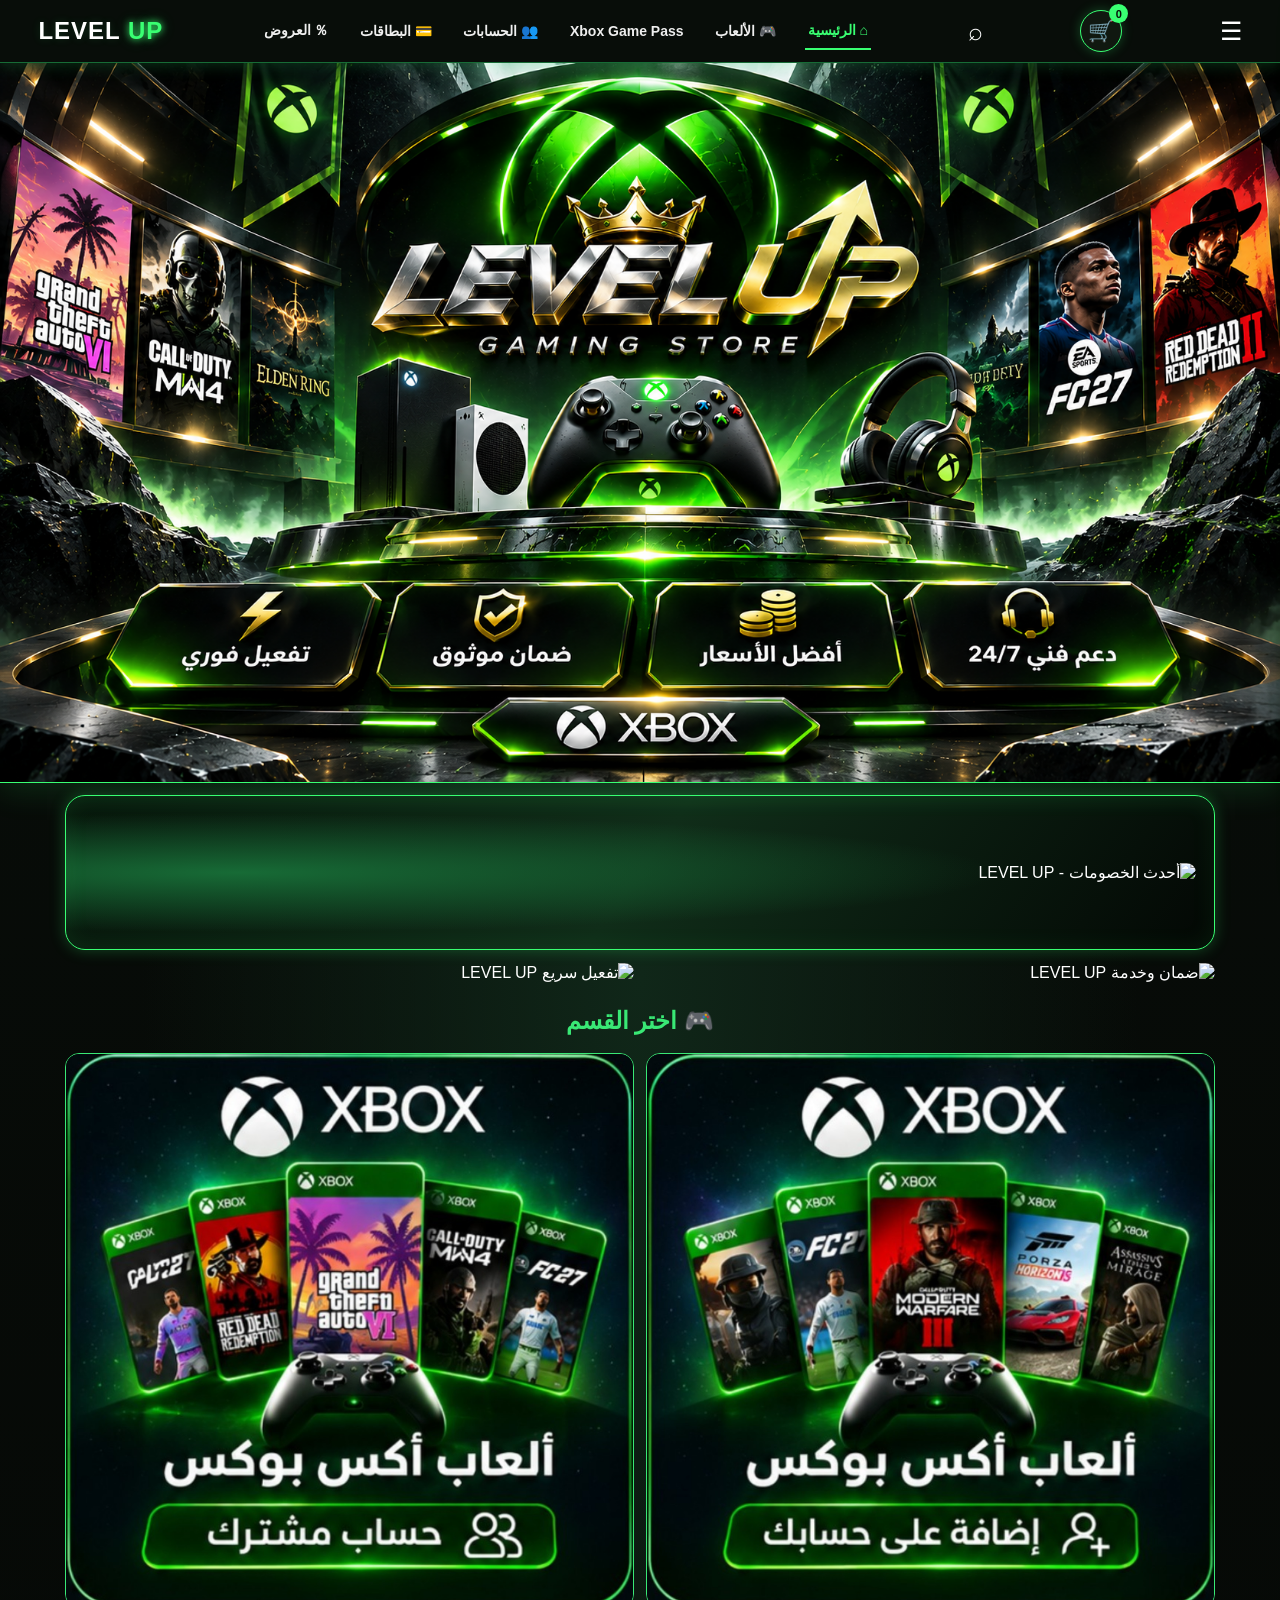
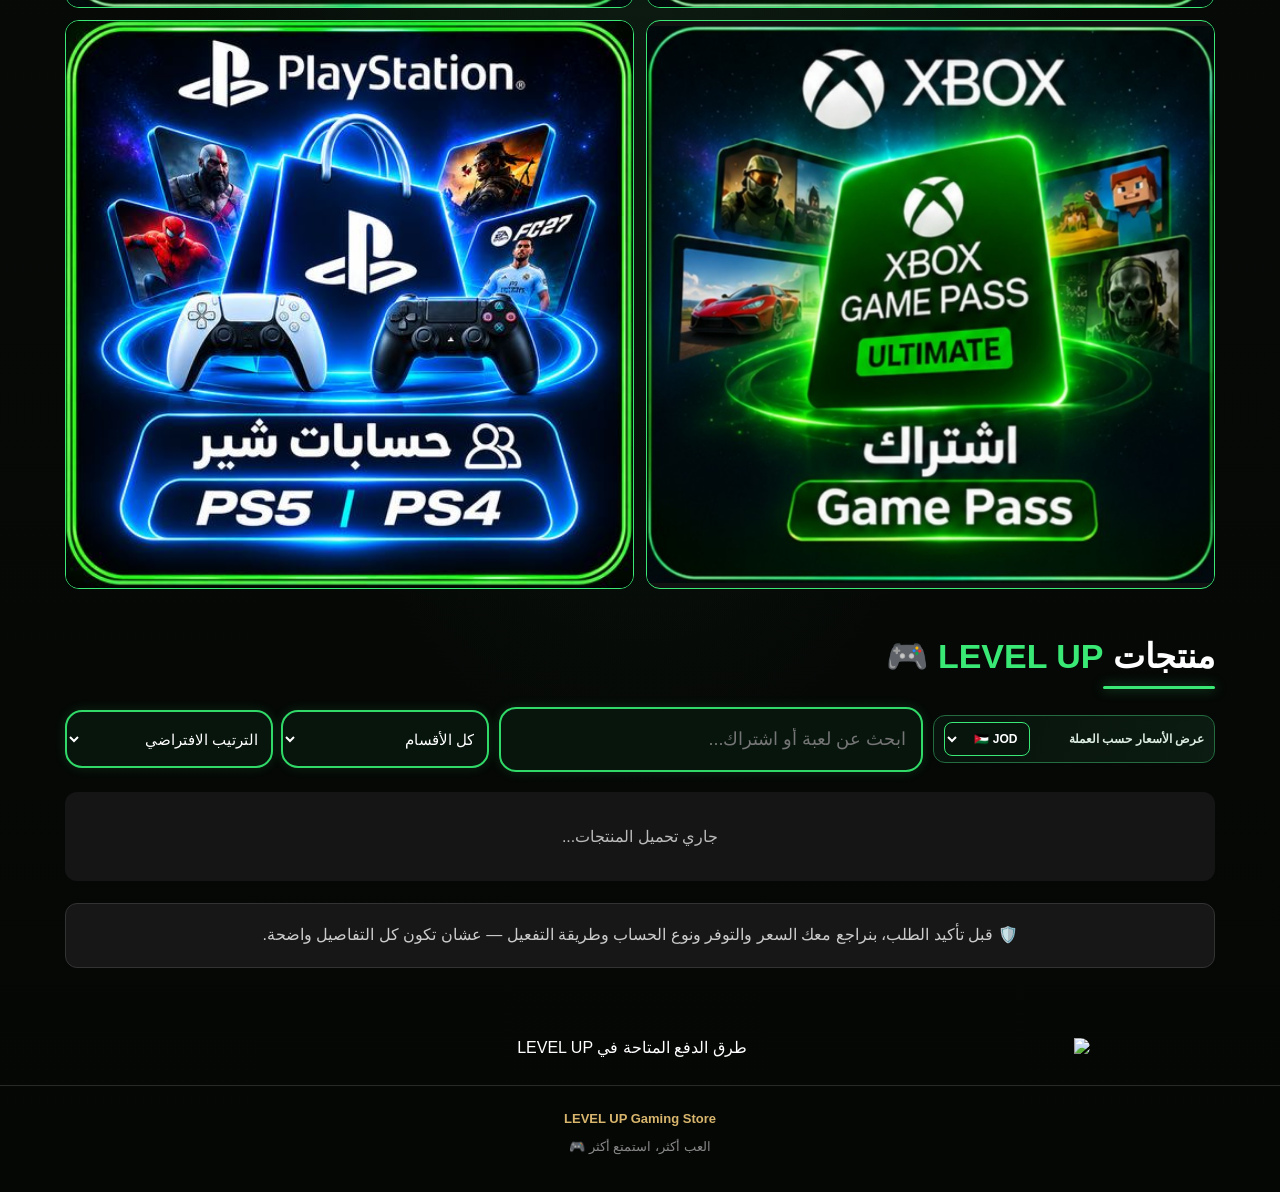
==== commit 768b04c1: "Update index.html" ====
--- a/index.html
+++ b/index.html
@@ -1968,6 +1968,208 @@
   #productGrid .product .price,.products .product .price{font-size:13px!important}
 }
 
+
+/* LEVEL UP premium polish — red discount, compact timer and refined cart */
+#productGrid .discount-percent-badge,.products .discount-percent-badge{
+  min-width:58px!important;
+  padding:7px 9px!important;
+  gap:4px!important;
+  border:1px solid #ff9b9b!important;
+  border-radius:11px 11px 11px 4px!important;
+  background:linear-gradient(145deg,#ff7777 0%,#e32636 42%,#8f0718 100%)!important;
+  color:#fff!important;
+  box-shadow:0 5px 16px rgba(0,0,0,.42),0 0 13px rgba(255,38,58,.3),inset 0 1px 0 rgba(255,255,255,.28)!important;
+  transform:rotate(-3deg)!important;
+}
+#productGrid .discount-percent-badge span,.products .discount-percent-badge span{
+  font-size:10px!important;font-weight:800!important;letter-spacing:.1px!important;
+}
+#productGrid .discount-percent-badge strong,.products .discount-percent-badge strong{
+  direction:ltr!important;unicode-bidi:isolate!important;display:block!important;
+  font-size:18px!important;font-weight:950!important;letter-spacing:-.6px!important;
+}
+#productGrid .product .discount-note,.products .product .discount-note{
+  width:max-content!important;max-width:100%!important;align-self:flex-start!important;
+  display:inline-flex!important;flex-direction:row!important;align-items:center!important;
+  justify-content:flex-start!important;gap:7px!important;
+  margin:1px 0 3px!important;padding:5px 8px!important;
+  border:1px solid rgba(105,255,151,.24)!important;border-radius:999px!important;
+  background:linear-gradient(90deg,rgba(35,85,53,.34),rgba(9,24,15,.72))!important;
+  color:#b9c9bd!important;font-size:9px!important;line-height:1.15!important;
+  box-shadow:inset 0 1px 0 rgba(255,255,255,.04)!important;
+}
+#productGrid .product .discount-label,.products .product .discount-label{
+  display:inline-flex!important;align-items:center!important;gap:4px!important;
+  white-space:nowrap!important;font-size:9px!important;font-weight:700!important;color:#c5d2c9!important;
+}
+#productGrid .product .discount-label:before,.products .product .discount-label:before{
+  content:"◷";font-size:12px!important;line-height:1!important;color:#68f58f!important;
+}
+#productGrid .product .discount-countdown,.products .product .discount-countdown{
+  direction:ltr!important;unicode-bidi:isolate!important;display:inline-block!important;
+  color:#82ffa4!important;font-size:9px!important;font-weight:900!important;
+  letter-spacing:.15px!important;white-space:nowrap!important;font-variant-numeric:tabular-nums!important;
+}
+#productGrid .product .buy,.products .product .buy{
+  width:auto!important;min-width:0!important;min-height:32px!important;
+  align-self:flex-start!important;display:inline-flex!important;align-items:center!important;
+  justify-content:center!important;gap:7px!important;
+  margin-top:2px!important;padding:7px 12px!important;
+  border:1px solid rgba(157,255,178,.72)!important;border-radius:9px!important;
+  background:linear-gradient(135deg,#a8f66c 0%,#39d976 58%,#159b4d 100%)!important;
+  color:#07130a!important;font-size:11px!important;font-weight:900!important;
+  line-height:1!important;box-shadow:0 3px 10px rgba(43,220,105,.16),inset 0 1px 0 rgba(255,255,255,.35)!important;
+}
+#productGrid .product .buy-icon,.products .product .buy-icon{
+  display:block!important;width:14px!important;height:14px!important;flex:0 0 14px!important;
+  fill:none!important;stroke:currentColor!important;stroke-width:1.8!important;
+  stroke-linecap:round!important;stroke-linejoin:round!important;
+}
+#productGrid .product .buy:hover,.products .product .buy:hover{
+  filter:brightness(1.06)!important;transform:translateY(-1px)!important;
+}
+@media(max-width:700px){
+  #productGrid .discount-percent-badge,.products .discount-percent-badge{min-width:48px!important;padding:5px 7px!important;border-radius:9px 9px 9px 3px!important}
+  #productGrid .discount-percent-badge span,.products .discount-percent-badge span{font-size:9px!important}
+  #productGrid .discount-percent-badge strong,.products .discount-percent-badge strong{font-size:15px!important}
+  #productGrid .product .discount-note,.products .product .discount-note{gap:5px!important;padding:4px 7px!important;font-size:8px!important}
+  #productGrid .product .discount-label,.products .product .discount-label{font-size:8px!important}
+  #productGrid .product .discount-label:before,.products .product .discount-label:before{font-size:11px!important}
+  #productGrid .product .discount-countdown,.products .product .discount-countdown{font-size:8px!important}
+  #productGrid .product .buy,.products .product .buy{min-height:29px!important;padding:6px 9px!important;gap:5px!important;font-size:10px!important}
+  #productGrid .product .buy-icon,.products .product .buy-icon{width:12px!important;height:12px!important;flex-basis:12px!important}
+}
+
+
+/* LEVEL UP - refined compact product controls */
+#products .catalog-heading{
+  position:relative;
+  margin:0 0 18px;
+  text-align:right;
+}
+#products .catalog-heading h2{
+  margin:0;
+  color:#fff;
+  font-size:clamp(22px,4vw,34px);
+  font-weight:900;
+}
+#products .catalog-heading h2 span{color:#39e875}
+#products .catalog-heading-line{
+  width:112px;
+  height:3px;
+  margin:10px 0 0 auto;
+  border-radius:8px;
+  background:#39e875;
+  box-shadow:0 0 12px #39e87580;
+}
+#products .catalog-controls{
+  display:grid;
+  grid-template-columns:minmax(190px,.8fr) minmax(220px,1.2fr) minmax(280px,1.2fr);
+  align-items:center;
+  gap:10px;
+  margin:0 0 20px;
+}
+#products .catalog-currency-row{
+  min-width:0;
+  min-height:48px;
+  display:flex;
+  align-items:center;
+  justify-content:space-between;
+  gap:8px;
+  padding:6px 10px;
+  border:1px solid #246b40;
+  border-radius:12px;
+  background:linear-gradient(110deg,#07130c,#0c1c12);
+  color:#dcebe0;
+  font-size:12px;
+  font-weight:700;
+}
+#products .catalog-currency{
+  min-width:86px;
+  height:34px;
+  padding:4px 7px;
+  border:1px solid #39e875;
+  border-radius:8px;
+  background:#07150d;
+  color:#fff;
+  font-size:12px;
+  font-weight:800;
+}
+#products .catalog-search{
+  width:100%;
+  min-width:0;
+  height:48px;
+  padding:0 14px;
+  border:1px solid #287c48;
+  border-radius:12px;
+  background:#07150d;
+  color:#fff;
+  font-size:14px;
+  box-shadow:none;
+}
+#products .catalog-filters{
+  display:grid;
+  grid-template-columns:1fr 1fr;
+  gap:8px;
+  min-width:0;
+}
+#products .catalog-filters .filter{
+  width:100%;
+  min-width:0;
+  height:48px;
+  padding:0 9px;
+  border:1px solid #287c48;
+  border-radius:12px;
+  background:#07150d;
+  color:#fff;
+  font-size:12px;
+  box-shadow:none;
+}
+#products .catalog-search:focus,
+#products .catalog-currency:focus,
+#products .catalog-filters .filter:focus{
+  border-color:#65ff91;
+  outline:none;
+  box-shadow:0 0 12px #39e87535;
+}
+@media(max-width:800px){
+  #products .catalog-controls{
+    grid-template-columns:1fr 1fr;
+    gap:9px;
+  }
+  #products .catalog-currency-row{
+    grid-column:1/-1;
+    min-height:42px;
+  }
+  #products .catalog-search{
+    grid-column:1/-1;
+    height:44px;
+  }
+  #products .catalog-filters{
+    grid-column:1/-1;
+  }
+  #products .catalog-filters .filter{height:42px}
+}
+@media(max-width:380px){
+  #products .catalog-currency-row{font-size:11px}
+  #products .catalog-filters{gap:6px}
+  #products .catalog-filters .filter{font-size:11px;padding:0 5px}
+}
+
+
+/* Remove the old oversized product-panel background while keeping the controls */
+#products{
+  background:none !important;
+  border:0 !important;
+  border-radius:0 !important;
+  box-shadow:none !important;
+  overflow:visible !important;
+  padding:22px 0 35px !important;
+}
+@media(max-width:600px){
+  #products{padding:16px 0 28px !important;}
+}
+
 </style>
 </head>
 <body>
@@ -2057,24 +2259,25 @@
   
 <section class="wrap section" id="products">
 
-<div style="position:relative;overflow:hidden;padding:28px 18px 35px;border-radius:22px;background:radial-gradient(ellipse at 50% 45%,#062817 0%,#03150c 48%,#050907 100%);">
-
-  <div style="text-align:right;margin-bottom:28px;position:relative;">
-    <h2 style="font-size:clamp(23px,4vw,38px);font-weight:900;margin:0;color:white;">
-      منتجات <span style="color:#39e875;">LEVEL UP</span> 🎮
-    </h2>
-    <div style="height:3px;width:150px;background:#39e875;box-shadow:0 0 15px #39e875;margin:14px 0 0 auto;border-radius:5px;"></div>
+  <div class="catalog-heading">
+    <h2>منتجات <span>LEVEL UP</span> 🎮</h2>
+    <div class="catalog-heading-line"></div>
   </div>
 
-  <div style="display:flex;flex-direction:column;gap:20px;position:relative;">
-
-    <input id="search" class="search" type="search"
-      placeholder="ابحث عن لعبة أو اشتراك..."
-      style="width:100%;height:65px;box-sizing:border-box;border:2px solid #39e875;border-radius:20px;background:#101a14;color:white;padding:0 22px;font-size:19px;box-shadow:0 0 12px #39e87535;">
-
-    <div class="toolbar" style="display:grid;grid-template-columns:1.2fr 1.2fr .9fr;gap:12px;">
-
-      <select id="category" class="filter" style="width:100%;min-width:0;height:58px;border:2px solid #287c48;border-radius:17px;background:#101a14;color:white;font-size:15px;">
+  <div class="catalog-controls">
+    <div class="catalog-currency-row">
+      <span>عرض الأسعار حسب العملة</span>
+      <select id="currency" class="catalog-currency" onchange="changeCurrency()" aria-label="اختيار العملة">
+        <option value="JOD">🇯🇴 JOD</option>
+        <option value="OMR">🇴🇲 OMR</option>
+      </select>
+    </div>
+
+    <input id="search" class="search catalog-search" type="search"
+      placeholder="ابحث عن لعبة أو اشتراك..." aria-label="البحث عن منتج">
+
+    <div class="catalog-filters">
+      <select id="category" class="filter" aria-label="تصفية حسب القسم">
         <option value="all">كل الأقسام</option>
         <option value="games">ألعاب Xbox</option>
         <option value="pass">Game Pass</option>
@@ -2082,21 +2285,13 @@
         <option value="shared">حسابات مشتركة</option>
       </select>
 
-      <select id="sort" class="filter" style="width:100%;min-width:0;height:58px;border:2px solid #287c48;border-radius:17px;background:#101a14;color:white;font-size:15px;">
+      <select id="sort" class="filter" aria-label="ترتيب المنتجات">
         <option value="default">الترتيب الافتراضي</option>
         <option value="low">السعر: الأقل أولاً</option>
         <option value="high">السعر: الأعلى أولاً</option>
       </select>
-
-      <select id="currency" class="filter" onchange="changeCurrency()" style="width:100%;min-width:0;height:58px;border:2px solid #287c48;border-radius:17px;background:#101a14;color:white;font-size:15px;">
-        <option value="JOD">🇯🇴 JOD</option>
-        <option value="OMR">🇴🇲 OMR</option>
-      </select>
-
     </div>
   </div>
-</div>
-  
 
  <div class="products" id="productGrid">
   <div class="empty-state">جاري تحميل المنتجات...</div>
@@ -2365,10 +2560,11 @@
     <span class="price">${formatPrice(price)}</span>
     ${discounted? `<span class="old-price">${formatPrice(p.price)}</span>`:""}
    </div>
-   ${discounted?'<div class="discount-note"><span>🔥 ينتهي العرض خلال</span><strong class="discount-countdown" data-ends="'+new Date(p.discount_ends_at).getTime()+'">--:--:--</strong></div>':""}
+   ${discounted?'<div class="discount-note"><span class="discount-label">ينتهي خلال</span><strong class="discount-countdown" data-ends="'+new Date(p.discount_ends_at).getTime()+'">--:--:--</strong></div>':""}
    <button class="buy" onclick="addToCart('${p.id}')">
-🛒 أضف للسلة
-</button>
+    <svg class="buy-icon" viewBox="0 0 24 24" aria-hidden="true"><path d="M3 4h2l2.2 11.1a2 2 0 0 0 2 1.6h8.9a2 2 0 0 0 1.9-1.4L22 8H6"/><circle cx="10" cy="20" r="1.2"/><circle cx="18" cy="20" r="1.2"/></svg>
+    <span>أضف للسلة</span>
+   </button>
   `;
 
   card.append(media,body);
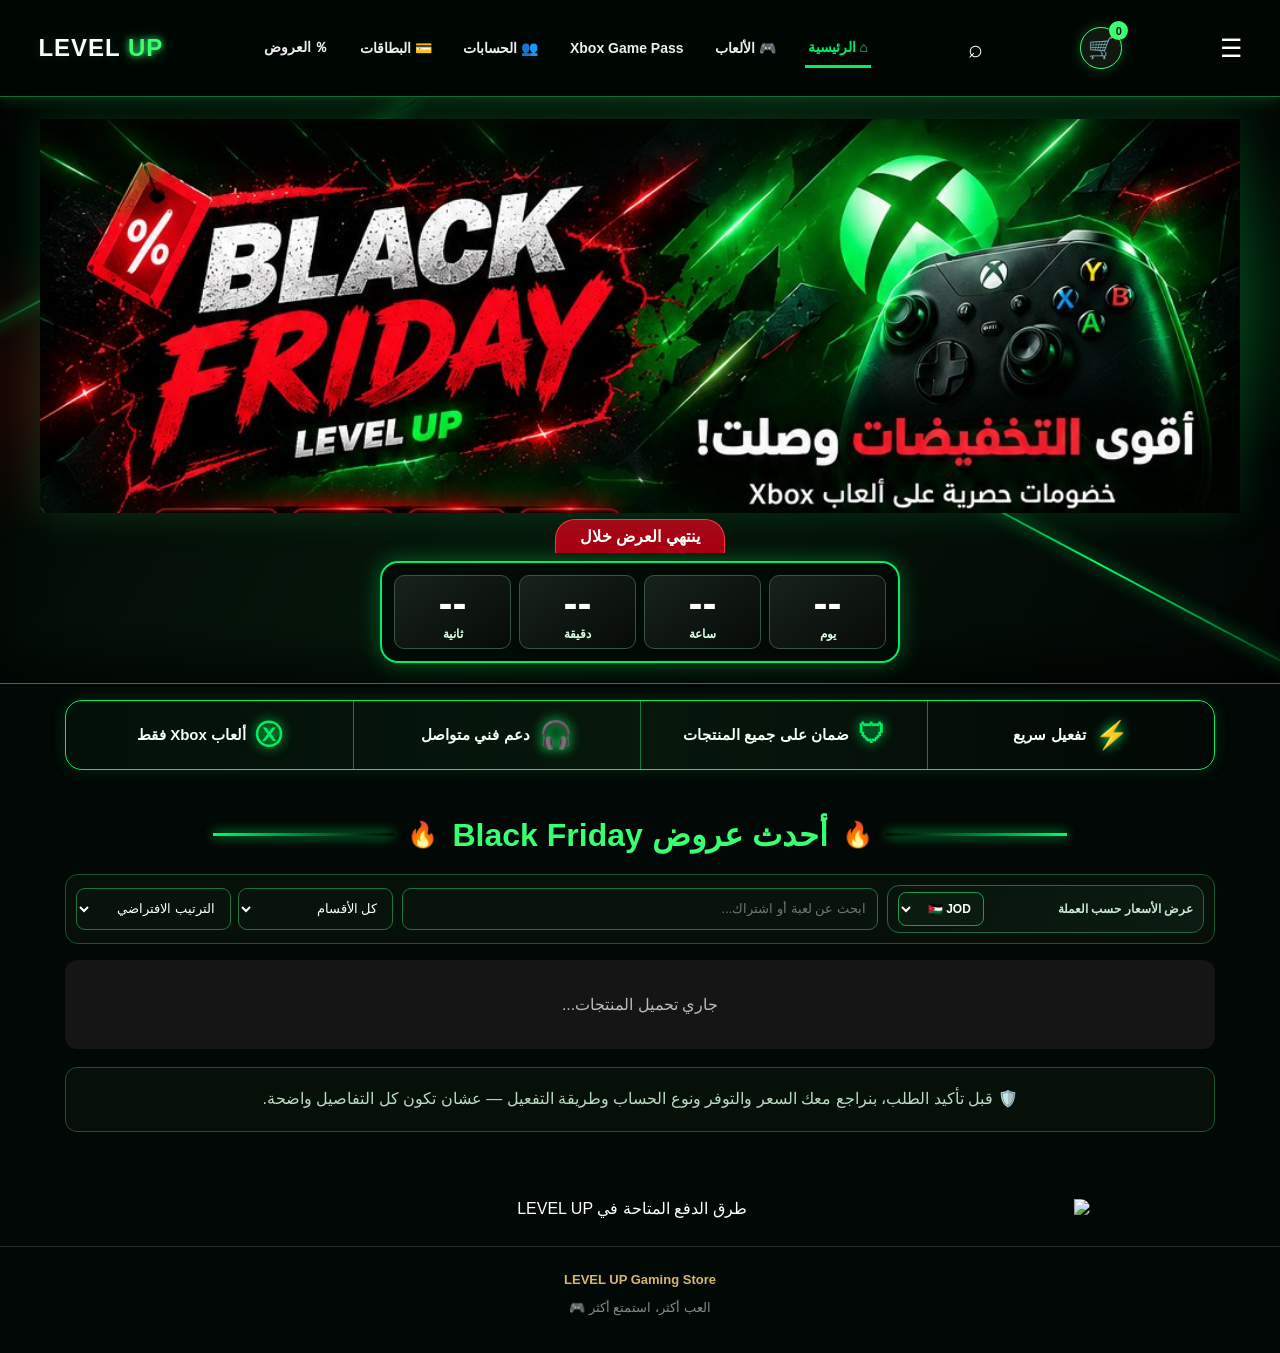
==== commit 5ff3010e: "Update index.html" ====
--- a/index.html
+++ b/index.html
@@ -2170,6 +2170,79 @@
   #products{padding:16px 0 28px !important;}
 }
 
+
+
+/* ===== BLACK FRIDAY 2026 - exact mobile-first campaign layout ===== */
+.bf-hero-inner{display:block!important;width:100%!important;max-width:1200px!important}
+.bf-banner-art{display:block;width:100%;height:auto;max-height:430px;object-fit:contain;margin:0 auto;filter:drop-shadow(0 0 18px #00ff6222)}
+@media(max-width:700px){.bf-banner-art{width:100%;height:auto;max-height:none;object-fit:contain}}
+
+:root{--bf-green:#00ef62;--bf-green2:#39ff72;--bf-red:#f01827;--bf-black:#020805}
+body{background:#020805!important}
+.top-header{background:rgba(1,8,4,.97)!important;border-bottom:1px solid #126a35!important;backdrop-filter:blur(12px)}
+.top-nav{min-height:76px!important}
+.top-links a.active{color:var(--bf-green)!important;border-bottom:3px solid var(--bf-green)!important}
+.bf-hero{position:relative;isolation:isolate;overflow:hidden;margin:0 auto;padding:22px 0 20px;background:radial-gradient(ellipse at 78% 35%,rgba(0,255,90,.23),transparent 35%),radial-gradient(ellipse at 12% 50%,rgba(255,0,24,.17),transparent 36%),linear-gradient(120deg,#020704 0%,#06170b 48%,#020604 100%);border-bottom:1px solid #0c8b3b;box-shadow:inset 0 -25px 45px #0009}
+.bf-hero:before,.bf-hero:after{content:"";position:absolute;z-index:-1;width:42%;height:2px;background:linear-gradient(90deg,transparent,#00ff62,transparent);box-shadow:0 0 16px #00ff62;transform:rotate(-28deg)}
+.bf-hero:before{top:22%;left:-7%}.bf-hero:after{bottom:20%;right:-7%;transform:rotate(28deg)}
+.bf-hero-inner{width:min(1120px,94%);margin:auto;display:grid;grid-template-columns:1.05fr 1fr;align-items:center;gap:10px}
+.bf-art{min-height:260px;position:relative;display:flex;align-items:center;justify-content:center;overflow:hidden;border-radius:20px;background:linear-gradient(135deg,#090d0a99,#05050533);}
+.bf-wordmark{position:relative;z-index:1;text-align:center;font-weight:1000;font-style:italic;line-height:.88;transform:skew(-7deg);filter:drop-shadow(0 7px 8px #000)}
+.bf-wordmark span,.bf-wordmark strong{display:block;font-size:clamp(42px,7vw,86px);letter-spacing:-3px;color:#fff;text-shadow:2px 3px 0 #555,0 0 20px #fff4}
+.bf-wordmark strong{color:#ff1728;text-shadow:2px 3px 0 #78000a,0 0 22px #ff001f88}
+.bf-wordmark small{display:block;margin-top:12px;font-size:18px;letter-spacing:5px;color:#fff}.bf-wordmark small b{color:var(--bf-green)}
+.bf-percent{position:absolute;top:12px;left:18px;width:54px;height:64px;display:grid;place-items:center;background:linear-gradient(145deg,#ff2636,#9d0010);font-size:38px;font-weight:900;transform:rotate(-13deg);box-shadow:0 0 20px #ff001f88}
+.bf-xbox-mark{position:absolute;right:12px;top:2px;color:#39ff72;font-size:100px;font-weight:200;opacity:.45;text-shadow:0 0 24px #00ff62}
+.bf-controller{position:absolute;right:12px;bottom:4px;font-size:58px;filter:drop-shadow(0 0 12px #00ff62)}
+.bf-copy{text-align:right;padding:8px 10px}
+.bf-kicker{font-size:12px;letter-spacing:4px;color:#8dffad;font-weight:900;margin-bottom:10px}
+.bf-copy h1{font-size:clamp(25px,4vw,44px);line-height:1.3;margin:0;font-weight:1000;color:#fff}.bf-copy h1 em{font-style:normal;color:#ff2636;text-shadow:0 0 18px #ff001f66}
+.bf-copy p{font-size:clamp(16px,2.2vw,23px);font-weight:800;margin:8px 0 18px;color:#f2fff5}
+.bf-ends{display:inline-flex;align-items:center;gap:8px;padding:11px 19px;background:linear-gradient(100deg,#a50011,#fa1d2e);clip-path:polygon(5% 0,100% 0,95% 100%,0 100%);font-size:15px;font-weight:900;box-shadow:0 0 20px #ff001f66}
+.bf-countdown-wrap{grid-column:1/-1;width:min(520px,94%);margin:6px auto 0;text-align:center}
+.bf-countdown-title{display:inline-block;margin-bottom:8px;padding:7px 24px;border-radius:20px 20px 0 0;background:#a90014;border:1px solid #ff3141;border-bottom:0;font-weight:900;color:white}
+.bf-countdown{display:grid;grid-template-columns:repeat(4,1fr);gap:8px;padding:12px;border:2px solid var(--bf-green);border-radius:18px;background:#020a05e8;box-shadow:0 0 22px #00ff6255}
+.bf-countdown div{display:flex;flex-direction:column;gap:2px;padding:7px 3px;border-radius:10px;background:linear-gradient(145deg,#18221c,#070b08);border:1px solid #395442}
+.bf-countdown strong{font-size:clamp(25px,4vw,42px);line-height:1;color:#fff;font-variant-numeric:tabular-nums}.bf-countdown span{font-size:12px;color:#d8ffe3;font-weight:800}
+.bf-benefits{display:grid;grid-template-columns:repeat(4,1fr);gap:0;margin:16px auto 22px;border:1px solid var(--bf-green);border-radius:17px;background:linear-gradient(90deg,#031008,#07170c,#020805);box-shadow:0 0 16px #00ff6226;overflow:hidden}
+.bf-benefit{min-height:68px;display:flex;align-items:center;justify-content:center;gap:9px;padding:10px 8px;color:#f1fff5;font-size:clamp(11px,1.4vw,15px);font-weight:800;text-align:center;border-left:1px solid #137c3b}.bf-benefit:last-child{border-left:0}.bf-benefit b{font-size:27px;color:var(--bf-green);text-shadow:0 0 12px #00ff62}
+#products{width:min(1150px,96%)!important;max-width:1150px!important;margin:0 auto!important;padding:12px 0 32px!important;background:transparent!important;border:0!important;box-shadow:none!important;overflow:visible!important}
+.bf-section-heading{display:flex;align-items:center;justify-content:center;gap:14px;margin:12px 0 20px;text-align:center}
+.bf-section-heading:before,.bf-section-heading:after{content:"";height:3px;flex:1;max-width:180px;background:linear-gradient(90deg,transparent,#00ff62);box-shadow:0 0 12px #00ff62}.bf-section-heading:after{transform:rotate(180deg)}
+.bf-section-heading h2{margin:0;color:#39ff72;font-size:clamp(21px,3vw,32px);font-weight:1000}.bf-section-heading h2 b{color:#39ff72}.bf-heading-flame{font-size:25px}
+#products .catalog-controls{display:grid;grid-template-columns:1fr 1.5fr 1fr;gap:9px;align-items:center;margin:0 0 16px;padding:10px;border:1px solid #14572e;border-radius:13px;background:#061009}
+#products .catalog-currency-row{display:flex;align-items:center;gap:8px;color:#c9e8d2;font-size:12px}#products .catalog-currency{background:#0a1c10;color:#fff;border:1px solid #1c9c4a;border-radius:8px;padding:8px}
+#products .catalog-search,#products .catalog-filters .filter{height:42px!important;min-height:42px!important;padding:8px 11px!important;border:1px solid #1d7540!important;border-radius:9px!important;background:#07130b!important;color:white!important;font-size:13px!important;box-shadow:none!important}
+#products .catalog-filters{display:grid;grid-template-columns:1fr 1fr;gap:7px}
+#productGrid.products{display:grid!important;grid-template-columns:repeat(2,minmax(0,1fr))!important;gap:17px 18px!important;align-items:stretch}
+#productGrid .product{position:relative;min-width:0;border:1px solid #00b84e!important;border-radius:17px!important;overflow:hidden!important;background:linear-gradient(180deg,#07120b,#020805)!important;box-shadow:0 0 12px #00ff6217!important;display:flex!important;flex-direction:column!important;transition:transform .2s,border-color .2s}
+#productGrid .product:hover{transform:translateY(-3px);border-color:#39ff72!important;box-shadow:0 0 18px #00ff6233!important}
+#productGrid .product-media{position:relative;width:100%;aspect-ratio:16/9!important;height:auto!important;overflow:hidden;background:#061009}
+#productGrid .product-media img{display:block;width:100%;height:100%!important;object-fit:cover!important;object-position:center!important}
+#productGrid .discount-percent-badge{position:absolute!important;top:9px!important;left:9px!important;right:auto!important;z-index:3;display:flex!important;align-items:center;gap:4px;padding:6px 10px!important;min-width:0!important;border:1px solid #ff6670!important;border-radius:7px!important;background:linear-gradient(110deg,#a90012,#ff1d2d)!important;color:#fff!important;box-shadow:0 3px 12px #ff001f55!important}
+#productGrid .discount-percent-badge span{font-size:11px!important;font-weight:900!important}#productGrid .discount-percent-badge strong{font-size:16px!important;font-weight:1000!important}
+#productGrid .product-body{display:flex!important;flex:1;flex-direction:column!important;align-items:stretch!important;gap:5px!important;padding:11px 13px 13px!important}
+#productGrid .product h3{min-height:0!important;margin:0!important;color:#fff!important;font-size:clamp(14px,1.8vw,19px)!important;line-height:1.35!important;font-weight:900!important;text-align:right}
+#productGrid .product .desc{display:none!important}
+#productGrid .product .category-tag{display:none!important}
+#productGrid .product .price-row{display:flex!important;flex-direction:column!important;align-items:flex-start!important;gap:2px!important;margin:3px 0 7px!important}
+#productGrid .product .old-price{order:0;color:#999!important;font-size:13px!important;text-decoration:line-through!important}
+#productGrid .product .price{order:1;color:#39ff72!important;font-size:clamp(17px,2.1vw,24px)!important;font-weight:1000!important;line-height:1.15}
+#productGrid .product .discount-note{display:none!important}
+#productGrid .product .buy{display:flex!important;align-items:center;justify-content:center;gap:8px;align-self:flex-end;width:auto;min-width:132px;min-height:40px!important;margin-top:auto!important;padding:8px 17px!important;border:1px solid #00ff62!important;border-radius:22px!important;background:transparent!important;color:#eaffef!important;font-size:14px!important;font-weight:900!important;box-shadow:inset 0 0 12px #00ff6210!important}
+#productGrid .product .buy:hover{background:#00d957!important;color:#001b09!important}
+#productGrid .product .buy-icon{width:18px;height:18px;stroke:currentColor;fill:none;stroke-width:1.8}
+#products .trust-strip{margin-top:18px;background:#061009;border:1px solid #14572e;color:#b9d9c2;border-radius:12px}
+@media(max-width:700px){
+ .top-nav{gap:6px!important;min-height:62px!important}.top-links{gap:5px!important}.top-links a{font-size:11px!important;padding:8px 6px!important}.top-nav .logo{font-size:19px!important}
+ .bf-hero{padding:12px 0 15px}.bf-hero-inner{width:96%;grid-template-columns:1fr 1fr;gap:4px}.bf-art{min-height:175px;border-radius:12px}.bf-wordmark span,.bf-wordmark strong{font-size:clamp(32px,8vw,53px);letter-spacing:-2px}.bf-wordmark small{font-size:12px;letter-spacing:3px;margin-top:8px}.bf-percent{width:36px;height:44px;font-size:27px;left:8px;top:8px}.bf-xbox-mark{font-size:65px}.bf-controller{font-size:40px;right:5px}.bf-copy{padding:5px 3px}.bf-kicker{font-size:8px;letter-spacing:2px;margin-bottom:5px}.bf-copy h1{font-size:clamp(19px,5vw,28px)}.bf-copy p{font-size:13px;margin:6px 0 10px}.bf-ends{font-size:10px;padding:8px 10px}.bf-countdown-wrap{width:95%;margin-top:8px}.bf-countdown-title{font-size:12px;padding:5px 18px}.bf-countdown{gap:5px;padding:8px;border-radius:13px}.bf-countdown div{padding:7px 2px}.bf-countdown strong{font-size:25px}.bf-countdown span{font-size:10px}
+ .bf-benefits{width:94%;margin:11px auto 16px;border-radius:12px}.bf-benefit{min-height:57px;gap:4px;padding:7px 3px;font-size:9px;flex-direction:column}.bf-benefit b{font-size:21px}
+ #products{width:96%!important;padding:6px 0 24px!important}.bf-section-heading{gap:7px;margin:8px 0 13px}.bf-section-heading h2{font-size:19px}.bf-heading-flame{font-size:19px}
+ #products .catalog-controls{grid-template-columns:1fr 1fr;gap:7px;padding:8px;margin-bottom:11px}#products .catalog-currency-row{grid-column:1/-1;justify-content:space-between;font-size:11px}#products .catalog-search{grid-column:1/-1}#products .catalog-filters{grid-column:1/-1}
+ #productGrid.products{gap:10px 9px!important}#productGrid .product{border-radius:13px!important}#productGrid .product-body{padding:8px 9px 9px!important;gap:4px!important}#productGrid .product h3{font-size:12px!important;min-height:2.7em!important}#productGrid .product .old-price{font-size:10px!important}#productGrid .product .price{font-size:15px!important}#productGrid .discount-percent-badge{top:7px!important;left:7px!important;padding:4px 7px!important;border-radius:6px!important}#productGrid .discount-percent-badge span{font-size:9px!important}#productGrid .discount-percent-badge strong{font-size:13px!important}#productGrid .product .buy{min-width:0;width:100%;min-height:34px!important;padding:6px 5px!important;font-size:10px!important;gap:5px;border-radius:9px!important}#productGrid .product .buy-icon{width:14px;height:14px}
+}
+@media(max-width:360px){.top-links a{font-size:9px!important;padding:7px 4px!important}.top-nav .logo{font-size:16px!important}#productGrid.products{gap:8px 7px!important}#productGrid .product .price{font-size:13px!important}}
+
 </style>
 </head>
 <body>
@@ -2196,72 +2269,35 @@
  </div>
 </header>
 
-<section class="hero">
- <div class="wrap">
-  <h1>LEVEL <span>UP</span></h1>
-  <p>متجرك للألعاب والاشتراكات الرقمية بالأردن. ألعاب Xbox واشتراكات Game Pass وبطاقات رقمية، بأسعار منافسة وخدمة موثوقة.</p>
-  <a class="hero-btn" href="#products">تسوق الآن</a>
- </div>
+<!-- BLACK FRIDAY CAMPAIGN - LEVEL UP -->
+<section class="bf-hero" aria-label="عروض بلاك فرايداي">
+  <div class="bf-hero-inner">
+    <img class="bf-banner-art" src="[data-uri]" alt="LEVEL UP Black Friday - أقوى التخفيضات وصلت" loading="eager">
+    <div class="bf-countdown-wrap">
+      <div class="bf-countdown-title">ينتهي العرض خلال</div>
+      <div class="bf-countdown" id="bfCountdown" data-sale-ends="2026-11-30T23:59:59+03:00">
+        <div><strong data-unit="days">--</strong><span>يوم</span></div>
+        <div><strong data-unit="hours">--</strong><span>ساعة</span></div>
+        <div><strong data-unit="minutes">--</strong><span>دقيقة</span></div>
+        <div><strong data-unit="seconds">--</strong><span>ثانية</span></div>
+      </div>
+    </div>
+  </div>
 </section>
-  <!-- LEVEL UP PREMIUM HOME -->
-<section class="premium-home">
-
-<a href="#products" class="premium-discount"
-   onclick="showDiscounts();return false;">
-  <img
-    src="https://raw.githubusercontent.com/mitabood-star/level-up-store/connect-supabase-admin/file_00000000903082128b57f2d59b8d4614.png"
-    alt="أحدث الخصومات - LEVEL UP"
-    style="width:100%;display:block;border-radius:16px;"
-  >
-</a>
-
-
-<div class="premium-services">
-
-  <img
-    src="https://raw.githubusercontent.com/mitabood-star/level-up-store/connect-supabase-admin/level-up-guarantee-service-neon.png"
-    alt="ضمان وخدمة LEVEL UP"
-    style="width:100%;display:block;border-radius:18px;"
-  >
-
-  <img
-    src="https://raw.githubusercontent.com/mitabood-star/level-up-store/connect-supabase-admin/level-up-fast-activation-neon.png"
-    alt="تفعيل سريع LEVEL UP"
-    style="width:100%;display:block;border-radius:18px;"
-  >
-
-</div>
-  
+
+<section class="bf-benefits wrap" aria-label="مميزات LEVEL UP">
+  <div class="bf-benefit"><b>⚡</b><span>تفعيل سريع</span></div>
+  <div class="bf-benefit"><b>🛡</b><span>ضمان على جميع المنتجات</span></div>
+  <div class="bf-benefit"><b>🎧</b><span>دعم فني متواصل</span></div>
+  <div class="bf-benefit"><b>ⓧ</b><span>ألعاب Xbox فقط</span></div>
 </section>
-  <section style="width:92%;max-width:1150px;margin:25px auto;text-align:center">
-<h2 style="color:#39e875;margin-bottom:18px">🎮 اختر القسم</h2>
-
-<div style="display:grid;grid-template-columns:repeat(2,minmax(0,1fr));gap:12px">
-
-<button onclick="document.getElementById('category').value='games';document.getElementById('category').dispatchEvent(new Event('change'));document.getElementById('products').scrollIntoView({behavior:'smooth'})" style="padding:0;border:1px solid #39e875;border-radius:14px;overflow:hidden;background:#111">
-<img src="04-shared-accounts.jpg" style="width:100%;display:block">
-</button>
-
-<button onclick="document.getElementById('category').value='shared';document.getElementById('category').dispatchEvent(new Event('change'));document.getElementById('products').scrollIntoView({behavior:'smooth'})" style="padding:0;border:1px solid #39e875;border-radius:14px;overflow:hidden;background:#111">
-<img src="03-xbox-games.jpg" style="width:100%;display:block">
-</button>
-
-<button onclick="document.getElementById('category').value='pass';document.getElementById('category').dispatchEvent(new Event('change'));document.getElementById('products').scrollIntoView({behavior:'smooth'})" style="padding:0;border:1px solid #39e875;border-radius:14px;overflow:hidden;background:#111">
-<img src="02-game-pass.jpg" style="width:100%;display:block">
-</button>
-
-<button onclick="document.getElementById('category').value='cards';document.getElementById('category').dispatchEvent(new Event('change'));document.getElementById('products').scrollIntoView({behavior:'smooth'})" style="padding:0;border:1px solid #39e875;border-radius:14px;overflow:hidden;background:#111">
-<img src="01-digital-cards.jpg" style="width:100%;display:block">
-</button>
-
-</div>
-</section>
-  
+
 <section class="wrap section" id="products">
 
-  <div class="catalog-heading">
-    <h2>منتجات <span>LEVEL UP</span> 🎮</h2>
-    <div class="catalog-heading-line"></div>
+  <div class="bf-section-heading">
+    <span class="bf-heading-flame">🔥</span>
+    <h2>أحدث عروض <b>Black Friday</b></h2>
+    <span class="bf-heading-flame">🔥</span>
   </div>
 
   <div class="catalog-controls">
@@ -2490,31 +2526,12 @@
   return;
  }
 
- const categoryOrder=["games","pass","shared","cards","other"];
-
-list.sort((a,b)=>
- categoryOrder.indexOf(getCategory(a))-categoryOrder.indexOf(getCategory(b))
-);
-
-let lastCategory="";
+ list.sort((a,b)=>{
+   const ad=activeDiscount(a)?1:0, bd=activeDiscount(b)?1:0;
+   return bd-ad;
+ });
 
 list.forEach(p=>{
- const currentCategory=getCategory(p);
-
- if(currentCategory!==lastCategory){
-  const heading=document.createElement("div");
-  heading.className="product-group-title";
-  heading.textContent={
-   games:"🎮 ألعاب Xbox",
-   pass:"🟢 Game Pass",
-   shared:"👥 حساب مشترك",
-   cards:"🎁 بطاقات رقمية",
-   other:"📦 منتجات أخرى"
-  }[currentCategory];
-
-  grid.appendChild(heading);
-  lastCategory=currentCategory;
- }
   const discounted=activeDiscount(p);
   const price=discounted?Number(p.discount_price):Number(p.price);
   const image=p.image_url||"";
@@ -2556,9 +2573,9 @@
    <h3>${title}</h3>
    <div class="desc">${desc}</div>
    <span class="category-tag">${catName}</span>
-   <div class="price-row">
+   <div class="price-row ${discounted?'has-discount':''}">
+    ${discounted? `<span class="old-price">${formatPrice(p.price)}</span>`:""}
     <span class="price">${formatPrice(price)}</span>
-    ${discounted? `<span class="old-price">${formatPrice(p.price)}</span>`:""}
    </div>
    ${discounted?'<div class="discount-note"><span class="discount-label">ينتهي خلال</span><strong class="discount-countdown" data-ends="'+new Date(p.discount_ends_at).getTime()+'">--:--:--</strong></div>':""}
    <button class="buy" onclick="addToCart('${p.id}')">
@@ -2903,6 +2920,22 @@
 
   
 
+function updateBlackFridayCountdown(){
+  const root=document.getElementById("bfCountdown");
+  if(!root)return;
+  const end=new Date(root.dataset.saleEnds).getTime();
+  let left=Math.max(0,end-Date.now());
+  const units={days:Math.floor(left/86400000)};
+  left%=86400000;
+  units.hours=Math.floor(left/3600000);left%=3600000;
+  units.minutes=Math.floor(left/60000);left%=60000;
+  units.seconds=Math.floor(left/1000);
+  Object.keys(units).forEach(k=>{const el=root.querySelector('[data-unit="'+k+'"]');if(el)el.textContent=String(units[k]).padStart(2,'0');});
+  if(end<=Date.now())root.previousElementSibling.textContent="انتهت عروض Black Friday";
+}
+updateBlackFridayCountdown();
+setInterval(updateBlackFridayCountdown,1000);
+
 document.getElementById("currency").addEventListener(
   "change", renderCart
 );
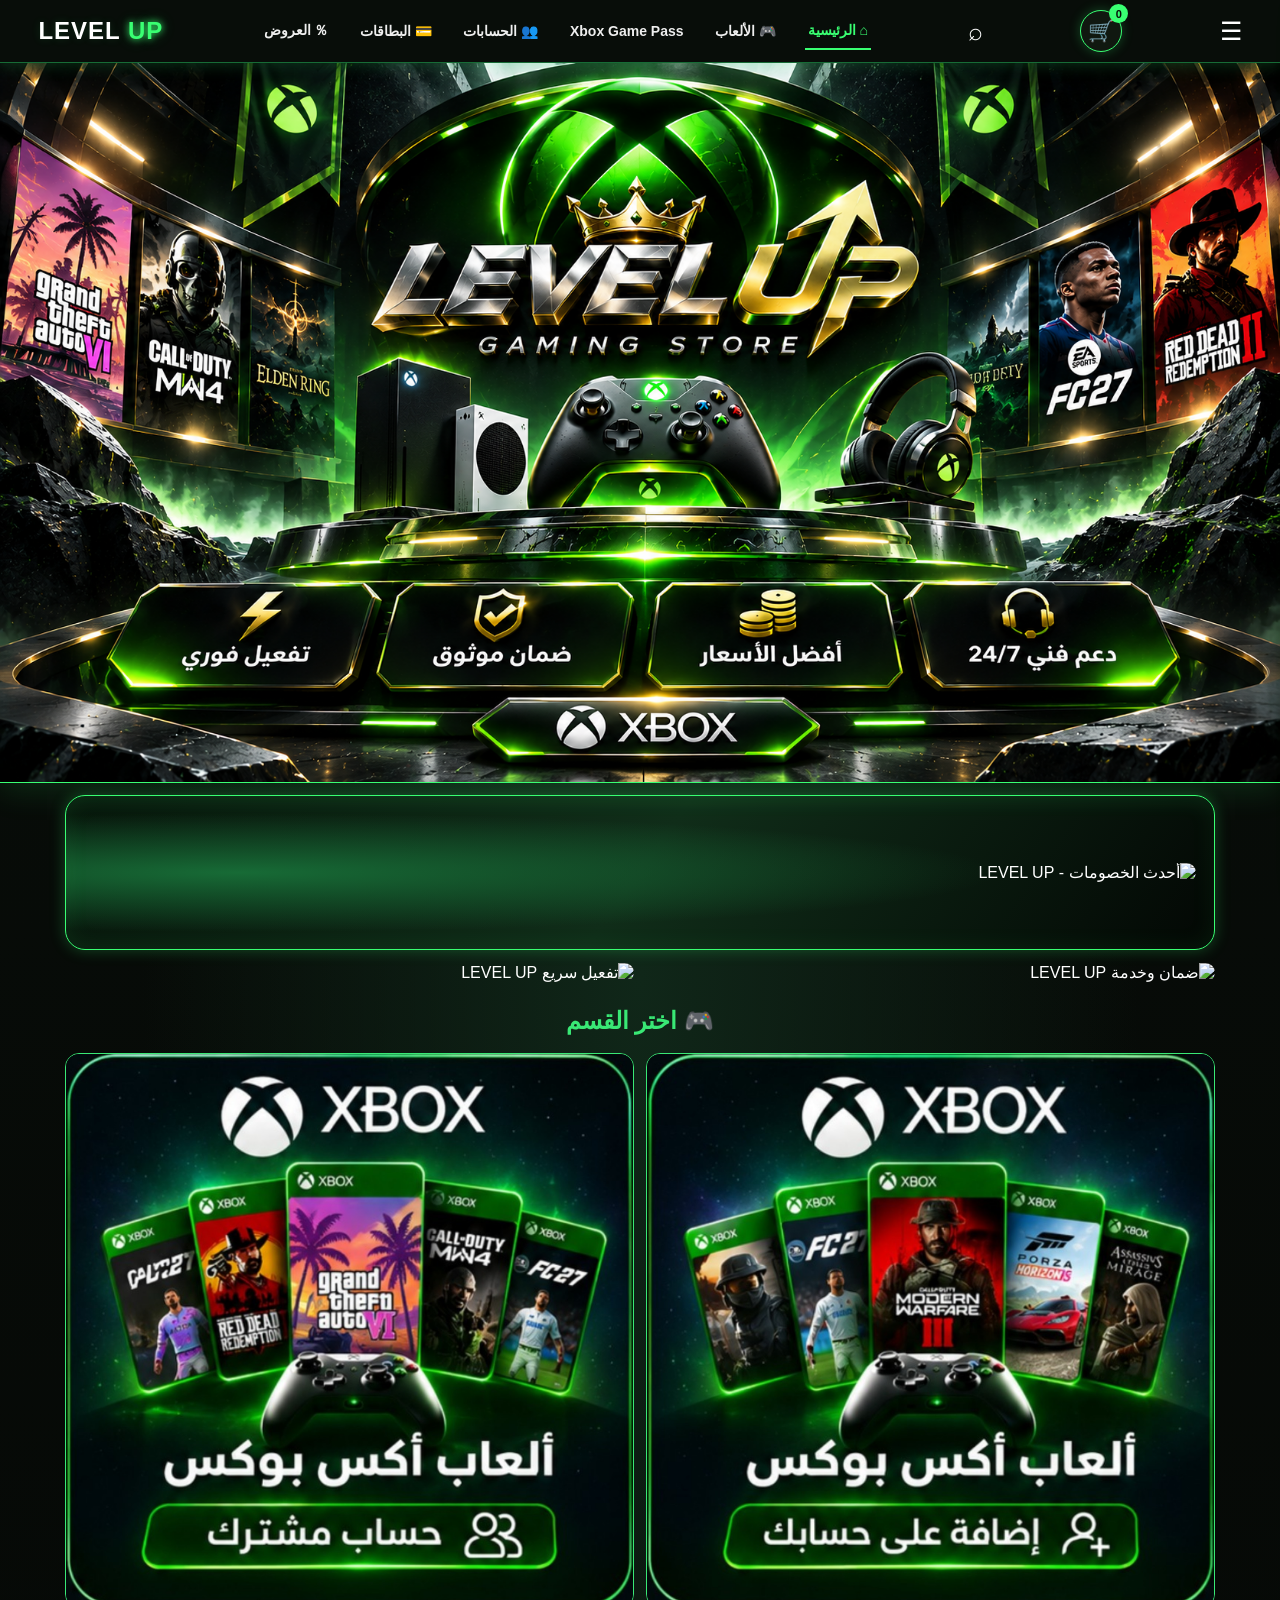
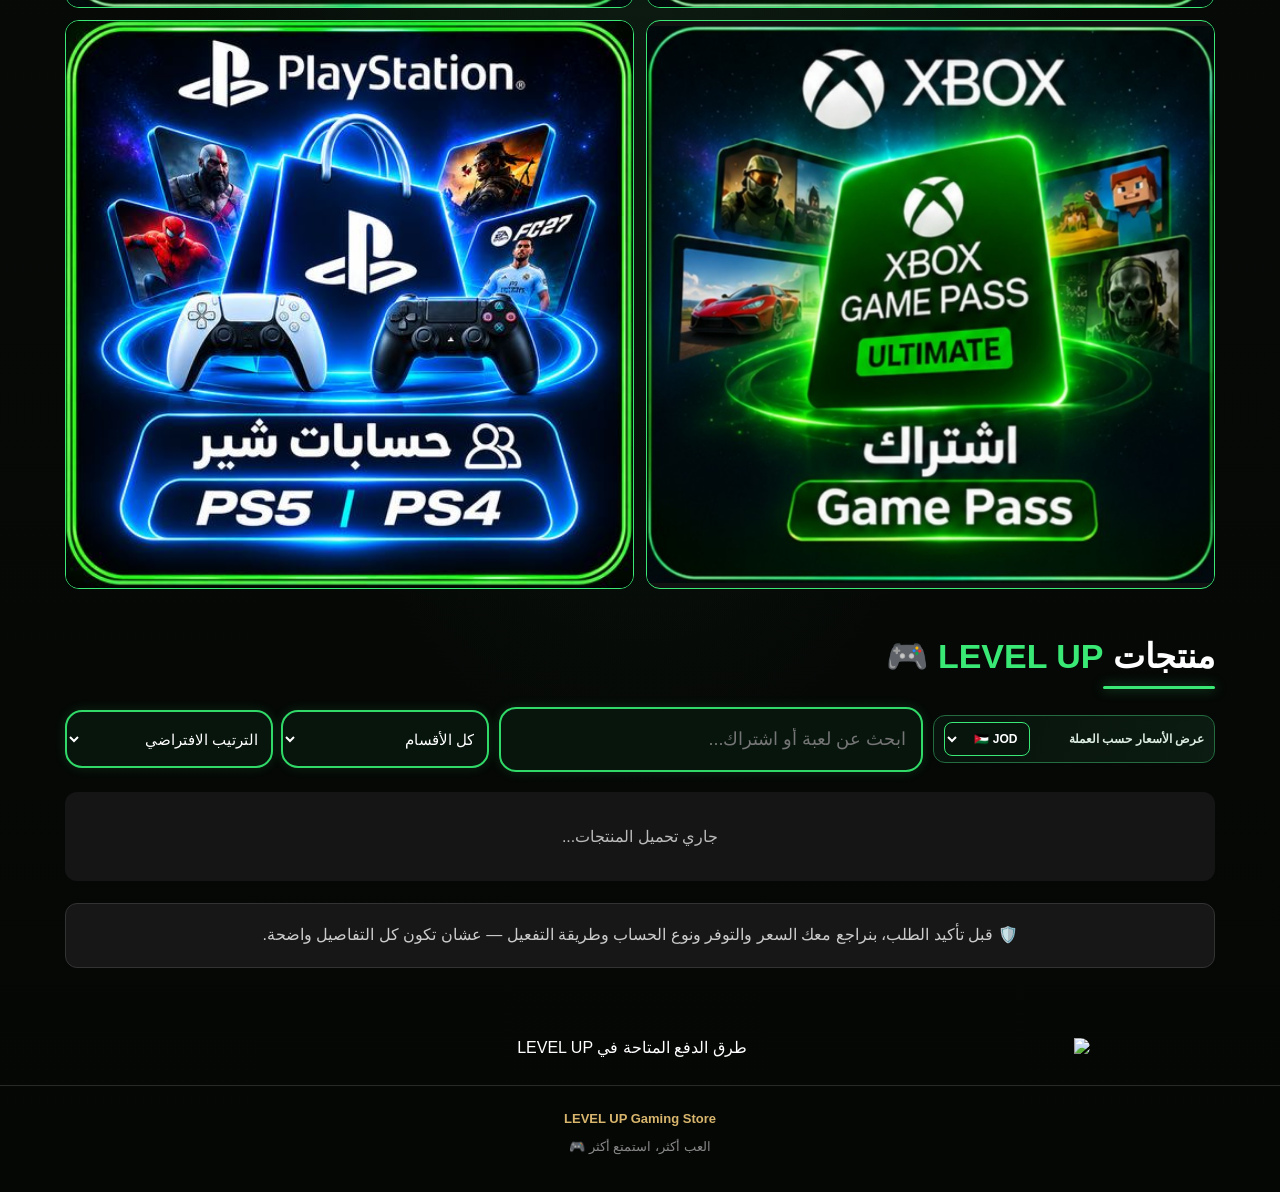
==== commit 73c3e529: "Update index.html" ====
--- a/index.html
+++ b/index.html
@@ -2172,76 +2172,163 @@
 
 
 
-/* ===== BLACK FRIDAY 2026 - exact mobile-first campaign layout ===== */
-.bf-hero-inner{display:block!important;width:100%!important;max-width:1200px!important}
-.bf-banner-art{display:block;width:100%;height:auto;max-height:430px;object-fit:contain;margin:0 auto;filter:drop-shadow(0 0 18px #00ff6222)}
-@media(max-width:700px){.bf-banner-art{width:100%;height:auto;max-height:none;object-fit:contain}}
-
-:root{--bf-green:#00ef62;--bf-green2:#39ff72;--bf-red:#f01827;--bf-black:#020805}
-body{background:#020805!important}
-.top-header{background:rgba(1,8,4,.97)!important;border-bottom:1px solid #126a35!important;backdrop-filter:blur(12px)}
-.top-nav{min-height:76px!important}
-.top-links a.active{color:var(--bf-green)!important;border-bottom:3px solid var(--bf-green)!important}
-.bf-hero{position:relative;isolation:isolate;overflow:hidden;margin:0 auto;padding:22px 0 20px;background:radial-gradient(ellipse at 78% 35%,rgba(0,255,90,.23),transparent 35%),radial-gradient(ellipse at 12% 50%,rgba(255,0,24,.17),transparent 36%),linear-gradient(120deg,#020704 0%,#06170b 48%,#020604 100%);border-bottom:1px solid #0c8b3b;box-shadow:inset 0 -25px 45px #0009}
-.bf-hero:before,.bf-hero:after{content:"";position:absolute;z-index:-1;width:42%;height:2px;background:linear-gradient(90deg,transparent,#00ff62,transparent);box-shadow:0 0 16px #00ff62;transform:rotate(-28deg)}
-.bf-hero:before{top:22%;left:-7%}.bf-hero:after{bottom:20%;right:-7%;transform:rotate(28deg)}
-.bf-hero-inner{width:min(1120px,94%);margin:auto;display:grid;grid-template-columns:1.05fr 1fr;align-items:center;gap:10px}
-.bf-art{min-height:260px;position:relative;display:flex;align-items:center;justify-content:center;overflow:hidden;border-radius:20px;background:linear-gradient(135deg,#090d0a99,#05050533);}
-.bf-wordmark{position:relative;z-index:1;text-align:center;font-weight:1000;font-style:italic;line-height:.88;transform:skew(-7deg);filter:drop-shadow(0 7px 8px #000)}
-.bf-wordmark span,.bf-wordmark strong{display:block;font-size:clamp(42px,7vw,86px);letter-spacing:-3px;color:#fff;text-shadow:2px 3px 0 #555,0 0 20px #fff4}
-.bf-wordmark strong{color:#ff1728;text-shadow:2px 3px 0 #78000a,0 0 22px #ff001f88}
-.bf-wordmark small{display:block;margin-top:12px;font-size:18px;letter-spacing:5px;color:#fff}.bf-wordmark small b{color:var(--bf-green)}
-.bf-percent{position:absolute;top:12px;left:18px;width:54px;height:64px;display:grid;place-items:center;background:linear-gradient(145deg,#ff2636,#9d0010);font-size:38px;font-weight:900;transform:rotate(-13deg);box-shadow:0 0 20px #ff001f88}
-.bf-xbox-mark{position:absolute;right:12px;top:2px;color:#39ff72;font-size:100px;font-weight:200;opacity:.45;text-shadow:0 0 24px #00ff62}
-.bf-controller{position:absolute;right:12px;bottom:4px;font-size:58px;filter:drop-shadow(0 0 12px #00ff62)}
-.bf-copy{text-align:right;padding:8px 10px}
-.bf-kicker{font-size:12px;letter-spacing:4px;color:#8dffad;font-weight:900;margin-bottom:10px}
-.bf-copy h1{font-size:clamp(25px,4vw,44px);line-height:1.3;margin:0;font-weight:1000;color:#fff}.bf-copy h1 em{font-style:normal;color:#ff2636;text-shadow:0 0 18px #ff001f66}
-.bf-copy p{font-size:clamp(16px,2.2vw,23px);font-weight:800;margin:8px 0 18px;color:#f2fff5}
-.bf-ends{display:inline-flex;align-items:center;gap:8px;padding:11px 19px;background:linear-gradient(100deg,#a50011,#fa1d2e);clip-path:polygon(5% 0,100% 0,95% 100%,0 100%);font-size:15px;font-weight:900;box-shadow:0 0 20px #ff001f66}
-.bf-countdown-wrap{grid-column:1/-1;width:min(520px,94%);margin:6px auto 0;text-align:center}
-.bf-countdown-title{display:inline-block;margin-bottom:8px;padding:7px 24px;border-radius:20px 20px 0 0;background:#a90014;border:1px solid #ff3141;border-bottom:0;font-weight:900;color:white}
-.bf-countdown{display:grid;grid-template-columns:repeat(4,1fr);gap:8px;padding:12px;border:2px solid var(--bf-green);border-radius:18px;background:#020a05e8;box-shadow:0 0 22px #00ff6255}
-.bf-countdown div{display:flex;flex-direction:column;gap:2px;padding:7px 3px;border-radius:10px;background:linear-gradient(145deg,#18221c,#070b08);border:1px solid #395442}
-.bf-countdown strong{font-size:clamp(25px,4vw,42px);line-height:1;color:#fff;font-variant-numeric:tabular-nums}.bf-countdown span{font-size:12px;color:#d8ffe3;font-weight:800}
-.bf-benefits{display:grid;grid-template-columns:repeat(4,1fr);gap:0;margin:16px auto 22px;border:1px solid var(--bf-green);border-radius:17px;background:linear-gradient(90deg,#031008,#07170c,#020805);box-shadow:0 0 16px #00ff6226;overflow:hidden}
-.bf-benefit{min-height:68px;display:flex;align-items:center;justify-content:center;gap:9px;padding:10px 8px;color:#f1fff5;font-size:clamp(11px,1.4vw,15px);font-weight:800;text-align:center;border-left:1px solid #137c3b}.bf-benefit:last-child{border-left:0}.bf-benefit b{font-size:27px;color:var(--bf-green);text-shadow:0 0 12px #00ff62}
-#products{width:min(1150px,96%)!important;max-width:1150px!important;margin:0 auto!important;padding:12px 0 32px!important;background:transparent!important;border:0!important;box-shadow:none!important;overflow:visible!important}
-.bf-section-heading{display:flex;align-items:center;justify-content:center;gap:14px;margin:12px 0 20px;text-align:center}
-.bf-section-heading:before,.bf-section-heading:after{content:"";height:3px;flex:1;max-width:180px;background:linear-gradient(90deg,transparent,#00ff62);box-shadow:0 0 12px #00ff62}.bf-section-heading:after{transform:rotate(180deg)}
-.bf-section-heading h2{margin:0;color:#39ff72;font-size:clamp(21px,3vw,32px);font-weight:1000}.bf-section-heading h2 b{color:#39ff72}.bf-heading-flame{font-size:25px}
-#products .catalog-controls{display:grid;grid-template-columns:1fr 1.5fr 1fr;gap:9px;align-items:center;margin:0 0 16px;padding:10px;border:1px solid #14572e;border-radius:13px;background:#061009}
-#products .catalog-currency-row{display:flex;align-items:center;gap:8px;color:#c9e8d2;font-size:12px}#products .catalog-currency{background:#0a1c10;color:#fff;border:1px solid #1c9c4a;border-radius:8px;padding:8px}
-#products .catalog-search,#products .catalog-filters .filter{height:42px!important;min-height:42px!important;padding:8px 11px!important;border:1px solid #1d7540!important;border-radius:9px!important;background:#07130b!important;color:white!important;font-size:13px!important;box-shadow:none!important}
-#products .catalog-filters{display:grid;grid-template-columns:1fr 1fr;gap:7px}
-#productGrid.products{display:grid!important;grid-template-columns:repeat(2,minmax(0,1fr))!important;gap:17px 18px!important;align-items:stretch}
-#productGrid .product{position:relative;min-width:0;border:1px solid #00b84e!important;border-radius:17px!important;overflow:hidden!important;background:linear-gradient(180deg,#07120b,#020805)!important;box-shadow:0 0 12px #00ff6217!important;display:flex!important;flex-direction:column!important;transition:transform .2s,border-color .2s}
-#productGrid .product:hover{transform:translateY(-3px);border-color:#39ff72!important;box-shadow:0 0 18px #00ff6233!important}
-#productGrid .product-media{position:relative;width:100%;aspect-ratio:16/9!important;height:auto!important;overflow:hidden;background:#061009}
-#productGrid .product-media img{display:block;width:100%;height:100%!important;object-fit:cover!important;object-position:center!important}
-#productGrid .discount-percent-badge{position:absolute!important;top:9px!important;left:9px!important;right:auto!important;z-index:3;display:flex!important;align-items:center;gap:4px;padding:6px 10px!important;min-width:0!important;border:1px solid #ff6670!important;border-radius:7px!important;background:linear-gradient(110deg,#a90012,#ff1d2d)!important;color:#fff!important;box-shadow:0 3px 12px #ff001f55!important}
-#productGrid .discount-percent-badge span{font-size:11px!important;font-weight:900!important}#productGrid .discount-percent-badge strong{font-size:16px!important;font-weight:1000!important}
-#productGrid .product-body{display:flex!important;flex:1;flex-direction:column!important;align-items:stretch!important;gap:5px!important;padding:11px 13px 13px!important}
-#productGrid .product h3{min-height:0!important;margin:0!important;color:#fff!important;font-size:clamp(14px,1.8vw,19px)!important;line-height:1.35!important;font-weight:900!important;text-align:right}
-#productGrid .product .desc{display:none!important}
-#productGrid .product .category-tag{display:none!important}
-#productGrid .product .price-row{display:flex!important;flex-direction:column!important;align-items:flex-start!important;gap:2px!important;margin:3px 0 7px!important}
-#productGrid .product .old-price{order:0;color:#999!important;font-size:13px!important;text-decoration:line-through!important}
-#productGrid .product .price{order:1;color:#39ff72!important;font-size:clamp(17px,2.1vw,24px)!important;font-weight:1000!important;line-height:1.15}
-#productGrid .product .discount-note{display:none!important}
-#productGrid .product .buy{display:flex!important;align-items:center;justify-content:center;gap:8px;align-self:flex-end;width:auto;min-width:132px;min-height:40px!important;margin-top:auto!important;padding:8px 17px!important;border:1px solid #00ff62!important;border-radius:22px!important;background:transparent!important;color:#eaffef!important;font-size:14px!important;font-weight:900!important;box-shadow:inset 0 0 12px #00ff6210!important}
-#productGrid .product .buy:hover{background:#00d957!important;color:#001b09!important}
-#productGrid .product .buy-icon{width:18px;height:18px;stroke:currentColor;fill:none;stroke-width:1.8}
-#products .trust-strip{margin-top:18px;background:#061009;border:1px solid #14572e;color:#b9d9c2;border-radius:12px}
-@media(max-width:700px){
- .top-nav{gap:6px!important;min-height:62px!important}.top-links{gap:5px!important}.top-links a{font-size:11px!important;padding:8px 6px!important}.top-nav .logo{font-size:19px!important}
- .bf-hero{padding:12px 0 15px}.bf-hero-inner{width:96%;grid-template-columns:1fr 1fr;gap:4px}.bf-art{min-height:175px;border-radius:12px}.bf-wordmark span,.bf-wordmark strong{font-size:clamp(32px,8vw,53px);letter-spacing:-2px}.bf-wordmark small{font-size:12px;letter-spacing:3px;margin-top:8px}.bf-percent{width:36px;height:44px;font-size:27px;left:8px;top:8px}.bf-xbox-mark{font-size:65px}.bf-controller{font-size:40px;right:5px}.bf-copy{padding:5px 3px}.bf-kicker{font-size:8px;letter-spacing:2px;margin-bottom:5px}.bf-copy h1{font-size:clamp(19px,5vw,28px)}.bf-copy p{font-size:13px;margin:6px 0 10px}.bf-ends{font-size:10px;padding:8px 10px}.bf-countdown-wrap{width:95%;margin-top:8px}.bf-countdown-title{font-size:12px;padding:5px 18px}.bf-countdown{gap:5px;padding:8px;border-radius:13px}.bf-countdown div{padding:7px 2px}.bf-countdown strong{font-size:25px}.bf-countdown span{font-size:10px}
- .bf-benefits{width:94%;margin:11px auto 16px;border-radius:12px}.bf-benefit{min-height:57px;gap:4px;padding:7px 3px;font-size:9px;flex-direction:column}.bf-benefit b{font-size:21px}
- #products{width:96%!important;padding:6px 0 24px!important}.bf-section-heading{gap:7px;margin:8px 0 13px}.bf-section-heading h2{font-size:19px}.bf-heading-flame{font-size:19px}
- #products .catalog-controls{grid-template-columns:1fr 1fr;gap:7px;padding:8px;margin-bottom:11px}#products .catalog-currency-row{grid-column:1/-1;justify-content:space-between;font-size:11px}#products .catalog-search{grid-column:1/-1}#products .catalog-filters{grid-column:1/-1}
- #productGrid.products{gap:10px 9px!important}#productGrid .product{border-radius:13px!important}#productGrid .product-body{padding:8px 9px 9px!important;gap:4px!important}#productGrid .product h3{font-size:12px!important;min-height:2.7em!important}#productGrid .product .old-price{font-size:10px!important}#productGrid .product .price{font-size:15px!important}#productGrid .discount-percent-badge{top:7px!important;left:7px!important;padding:4px 7px!important;border-radius:6px!important}#productGrid .discount-percent-badge span{font-size:9px!important}#productGrid .discount-percent-badge strong{font-size:13px!important}#productGrid .product .buy{min-width:0;width:100%;min-height:34px!important;padding:6px 5px!important;font-size:10px!important;gap:5px;border-radius:9px!important}#productGrid .product .buy-icon{width:14px;height:14px}
-}
-@media(max-width:360px){.top-links a{font-size:9px!important;padding:7px 4px!important}.top-nav .logo{font-size:16px!important}#productGrid.products{gap:8px 7px!important}#productGrid .product .price{font-size:13px!important}}
+/* LEVEL UP — Product gallery refinement (products only) */
+#productGrid.products,
+.products#productGrid{
+  display:grid!important;
+  grid-template-columns:repeat(3,minmax(0,1fr))!important;
+  gap:16px!important;
+  align-items:stretch!important;
+}
+#productGrid .product{
+  min-width:0!important;
+  height:100%!important;
+  display:flex!important;
+  flex-direction:column!important;
+  overflow:hidden!important;
+  border:1px solid rgba(57,255,114,.48)!important;
+  border-radius:16px!important;
+  background:linear-gradient(155deg,#111a14 0%,#090d0a 100%)!important;
+  box-shadow:0 5px 18px rgba(0,0,0,.28)!important;
+  transform:none!important;
+}
+#productGrid .product-media{
+  width:100%!important;
+  height:auto!important;
+  aspect-ratio:16/9!important;
+  flex:0 0 auto!important;
+  overflow:hidden!important;
+  background:#080d09!important;
+  border:0!important;
+  border-bottom:1px solid rgba(57,255,114,.4)!important;
+}
+#productGrid .product-media img{
+  display:block!important;
+  width:100%!important;
+  height:100%!important;
+  max-height:none!important;
+  object-fit:cover!important;
+  object-position:center!important;
+  padding:0!important;
+  margin:0!important;
+  border:0!important;
+  border-radius:0!important;
+}
+#productGrid .product-body{
+  min-width:0!important;
+  flex:1 1 auto!important;
+  display:flex!important;
+  flex-direction:column!important;
+  align-items:stretch!important;
+  gap:8px!important;
+  padding:13px!important;
+}
+#productGrid .product h3{
+  min-height:2.8em!important;
+  margin:0!important;
+  color:#f6fff8!important;
+  font-size:16px!important;
+  line-height:1.4!important;
+  font-weight:800!important;
+  text-align:center!important;
+  overflow-wrap:anywhere!important;
+}
+#productGrid .product .desc{
+  min-height:3em!important;
+  margin:0!important;
+  color:#aebbb1!important;
+  font-size:12px!important;
+  line-height:1.55!important;
+  text-align:center!important;
+  display:-webkit-box!important;
+  -webkit-box-orient:vertical!important;
+  -webkit-line-clamp:2!important;
+  overflow:hidden!important;
+}
+#productGrid .product .category-tag{
+  align-self:center!important;
+  margin:0!important;
+  padding:4px 9px!important;
+  border:1px solid #246b3b!important;
+  border-radius:999px!important;
+  background:#0d1c12!important;
+  color:#9bffb6!important;
+  font-size:10px!important;
+}
+#productGrid .product .price-row{
+  min-height:32px!important;
+  display:flex!important;
+  align-items:center!important;
+  justify-content:center!important;
+  flex-wrap:wrap!important;
+  gap:8px!important;
+  margin:2px 0!important;
+}
+#productGrid .product .price{
+  color:#8dffad!important;
+  font-size:21px!important;
+  font-weight:900!important;
+  text-shadow:0 0 10px rgba(57,255,114,.18)!important;
+}
+#productGrid .product .old-price{font-size:12px!important}
+#productGrid .product .discount-note{
+  align-self:center!important;
+  max-width:100%!important;
+  margin:0!important;
+  background:#c91828!important;
+  border:1px solid #ff5967!important;
+  color:#fff!important;
+}
+#productGrid .product .buy{
+  width:100%!important;
+  min-height:42px!important;
+  display:flex!important;
+  align-items:center!important;
+  justify-content:center!important;
+  gap:8px!important;
+  margin-top:auto!important;
+  padding:10px 12px!important;
+  border:1px solid #9cffb3!important;
+  border-radius:11px!important;
+  background:linear-gradient(110deg,#a6ff75 0%,#28d76b 58%,#0ba94c 100%)!important;
+  color:#061109!important;
+  font-size:14px!important;
+  font-weight:900!important;
+  box-shadow:0 3px 12px rgba(57,255,114,.18)!important;
+}
+#productGrid .product .buy-icon{
+  width:17px!important;
+  height:17px!important;
+  flex:0 0 17px!important;
+  fill:none!important;
+  stroke:currentColor!important;
+  stroke-width:1.8!important;
+}
+#productGrid .product:hover{
+  border-color:#39ff72!important;
+  box-shadow:0 7px 22px rgba(57,255,114,.12)!important;
+  transform:translateY(-2px)!important;
+}
+@media(max-width:800px){
+  #productGrid.products,.products#productGrid{
+    grid-template-columns:repeat(2,minmax(0,1fr))!important;
+    gap:12px!important;
+  }
+  #productGrid .product{border-radius:14px!important}
+  #productGrid .product-body{padding:10px!important;gap:7px!important}
+  #productGrid .product h3{font-size:14px!important;min-height:2.8em!important}
+  #productGrid .product .desc{font-size:11px!important;min-height:3em!important}
+  #productGrid .product .price{font-size:18px!important}
+  #productGrid .product .buy{min-height:40px!important;font-size:13px!important}
+}
+@media(max-width:380px){
+  #productGrid.products,.products#productGrid{gap:8px!important}
+  #productGrid .product-body{padding:8px!important;gap:6px!important}
+  #productGrid .product h3{font-size:12px!important}
+  #productGrid .product .desc{font-size:10px!important}
+  #productGrid .product .price{font-size:16px!important}
+  #productGrid .product .buy{min-height:36px!important;font-size:11px!important;padding:7px 5px!important}
+}
 
 </style>
 </head>
@@ -2269,35 +2356,72 @@
  </div>
 </header>
 
-<!-- BLACK FRIDAY CAMPAIGN - LEVEL UP -->
-<section class="bf-hero" aria-label="عروض بلاك فرايداي">
-  <div class="bf-hero-inner">
-    <img class="bf-banner-art" src="[data-uri]" alt="LEVEL UP Black Friday - أقوى التخفيضات وصلت" loading="eager">
-    <div class="bf-countdown-wrap">
-      <div class="bf-countdown-title">ينتهي العرض خلال</div>
-      <div class="bf-countdown" id="bfCountdown" data-sale-ends="2026-11-30T23:59:59+03:00">
-        <div><strong data-unit="days">--</strong><span>يوم</span></div>
-        <div><strong data-unit="hours">--</strong><span>ساعة</span></div>
-        <div><strong data-unit="minutes">--</strong><span>دقيقة</span></div>
-        <div><strong data-unit="seconds">--</strong><span>ثانية</span></div>
-      </div>
-    </div>
-  </div>
+<section class="hero">
+ <div class="wrap">
+  <h1>LEVEL <span>UP</span></h1>
+  <p>متجرك للألعاب والاشتراكات الرقمية بالأردن. ألعاب Xbox واشتراكات Game Pass وبطاقات رقمية، بأسعار منافسة وخدمة موثوقة.</p>
+  <a class="hero-btn" href="#products">تسوق الآن</a>
+ </div>
 </section>
-
-<section class="bf-benefits wrap" aria-label="مميزات LEVEL UP">
-  <div class="bf-benefit"><b>⚡</b><span>تفعيل سريع</span></div>
-  <div class="bf-benefit"><b>🛡</b><span>ضمان على جميع المنتجات</span></div>
-  <div class="bf-benefit"><b>🎧</b><span>دعم فني متواصل</span></div>
-  <div class="bf-benefit"><b>ⓧ</b><span>ألعاب Xbox فقط</span></div>
+  <!-- LEVEL UP PREMIUM HOME -->
+<section class="premium-home">
+
+<a href="#products" class="premium-discount"
+   onclick="showDiscounts();return false;">
+  <img
+    src="https://raw.githubusercontent.com/mitabood-star/level-up-store/connect-supabase-admin/file_00000000903082128b57f2d59b8d4614.png"
+    alt="أحدث الخصومات - LEVEL UP"
+    style="width:100%;display:block;border-radius:16px;"
+  >
+</a>
+
+
+<div class="premium-services">
+
+  <img
+    src="https://raw.githubusercontent.com/mitabood-star/level-up-store/connect-supabase-admin/level-up-guarantee-service-neon.png"
+    alt="ضمان وخدمة LEVEL UP"
+    style="width:100%;display:block;border-radius:18px;"
+  >
+
+  <img
+    src="https://raw.githubusercontent.com/mitabood-star/level-up-store/connect-supabase-admin/level-up-fast-activation-neon.png"
+    alt="تفعيل سريع LEVEL UP"
+    style="width:100%;display:block;border-radius:18px;"
+  >
+
+</div>
+  
 </section>
-
+  <section style="width:92%;max-width:1150px;margin:25px auto;text-align:center">
+<h2 style="color:#39e875;margin-bottom:18px">🎮 اختر القسم</h2>
+
+<div style="display:grid;grid-template-columns:repeat(2,minmax(0,1fr));gap:12px">
+
+<button onclick="document.getElementById('category').value='games';document.getElementById('category').dispatchEvent(new Event('change'));document.getElementById('products').scrollIntoView({behavior:'smooth'})" style="padding:0;border:1px solid #39e875;border-radius:14px;overflow:hidden;background:#111">
+<img src="04-shared-accounts.jpg" style="width:100%;display:block">
+</button>
+
+<button onclick="document.getElementById('category').value='shared';document.getElementById('category').dispatchEvent(new Event('change'));document.getElementById('products').scrollIntoView({behavior:'smooth'})" style="padding:0;border:1px solid #39e875;border-radius:14px;overflow:hidden;background:#111">
+<img src="03-xbox-games.jpg" style="width:100%;display:block">
+</button>
+
+<button onclick="document.getElementById('category').value='pass';document.getElementById('category').dispatchEvent(new Event('change'));document.getElementById('products').scrollIntoView({behavior:'smooth'})" style="padding:0;border:1px solid #39e875;border-radius:14px;overflow:hidden;background:#111">
+<img src="02-game-pass.jpg" style="width:100%;display:block">
+</button>
+
+<button onclick="document.getElementById('category').value='cards';document.getElementById('category').dispatchEvent(new Event('change'));document.getElementById('products').scrollIntoView({behavior:'smooth'})" style="padding:0;border:1px solid #39e875;border-radius:14px;overflow:hidden;background:#111">
+<img src="01-digital-cards.jpg" style="width:100%;display:block">
+</button>
+
+</div>
+</section>
+  
 <section class="wrap section" id="products">
 
-  <div class="bf-section-heading">
-    <span class="bf-heading-flame">🔥</span>
-    <h2>أحدث عروض <b>Black Friday</b></h2>
-    <span class="bf-heading-flame">🔥</span>
+  <div class="catalog-heading">
+    <h2>منتجات <span>LEVEL UP</span> 🎮</h2>
+    <div class="catalog-heading-line"></div>
   </div>
 
   <div class="catalog-controls">
@@ -2526,12 +2650,31 @@
   return;
  }
 
- list.sort((a,b)=>{
-   const ad=activeDiscount(a)?1:0, bd=activeDiscount(b)?1:0;
-   return bd-ad;
- });
+ const categoryOrder=["games","pass","shared","cards","other"];
+
+list.sort((a,b)=>
+ categoryOrder.indexOf(getCategory(a))-categoryOrder.indexOf(getCategory(b))
+);
+
+let lastCategory="";
 
 list.forEach(p=>{
+ const currentCategory=getCategory(p);
+
+ if(currentCategory!==lastCategory){
+  const heading=document.createElement("div");
+  heading.className="product-group-title";
+  heading.textContent={
+   games:"🎮 ألعاب Xbox",
+   pass:"🟢 Game Pass",
+   shared:"👥 حساب مشترك",
+   cards:"🎁 بطاقات رقمية",
+   other:"📦 منتجات أخرى"
+  }[currentCategory];
+
+  grid.appendChild(heading);
+  lastCategory=currentCategory;
+ }
   const discounted=activeDiscount(p);
   const price=discounted?Number(p.discount_price):Number(p.price);
   const image=p.image_url||"";
@@ -2573,9 +2716,9 @@
    <h3>${title}</h3>
    <div class="desc">${desc}</div>
    <span class="category-tag">${catName}</span>
-   <div class="price-row ${discounted?'has-discount':''}">
+   <div class="price-row">
+    <span class="price">${formatPrice(price)}</span>
     ${discounted? `<span class="old-price">${formatPrice(p.price)}</span>`:""}
-    <span class="price">${formatPrice(price)}</span>
    </div>
    ${discounted?'<div class="discount-note"><span class="discount-label">ينتهي خلال</span><strong class="discount-countdown" data-ends="'+new Date(p.discount_ends_at).getTime()+'">--:--:--</strong></div>':""}
    <button class="buy" onclick="addToCart('${p.id}')">
@@ -2920,22 +3063,6 @@
 
   
 
-function updateBlackFridayCountdown(){
-  const root=document.getElementById("bfCountdown");
-  if(!root)return;
-  const end=new Date(root.dataset.saleEnds).getTime();
-  let left=Math.max(0,end-Date.now());
-  const units={days:Math.floor(left/86400000)};
-  left%=86400000;
-  units.hours=Math.floor(left/3600000);left%=3600000;
-  units.minutes=Math.floor(left/60000);left%=60000;
-  units.seconds=Math.floor(left/1000);
-  Object.keys(units).forEach(k=>{const el=root.querySelector('[data-unit="'+k+'"]');if(el)el.textContent=String(units[k]).padStart(2,'0');});
-  if(end<=Date.now())root.previousElementSibling.textContent="انتهت عروض Black Friday";
-}
-updateBlackFridayCountdown();
-setInterval(updateBlackFridayCountdown,1000);
-
 document.getElementById("currency").addEventListener(
   "change", renderCart
 );
